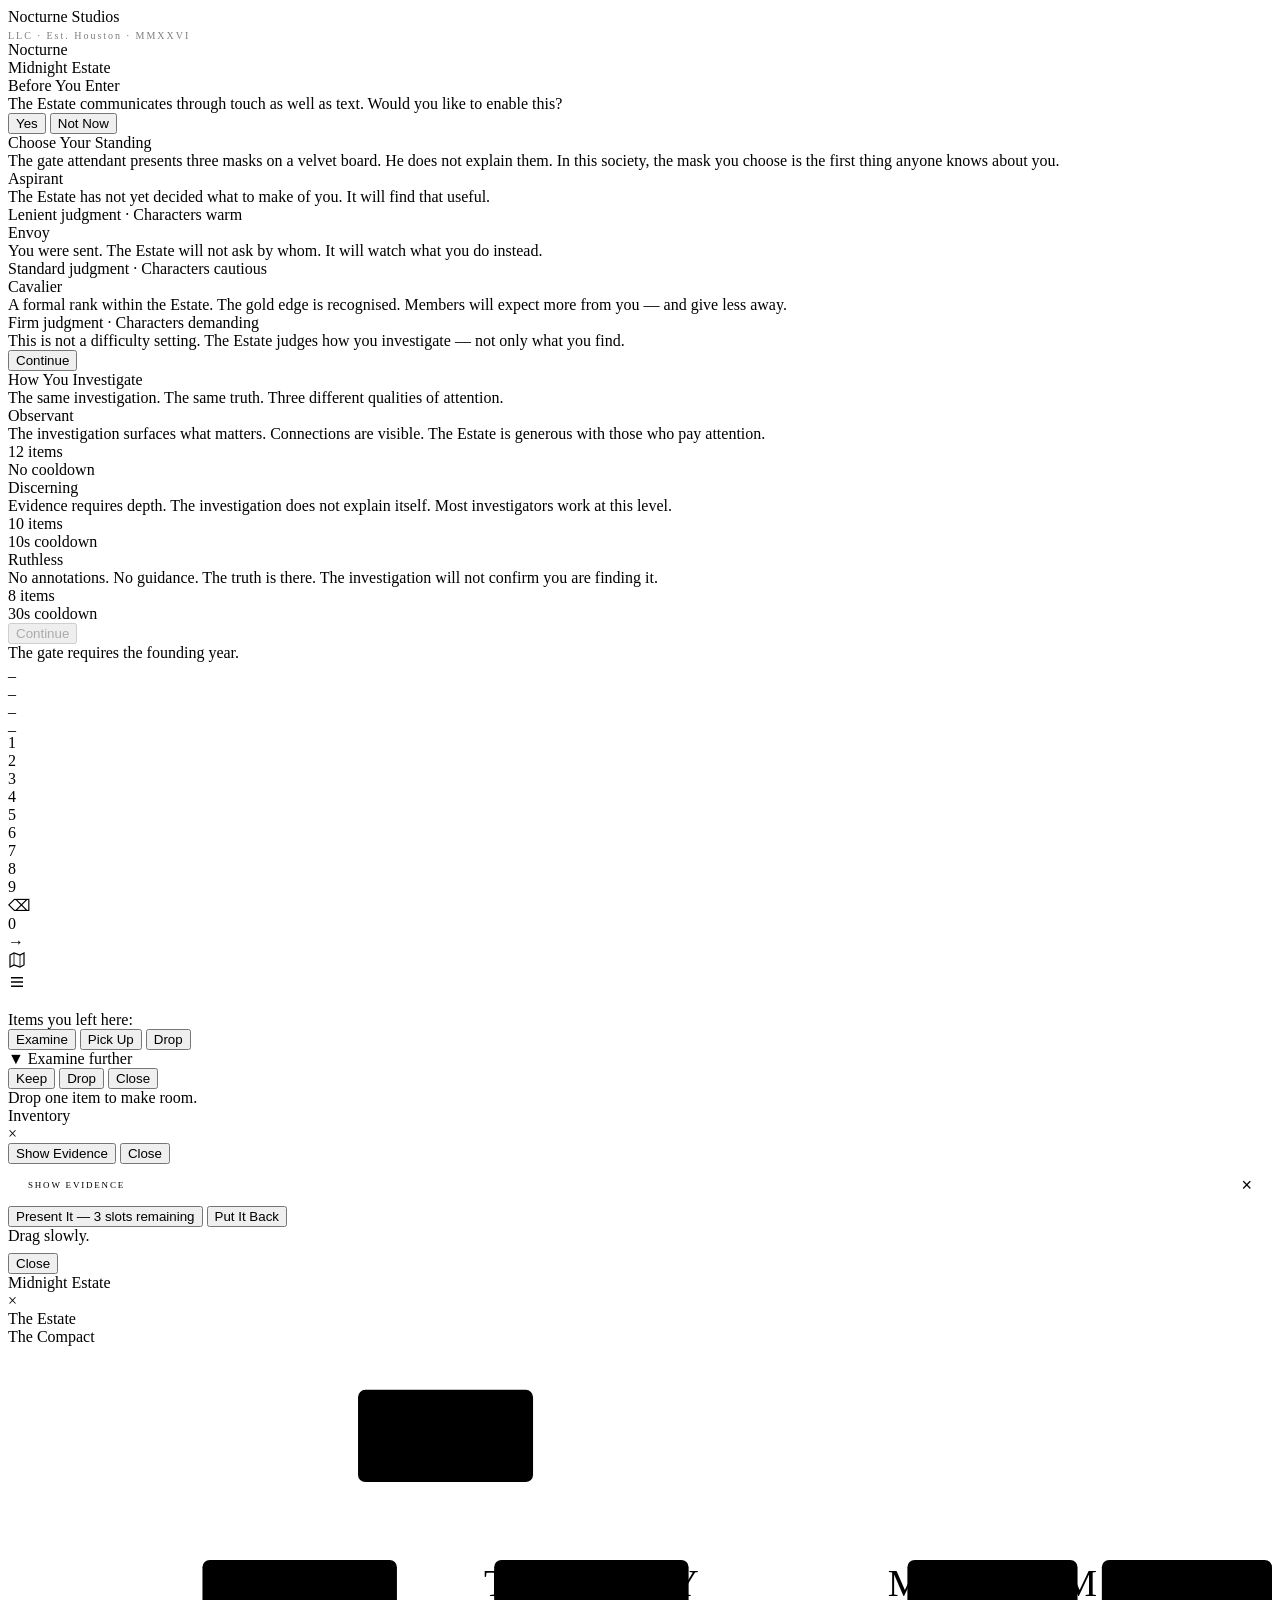
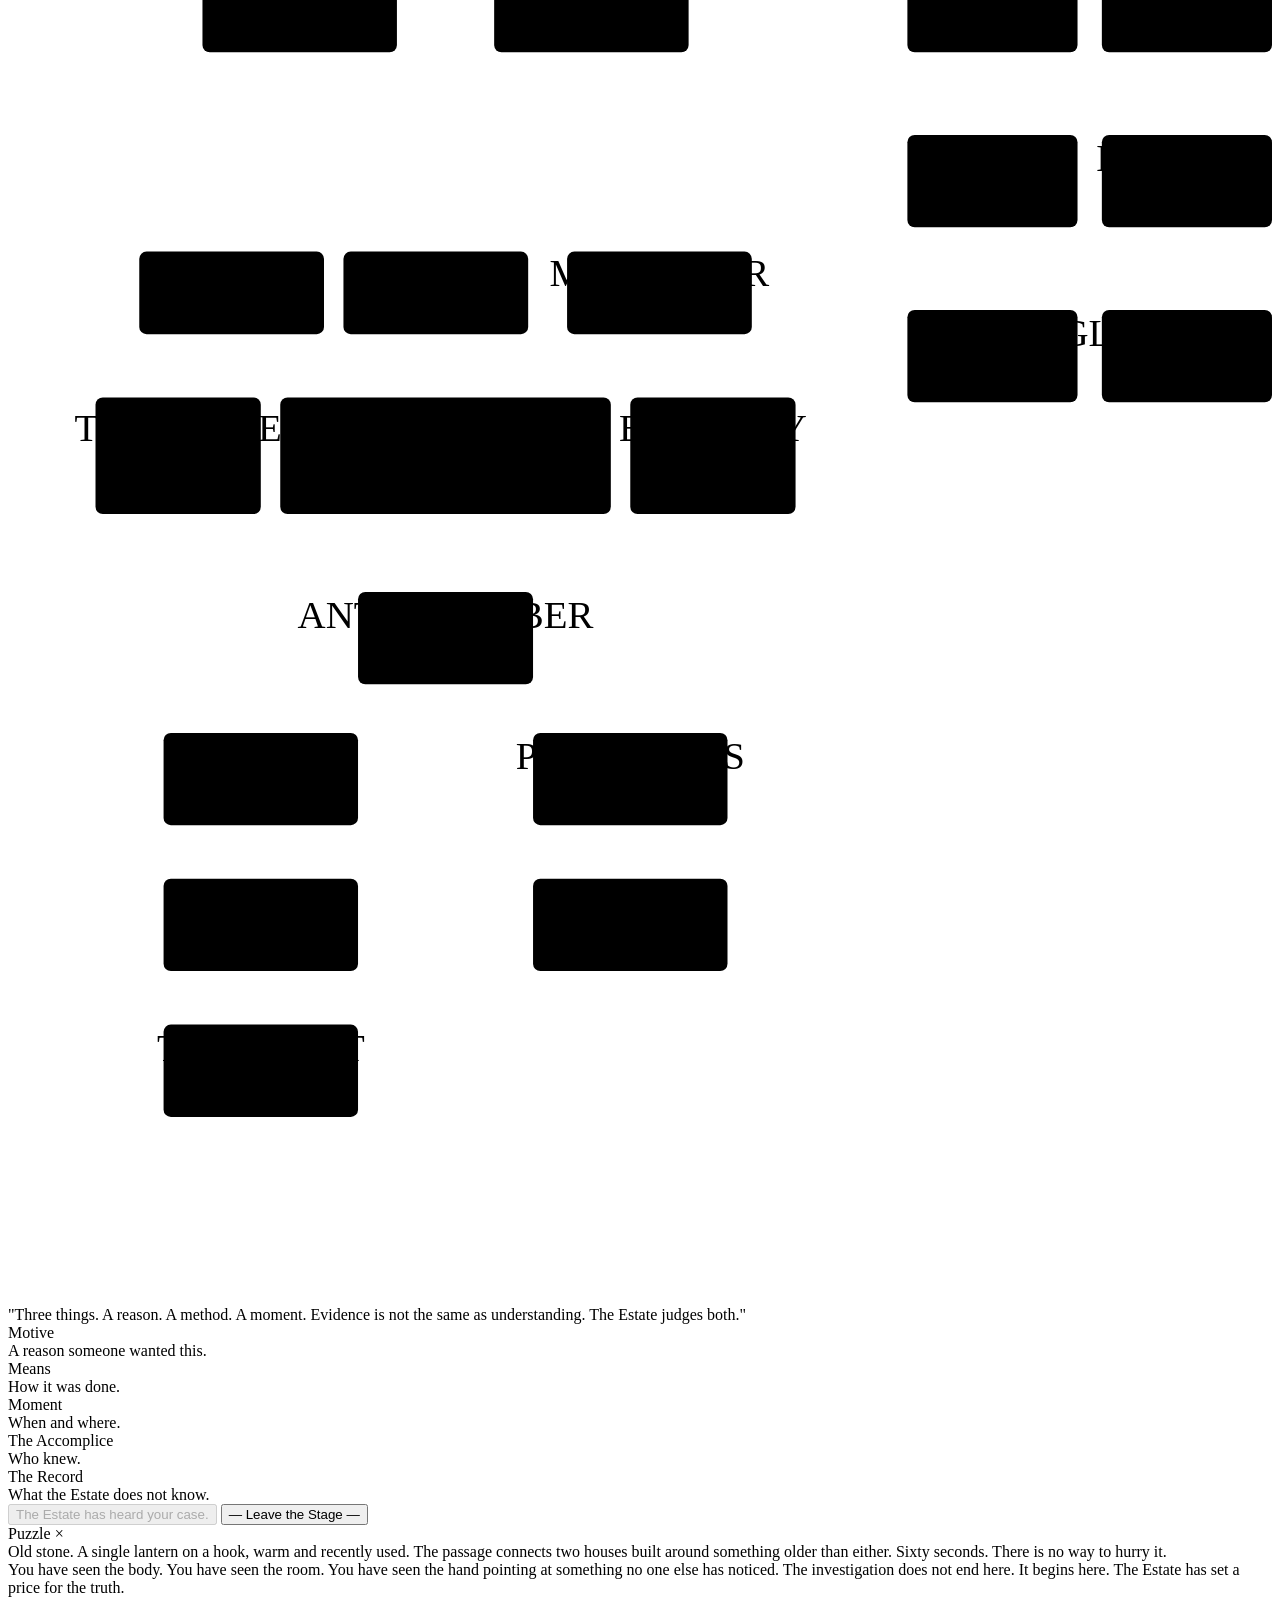
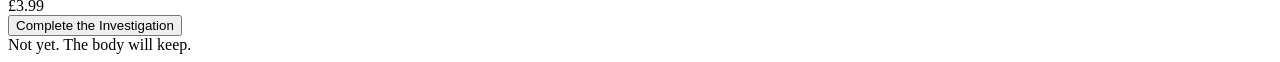
==== index.html @ f61acec4 "Add files via upload" ====
<!DOCTYPE html>
<html lang="en">
<head>
  <meta charset="UTF-8">
  <meta name="viewport" content="width=device-width, initial-scale=1.0, maximum-scale=1.0, user-scalable=no">
  <meta name="mobile-web-app-capable" content="yes">
  <meta name="apple-mobile-web-app-capable" content="yes">
  <meta name="apple-mobile-web-app-status-bar-style" content="black-translucent">
  <meta name="theme-color" content="#0A0A0A">
  <title>Nocturne: Midnight Estate</title>
  <link rel="icon" href="data:image/svg+xml,<svg xmlns='http://www.w3.org/2000/svg' viewBox='0 0 100 100'><circle cx='50' cy='50' r='45' fill='%230A0A0A' stroke='%23B8960C' stroke-width='3'/><text y='65' x='50' text-anchor='middle' font-size='50' fill='%23B8960C'>N</text></svg>">
  <link rel="stylesheet" href="%PUBLIC_URL%/styles.css">
</head>
<body>
<div id="app">

  <!-- ── SCREEN 1: STUDIOS ─────────────────────────────── -->
  <div id="screen-studios" class="screen active">
    <div class="studios-name">Nocturne Studios</div>
    <div class="studios-name" style="font-size:10px;letter-spacing:0.2em;margin-top:4px;opacity:0.5;">LLC · Est. Houston · MMXXVI</div>
  </div>

  <!-- ── SCREEN 2: TITLE ───────────────────────────────── -->
  <div id="screen-title" class="screen">
    <div class="franchise-seal"><img src="%PUBLIC_URL%/assets/UI/nocturne-seal.png" style="width:60px;height:60px;object-fit:contain;" onerror="this.style.display='none'"></div>
    <div class="title-rule"></div>
    <div class="game-title">Nocturne</div>
    <div class="game-subtitle">Midnight Estate</div>
  </div>

  <!-- ── SCREEN 3: ONBOARDING ──────────────────────────── -->
  <div id="screen-onboarding" class="screen">

    <!-- Step 1: Haptics -->
    <div class="onboarding-step active" id="step-haptics">
      <div class="onboarding-title">Before You Enter</div>
      <div class="onboarding-body">The Estate communicates through touch as well as text. Would you like to enable this?</div>
      <button class="btn-primary" id="btn-haptics-yes">Yes</button>
      <button class="btn-secondary" id="btn-haptics-no">Not Now</button>
    </div>

    <!-- Step 2: Mask -->
    <div class="onboarding-step" id="step-mask">
      <div class="onboarding-title">Choose Your Standing</div>
      <div class="mask-curator-framing">
        The gate attendant presents three masks on a velvet board. He does not explain them. In this society, the mask you choose is the first thing anyone knows about you.
      </div>
      <div class="mask-cards">
        <div class="mask-card" data-rank="aspirant">
          <img src="%PUBLIC_URL%/assets/UI/nocturne-mask-aspirant.png" style="width:48px;height:48px;object-fit:contain;" onerror="this.style.display='none'">
          <div class="mask-name">Aspirant</div>
          <div class="mask-desc">The Estate has not yet decided what to make of you. It will find that useful.</div>
          <div class="mask-pill">Lenient judgment · Characters warm</div>
        </div>
        <div class="mask-card selected" data-rank="envoy">
          <img src="%PUBLIC_URL%/assets/UI/nocturne-mask-envoy.png" style="width:48px;height:48px;object-fit:contain;" onerror="this.style.display='none'">
          <div class="mask-name">Envoy</div>
          <div class="mask-desc">You were sent. The Estate will not ask by whom. It will watch what you do instead.</div>
          <div class="mask-pill">Standard judgment · Characters cautious</div>
        </div>
        <div class="mask-card" data-rank="cavalier">
          <img src="%PUBLIC_URL%/assets/UI/nocturne-mask-cavalier.png" style="width:48px;height:48px;object-fit:contain;" onerror="this.style.display='none'">
          <div class="mask-name">Cavalier</div>
          <div class="mask-desc">A formal rank within the Estate. The gold edge is recognised. Members will expect more from you — and give less away.</div>
          <div class="mask-pill">Firm judgment · Characters demanding</div>
        </div>
      </div>
      <div class="mask-footer">This is not a difficulty setting. The Estate judges how you investigate — not only what you find.</div>
      <button class="btn-primary" id="btn-mask-continue">Continue</button>
    </div>

    <!-- Step 3: Difficulty -->
    <div class="onboarding-step" id="step-difficulty">
      <div class="onboarding-title">How You Investigate</div>
      <div class="mask-curator-framing">
        The same investigation. The same truth. Three different qualities of attention.
      </div>
      <div class="difficulty-cards">
        <div class="difficulty-card" data-difficulty="observant">
          <div>
            <div class="diff-name">Observant</div>
            <div class="diff-sub">The investigation surfaces what matters. Connections are visible. The Estate is generous with those who pay attention.</div>
          </div>
          <div class="diff-meta">12 items<br>No cooldown</div>
        </div>
        <div class="difficulty-card" data-difficulty="discerning">
          <div>
            <div class="diff-name">Discerning</div>
            <div class="diff-sub">Evidence requires depth. The investigation does not explain itself. Most investigators work at this level.</div>
          </div>
          <div class="diff-meta">10 items<br>10s cooldown</div>
        </div>
        <div class="difficulty-card" data-difficulty="ruthless">
          <div>
            <div class="diff-name">Ruthless</div>
            <div class="diff-sub">No annotations. No guidance. The truth is there. The investigation will not confirm you are finding it.</div>
          </div>
          <div class="diff-meta">8 items<br>30s cooldown</div>
        </div>
      </div>
      <button class="btn-primary" id="btn-diff-continue" disabled>Continue</button>
    </div>

    <!-- Step 5: Gate -->
    <div class="onboarding-step" id="step-gate">
      <div class="gate-wrap">
        <div class="gate-instruction">The gate requires the founding year.</div>
        <div class="gate-dials">
          <div class="gate-dial" id="dial-0">_</div>
          <div class="gate-dial" id="dial-1">_</div>
          <div class="gate-dial" id="dial-2">_</div>
          <div class="gate-dial" id="dial-3">_</div>
        </div>
        <div class="gate-keypad" id="gate-keypad">
          <div class="gate-key" data-key="1">1</div>
          <div class="gate-key" data-key="2">2</div>
          <div class="gate-key" data-key="3">3</div>
          <div class="gate-key" data-key="4">4</div>
          <div class="gate-key" data-key="5">5</div>
          <div class="gate-key" data-key="6">6</div>
          <div class="gate-key" data-key="7">7</div>
          <div class="gate-key" data-key="8">8</div>
          <div class="gate-key" data-key="9">9</div>
          <div class="gate-key delete" data-key="delete">⌫</div>
          <div class="gate-key" data-key="0">0</div>
          <div class="gate-key" data-key="enter" style="color:var(--gold);">→</div>
        </div>
      </div>
    </div>

  </div><!-- /screen-onboarding -->

  <!-- ── SCREEN 4: GAME ─────────────────────────────────── -->
  <div id="screen-game" class="screen">

    <!-- Train screens — inside game screen so z-indexes work against room layer -->
    <div id="train-screen" style="display:none;">
      <div id="train-bg"></div>
      <!-- Atmospheric effects -->
      <div id="train-window-flicker"></div>
      <div id="train-sun-ray"></div>
      <div id="train-dust"></div>
      <div id="train-header">
        <span id="train-car-label">The Compartment</span>
      </div>
      <div id="train-narrator"></div>
      <div id="train-portrait-zone"></div>
      <div id="train-dialogue-area"></div>
      <div id="train-questions"></div>
      <div id="train-nav"></div>
    </div><!-- /train-screen -->

    <div id="train-gate-screen" style="display:none;">
      <div id="train-gate-bg"></div>
      <div id="gate-moonbeam"></div>
      <div id="gate-fog-near"></div>
      <div id="gate-fog-far"></div>
      <div id="gate-particles"></div>
      <div id="train-gate-content">
        <div id="train-gate-text"></div>
        <div id="train-gate-btn-area"></div>
      </div>
    </div>

    <div id="train-accusation-screen" style="display:none;">
      <div id="train-accusation-prompt">Someone on this train took your wallet while you slept. One of these three people. You have no evidence. You have instinct. The train doesn't slow for indecision.</div>
      <div id="train-accusation-portraits">
        <!-- Three portrait cards injected by train.js -->
      </div>
    </div>

    <div id="train-invitation-screen" style="display:none;">
      <div id="invitation-card-visual">
        <img src="%PUBLIC_URL%/assets/UI/nocturne-invitation-card.png"
             style="width:180px;height:auto;object-fit:contain;"
             onerror="this.style.opacity='0.4'">
      </div>
      <div id="invitation-ref-display">Reference: 1847</div>
      <div id="invitation-password-field">
        <input id="invitation-password-input"
               type="password"
               inputmode="numeric"
               maxlength="4"
               placeholder="_ _ _ _"
               style="display:none;">
        <div id="invitation-greyed-msg" style="display:none;">You were not expected.</div>
      </div>
      <div id="invitation-begin-again" style="display:none;">
        <button onclick="trainBeginAgain()">Begin Again</button>
      </div>
    </div>

    <!-- Top bar -->
    <div id="top-bar">
      <!-- Map -->
      <div id="map-btn" onclick="openMap()">
        <svg width="18" height="18" viewBox="0 0 18 18" fill="none">
          <path d="M2 4 L6 2 L12 4 L16 2 V14 L12 16 L6 14 L2 16 V4Z" stroke="currentColor" stroke-width="1.2" fill="none"/>
          <path d="M6 2 V14 M12 4 V16" stroke="currentColor" stroke-width="0.8"/>
        </svg>
      </div>

      <!-- Centre — three slot systems -->
      <div id="slot-systems">

        <!-- Backpack + inventory count -->
        <div id="inv-slot" data-hud-gate onclick="openInventory()" title="Inventory" style="display:none;">
          <svg width="16" height="16" viewBox="0 0 16 16" fill="none">
            <path d="M5 5 C5 3 11 3 11 5" stroke="currentColor" stroke-width="1.2" fill="none"/>
            <rect x="2" y="5" width="12" height="9" rx="1.5" stroke="currentColor" stroke-width="1.2" fill="none"/>
            <path d="M6 8 H10" stroke="currentColor" stroke-width="1"/>
          </svg>
          <span id="inventory-counter">0/10</span>
        </div>

        <!-- Mask + deception pips (3 slots) -->
        <div id="deception-slot" data-hud-gate title="Deception slots" style="display:none;">
          <svg width="14" height="14" viewBox="0 0 14 14" fill="none">
            <path d="M2 5 C2 3 12 3 12 5 C12 9 10 11 7 11 C4 11 2 9 2 5Z" stroke="currentColor" stroke-width="1.2" fill="none"/>
            <path d="M4 6 C4 5 5.5 4.5 7 5" stroke="currentColor" stroke-width="0.8" stroke-linecap="round"/>
            <path d="M10 6 C10 5 8.5 4.5 7 5" stroke="currentColor" stroke-width="0.8" stroke-linecap="round"/>
          </svg>
          <div id="deception-pips">
            <div class="slot-pip active" id="dec-pip-1"></div>
            <div class="slot-pip active" id="dec-pip-2"></div>
            <div class="slot-pip active" id="dec-pip-3"></div>
          </div>
        </div>

      </div>

      <!-- Settings / menu -->
      <div id="settings-btn" onclick="openSettings()">
        <svg width="18" height="18" viewBox="0 0 18 18" fill="none">
          <rect x="3" y="4"    width="12" height="1.5" fill="currentColor"/>
          <rect x="3" y="8.25" width="12" height="1.5" fill="currentColor"/>
          <rect x="3" y="12.5" width="12" height="1.5" fill="currentColor"/>
        </svg>
      </div>
    </div>

    <!-- Rooms container -->
    <div id="rooms-container">
      <!-- Rooms injected by room JS files -->
    </div>

    <!-- Room nav buttons -->
    <div id="room-nav">
      <!-- Populated by renderRoomNav() -->
    </div>

    <!-- Room description overlay -->
    <div id="room-description">
      <p id="room-description-text"></p>
    </div>

    <!-- Dropped item tray -->
    <div id="drop-tray">
      <div id="drop-tray-label">Items you left here:</div>
      <div id="drop-tray-items"></div>
    </div>

  </div><!-- /screen-game -->

  <!-- ── TAP POPUP (global) ─────────────────────────────── -->
  <div id="tap-popup">
    <button class="popup-btn primary" id="popup-examine" onclick="handlePopupExamine()">Examine</button>
    <button class="popup-btn" id="popup-pickup" onclick="handlePopupPickUp()">Pick Up</button>
    <button class="popup-btn drop" id="popup-drop" onclick="handlePopupDrop()">Drop</button>
  </div>

  <!-- ── EXAMINE PANEL (global) ────────────────────────── -->
  <div id="examine-panel">
    <div id="examine-visual"></div>
    <div id="examine-text"></div>
    <div id="examine-more" onclick="handleExamineMore()">▼ Examine further</div>
    <div id="examine-actions">
      <button class="btn-keep" id="btn-examine-keep" onclick="handleExamineKeep()">Keep</button>
      <button class="btn-drop" id="btn-examine-drop" onclick="handleExamineDrop()">Drop</button>
      <button class="btn-close" id="btn-examine-close" onclick="closeExaminePanel(); if(gameState.currentRoom==='wine-cellar' && !gameState.tunnelFound){setTimeout(()=>{NocturneEngine.emit('tunnelDoorOpens',{});NocturneEngine.emit('tunnelEntered',{});},200);}else if(gameState.currentRoom==='wine-cellar' && gameState.tunnelFound){navigateTo('c6-tunnel');if(typeof renderCurrentRoom==='function')renderCurrentRoom();if(typeof renderRoomNav==='function')renderRoomNav();}">Close</button>
    </div>
  </div>

  <!-- ── INLINE DROP SELECTOR ──────────────────────────── -->
  <div id="drop-selector-panel">
    <div id="drop-selector-instruction">Drop one item to make room.</div>
    <div id="drop-selector-grid"></div>
    <div id="drop-selector-incoming"></div>
  </div>

  <!-- ── INVENTORY PANEL ───────────────────────────────── -->
  <div id="inventory-panel">
    <div class="inventory-header">
      <span>Inventory</span>
      <div class="inventory-close" onclick="closeInventory()">×</div>
    </div>
    <div id="combine-hint" class="combine-hint" style="display:none;">Tap two items to combine.</div>
    <div id="inventory-grid"></div>
  </div>

  <!-- ── CONVERSATION PANEL ────────────────────────────── -->
  <div id="conversation-panel" class="composure-normal">
    <!-- Portrait zone — floats on room background -->
    <div id="conv-portrait-zone"></div>
    <!-- Dialogue — below portrait -->
    <div id="char-response"></div>
    <!-- Questions -->
    <div id="questions-list"></div>
    <!-- Bottom bar: deception + dismiss -->
    <div id="conv-bottom-bar">
      <button id="btn-show-evidence" onclick="openDeceptionSelector()">Show Evidence</button>
      <button id="btn-dismiss-conv" onclick="closeConversation()">Close</button>
    </div>
  </div>

  <!-- ── DECEPTION SELECTOR ────────────────────────────── -->
  <div id="deception-panel">
    <div style="display:flex;align-items:center;justify-content:space-between;padding:12px 20px;border-bottom:1px solid var(--border);">
      <div style="font-size:9px;color:var(--gold);letter-spacing:0.2em;text-transform:uppercase;">Show Evidence</div>
      <div id="deception-slot-counter" style="font-size:9px;color:var(--gold-dim);letter-spacing:0.1em;"></div>
      <button onclick="closeDeceptionPanel()" style="background:transparent;border:none;color:var(--cream-dim);font-size:18px;cursor:pointer;padding:0 0 0 16px;line-height:1;">×</button>
    </div>
    <div id="deception-items-list"></div>
    <button id="btn-present-it" onclick="presentDeception()">Present It — 3 slots remaining</button>
    <button id="btn-put-back" onclick="putDeceptionBack()">Put It Back</button>
  </div>

  <!-- ── SLOW DRAG PANEL ───────────────────────────────── -->
  <div id="slow-drag-panel">
    <div id="slow-drag-instruction">Drag slowly.</div>
    <div id="slow-drag-surface">
      <div id="slow-drag-reveal"></div>
      <div id="slow-drag-text" style="position:absolute;inset:0;display:flex;align-items:center;justify-content:center;padding:20px;font-size:13px;color:var(--cream);text-align:center;line-height:1.7;opacity:0;transition:opacity 400ms;"></div>
    </div>
    <div class="drag-complete-actions" id="drag-complete-actions" style="display:none;">
      <button class="btn-keep" id="btn-drag-keep" onclick="handleDragKeep()">Keep</button>
      <button class="btn-drop" id="btn-drag-drop" onclick="handleDragDrop()">Drop</button>
    </div>
    <button class="btn-secondary" onclick="closeSlowDragPanel()" style="margin-top:8px;">Close</button>
  </div>

  <!-- ── MAP PANEL ─────────────────────────────────────── -->
  <div id="map-panel">
    <div id="map-header">
      <span id="map-title">Midnight Estate</span>
      <div id="map-close" onclick="closeMap()">×</div>
    </div>
    <div id="map-tabs">
      <div class="map-tab active" id="map-tab-estate" onclick="switchMapTab('estate')">The Estate</div>
      <div class="map-tab" id="map-tab-compact" onclick="switchMapTab('compact')">The Compact</div>
    </div>
    <div id="map-svg-container">

      <!-- ESTATE MAP -->
      <svg id="map-svg-estate" viewBox="0 0 520 640" xmlns="http://www.w3.org/2000/svg">
        <defs>
          <filter id="map-glow">
            <feGaussianBlur stdDeviation="1.5" result="blur"/>
            <feMerge><feMergeNode in="blur"/><feMergeNode in="SourceGraphic"/></feMerge>
          </filter>
        </defs>

        <!-- Corridor connection lines — drawn beneath rooms. All hidden until endpoints discovered. -->
        <g id="map-corridors" stroke="#1e1c18" stroke-width="8" stroke-linecap="round">
          <!-- ═══ FREE TIER ═══ -->
          <line id="mle-foyer-gallery"              x1="172" y1="52"  x2="140" y2="88"  style="display:none;"/>
          <line id="mle-foyer-study"                x1="208" y1="52"  x2="228" y2="88"  style="display:none;"/>
          <line id="mle-gallery-terrace"            x1="130" y1="126" x2="160" y2="208" style="display:none;"/>
          <line id="mle-terrace-ballroom"           x1="176" y1="243" x2="176" y2="268" style="display:none;"/>
          <line id="mle-terrace-maids-quarters"     x1="214" y1="225" x2="230" y2="225" style="display:none;"/>
          <line id="mle-terrace-groundskeeper-cottage" x1="138" y1="225" x2="130" y2="225" style="display:none;"/>
          <line id="mle-ballroom-stage"             x1="104" y1="292" x2="112" y2="292" style="display:none;"/>
          <line id="mle-ballroom-balcony"           x1="248" y1="292" x2="256" y2="292" style="display:none;"/>
          <line id="mle-ballroom-antechamber"       x1="180" y1="316" x2="180" y2="348" style="display:none;"/>
          <!-- ═══ PAYWALL — dashed lines from Antechamber ═══ -->
          <line id="mle-antechamber-library"        x1="156" y1="386" x2="120" y2="406" stroke-dasharray="4 3" stroke="#1a1814" style="display:none;"/>
          <line id="mle-antechamber-physicians"     x1="204" y1="386" x2="240" y2="406" stroke-dasharray="4 3" stroke="#1a1814" style="display:none;"/>
          <!-- ═══ PAID TIER ═══ -->
          <line id="mle-library-smoking"            x1="104" y1="444" x2="104" y2="466" style="display:none;"/>
          <line id="mle-physicians-archive-path"    x1="256" y1="444" x2="256" y2="466" style="display:none;"/>
          <line id="mle-smoking-archive-path"       x1="144" y1="485" x2="216" y2="485" style="display:none;"/>
          <line id="mle-smoking-vault"              x1="104" y1="504" x2="104" y2="526" style="display:none;"/>
          <!-- Vault → Wine Cellar (secret — hidden until cellarFound, not drawn) -->
          <!-- Archive → Hedge Path (secret — hidden until hedgeGapFound, not drawn) -->
          <!-- ═══════════ EAST WING CORRIDORS ═══════════ -->
          <line id="mle-study-map-room"             x1="280" y1="107" x2="370" y2="107" style="display:none;"/>
          <line id="mle-map-room-dining-room"       x1="440" y1="107" x2="450" y2="107" style="display:none;"/>
          <line id="mle-map-room-trophy-room"       x1="405" y1="126" x2="405" y2="160" style="display:none;"/>
          <line id="mle-dining-room-billiard-room"  x1="485" y1="126" x2="485" y2="160" style="display:none;"/>
          <line id="mle-trophy-room-weapons-room"   x1="405" y1="198" x2="405" y2="232" style="display:none;"/>
          <line id="mle-billiard-room-conservatory" x1="485" y1="198" x2="485" y2="232" style="display:none;"/>
          <line id="mle-weapons-room-conservatory"  x1="440" y1="251" x2="450" y2="251" style="display:none;"/>
        </g>

        <!-- FREE TIER ROOMS -->
        <g class="map-room undiscovered" id="mr-foyer" data-room="foyer">
          <rect x="144" y="18" width="72" height="38" rx="3"/>
          <text x="180" y="33" text-anchor="middle" class="map-room-label">FOYER</text>
          <circle class="map-current-dot" cx="180" cy="37" r="3"/>
        </g>

        <g class="map-room undiscovered" id="mr-gallery" data-room="gallery">
          <rect x="80" y="88" width="80" height="38" rx="3"/>
          <text x="120" y="103" text-anchor="middle" class="map-room-label">GALLERY</text>
          <circle class="map-current-dot" cx="120" cy="107" r="3"/>
        </g>

        <g class="map-room undiscovered" id="mr-study" data-room="study">
          <rect x="200" y="88" width="80" height="38" rx="3"/>
          <text x="240" y="103" text-anchor="middle" class="map-room-label">THE STUDY</text>
          <circle class="map-current-dot" cx="240" cy="107" r="3"/>
        </g>

        <g class="map-room undiscovered" id="mr-archive-path" data-room="archive-path">
          <rect x="216" y="466" width="80" height="38" rx="3"/>
          <text x="256" y="481" text-anchor="middle" class="map-room-label">ARCHIVE</text>
          <circle class="map-current-dot" cx="256" cy="485" r="3"/>
        </g>

        <g class="map-room undiscovered" id="mr-terrace" data-room="terrace">
          <rect x="138" y="208" width="76" height="34" rx="3"/>
          <text x="176" y="222" text-anchor="middle" class="map-room-label">TERRACE</text>
          <circle class="map-current-dot" cx="176" cy="225" r="3"/>
        </g>

        <!-- GROUNDSKEEPER COTTAGE — left of terrace -->
        <g class="map-room undiscovered" id="mr-groundskeeper-cottage" data-room="groundskeeper-cottage">
          <rect x="54" y="208" width="76" height="34" rx="3"/>
          <text x="92" y="220" text-anchor="middle" class="map-room-label">COTTAGE</text>
          <circle class="map-current-dot" cx="92" cy="225" r="3"/>
        </g>

        <!-- MAID'S QUARTERS — right of terrace -->
        <g class="map-room undiscovered" id="mr-maids-quarters" data-room="maids-quarters">
          <rect x="230" y="208" width="76" height="34" rx="3"/>
          <text x="268" y="222" text-anchor="middle" class="map-room-label">MAID'S QTR</text>
          <circle class="map-current-dot" cx="268" cy="225" r="3"/>
        </g>

        <!-- PAID TIER ROOMS -->
        <g class="map-room undiscovered" id="mr-ballroom" data-room="ballroom">
          <rect x="112" y="268" width="136" height="48" rx="3"/>
          <text x="180" y="286" text-anchor="middle" class="map-room-label">THE BALLROOM</text>
          <circle class="map-current-dot" cx="180" cy="290" r="3"/>
        </g>

        <g class="map-room undiscovered" id="mr-antechamber" data-room="antechamber">
          <rect x="144" y="348" width="72" height="38" rx="3"/>
          <text x="180" y="363" text-anchor="middle" class="map-room-label">ANTECHAMBER</text>
          <circle class="map-current-dot" cx="180" cy="367" r="3"/>
        </g>

        <g class="map-room undiscovered" id="mr-stage" data-room="stage">
          <rect x="36" y="268" width="68" height="48" rx="3"/>
          <text x="70" y="286" text-anchor="middle" class="map-room-label">THE STAGE</text>
          <circle class="map-current-dot" cx="70" cy="290" r="3"/>
        </g>

        <!-- Balcony — east of ballroom, free tier (push scene) -->
        <g class="map-room undiscovered" id="mr-balcony" data-room="balcony">
          <rect x="256" y="268" width="68" height="48" rx="3"/>
          <text x="290" y="286" text-anchor="middle" class="map-room-label">BALCONY</text>
          <circle class="map-current-dot" cx="290" cy="290" r="3"/>
        </g>

        <g class="map-room undiscovered" id="mr-library" data-room="library">
          <rect x="64" y="406" width="80" height="38" rx="3"/>
          <text x="104" y="421" text-anchor="middle" class="map-room-label">LIBRARY</text>
          <circle class="map-current-dot" cx="104" cy="425" r="3"/>
        </g>

        <g class="map-room undiscovered" id="mr-physicians" data-room="physicians">
          <rect x="216" y="406" width="80" height="38" rx="3"/>
          <text x="256" y="421" text-anchor="middle" class="map-room-label">PHYSICIANS</text>
          <circle class="map-current-dot" cx="256" cy="425" r="3"/>
        </g>

        <g class="map-room undiscovered" id="mr-smoking" data-room="smoking">
          <rect x="64" y="466" width="80" height="38" rx="3"/>
          <text x="104" y="481" text-anchor="middle" class="map-room-label">SMOKING</text>
          <circle class="map-current-dot" cx="104" cy="485" r="3"/>
        </g>

        <g class="map-room undiscovered" id="mr-vault" data-room="vault">
          <rect x="64" y="526" width="80" height="38" rx="3"/>
          <text x="104" y="541" text-anchor="middle" class="map-room-label">THE VAULT</text>
          <circle class="map-current-dot" cx="104" cy="545" r="3"/>
        </g>

        <!-- SECRET — wine cellar. display:none until cellarFound -->
        <g class="map-room undiscovered map-secret" id="mr-wine-cellar" data-room="wine-cellar" style="display:none;">
          <rect x="64" y="586" width="80" height="38" rx="3"/>
          <text x="104" y="601" text-anchor="middle" class="map-room-label">WINE CELLAR</text>
          <circle class="map-current-dot" cx="104" cy="605" r="3"/>
        </g>

        <!-- ═══════════════ EAST WING ═══════════════ -->
        <!-- Attached to the Study by a long connecting corridor. -->
        <!-- Two symmetric columns × three rows. Inner col center x=405, outer col center x=485. -->

        <!-- Row 1 -->
        <g class="map-room undiscovered" id="mr-map-room" data-room="map-room">
          <rect x="370" y="88" width="70" height="38" rx="3"/>
          <text x="405" y="103" text-anchor="middle" class="map-room-label">MAP ROOM</text>
          <circle class="map-current-dot" cx="405" cy="107" r="3"/>
        </g>

        <g class="map-room undiscovered" id="mr-dining-room" data-room="dining-room">
          <rect x="450" y="88" width="70" height="38" rx="3"/>
          <text x="485" y="103" text-anchor="middle" class="map-room-label">DINING</text>
          <circle class="map-current-dot" cx="485" cy="107" r="3"/>
        </g>

        <!-- Row 2 -->
        <g class="map-room undiscovered" id="mr-trophy-room" data-room="trophy-room">
          <rect x="370" y="160" width="70" height="38" rx="3"/>
          <text x="405" y="175" text-anchor="middle" class="map-room-label">TROPHY</text>
          <circle class="map-current-dot" cx="405" cy="179" r="3"/>
        </g>

        <g class="map-room undiscovered" id="mr-billiard-room" data-room="billiard-room">
          <rect x="450" y="160" width="70" height="38" rx="3"/>
          <text x="485" y="175" text-anchor="middle" class="map-room-label">BILLIARD</text>
          <circle class="map-current-dot" cx="485" cy="179" r="3"/>
        </g>

        <!-- Row 3 -->
        <g class="map-room undiscovered" id="mr-weapons-room" data-room="weapons-room">
          <rect x="370" y="232" width="70" height="38" rx="3"/>
          <text x="405" y="247" text-anchor="middle" class="map-room-label">ARMORY</text>
          <circle class="map-current-dot" cx="405" cy="251" r="3"/>
        </g>

        <g class="map-room undiscovered" id="mr-conservatory" data-room="conservatory">
          <rect x="450" y="232" width="70" height="38" rx="3"/>
          <text x="485" y="247" text-anchor="middle" class="map-room-label">GLASSHOUSE</text>
          <circle class="map-current-dot" cx="485" cy="251" r="3"/>
        </g>

        <!-- TUNNEL — completely absent. Never shown. Not even faint. -->
        <!-- mr-tunnel intentionally omitted from Estate map -->

        <!-- Drop dots layer -->
        <g id="map-drop-dots-estate"></g>

        <!-- Map legend -->

      </svg>

      <!-- COMPACT MAP — hidden until tunnelFound -->
                        <svg id="map-svg-compact" viewBox="-40 0 440 360" xmlns="http://www.w3.org/2000/svg" style="display:none;">
        <defs>
          <filter id="map-glow-c">
            <feGaussianBlur stdDeviation="1.5" result="blur"/>
            <feMerge><feMergeNode in="blur"/><feMergeNode in="SourceGraphic"/></feMerge>
          </filter>
        </defs>

        <g id="map-corridors-compact" stroke="#1e1c14" stroke-width="8" stroke-linecap="round">
          <line id="mcl-c6-c1"  x1="180" y1="48"  x2="180" y2="89"  style="display:none;"/>
          <line id="mcl-c1-c3"  x1="180" y1="127" x2="80"  y2="169" style="display:none;"/>
          <line id="mcl-c1-c7"  x1="180" y1="127" x2="280" y2="169" style="display:none;"/>
          <line id="mcl-c1-c5"  x1="180" y1="127" x2="80"  y2="249" style="display:none;"/>
          <line id="mcl-c1-c8"  x1="180" y1="127" x2="280" y2="249" style="display:none;"/>
          <line id="mcl-c3-c5"  x1="80"  y1="207" x2="80"  y2="249" style="display:none;"/>
          <line id="mcl-c7-c8"  x1="280" y1="207" x2="280" y2="249" style="display:none;"/>
        </g>

        <!-- Row 1: Tunnel -->
        <g class="map-room undiscovered" id="mr-c6-tunnel" data-room="c6-tunnel">
          <rect x="134" y="10" width="92" height="38" rx="3"/>
          <text x="180" y="25" text-anchor="middle" class="map-room-label">TUNNEL MOUTH</text>
          <circle class="map-current-dot" cx="180" cy="29" r="3"/>
        </g>

        <!-- Row 2: Arrival -->
        <g class="map-room undiscovered" id="mr-c1-arrival" data-room="c1-arrival">
          <rect x="134" y="89" width="92" height="38" rx="3"/>
          <text x="180" y="104" text-anchor="middle" class="map-room-label">ARRIVAL</text>
          <circle class="map-current-dot" cx="180" cy="108" r="3"/>
        </g>

        <!-- Row 3: Original | Study -->
        <g class="map-room undiscovered" id="mr-c3-original" data-room="c3-original">
          <rect x="34" y="169" width="92" height="38" rx="3"/>
          <text x="80" y="184" text-anchor="middle" class="map-room-label">ORIGINAL</text>
          <circle class="map-current-dot" cx="80" cy="188" r="3"/>
        </g>

        <g class="map-room undiscovered" id="mr-c7-study" data-room="c7-study">
          <rect x="234" y="169" width="92" height="38" rx="3"/>
          <text x="280" y="184" text-anchor="middle" class="map-room-label">THE STUDY</text>
          <circle class="map-current-dot" cx="280" cy="188" r="3"/>
        </g>

        <!-- Row 4: Letters | Gallery -->
        <g class="map-room undiscovered" id="mr-c5-correspondence" data-room="c5-correspondence">
          <rect x="34" y="249" width="92" height="38" rx="3"/>
          <text x="80" y="264" text-anchor="middle" class="map-room-label">LETTERS</text>
          <circle class="map-current-dot" cx="80" cy="268" r="3"/>
        </g>

        <g class="map-room undiscovered" id="mr-c8-gallery" data-room="c8-gallery">
          <rect x="234" y="249" width="92" height="38" rx="3"/>
          <text x="280" y="264" text-anchor="middle" class="map-room-label">GALLERY</text>
          <circle class="map-current-dot" cx="280" cy="268" r="3"/>
        </g>

        <g id="map-drop-dots-compact"></g>
        <text x="18" y="352" font-size="7" fill="#3a3424" letter-spacing="0.1em">THE SOVEREIGN COMPACT · REFERENCE ONLY</text>
      </svg>

    </div>
  </div>

  <!-- ── STAGE SCREEN ───────────────────────────────────── -->
  <div id="stage-screen">
    <div class="stage-curator-line" id="stage-curator-line">
      "Three things. A reason. A method. A moment. Evidence is not the same as understanding. The Estate judges both."
    </div>
    <div id="stage-pedestals">
      <div class="pedestal" id="pedestal-motive" onclick="tapPedestal('motive')">
        <div class="pedestal-label">Motive</div>
        <div class="pedestal-item" id="pedestal-motive-item"><span class="pedestal-empty">A reason someone wanted this.</span></div>
      </div>
      <div class="pedestal" id="pedestal-means" onclick="tapPedestal('means')">
        <div class="pedestal-label">Means</div>
        <div class="pedestal-item" id="pedestal-means-item"><span class="pedestal-empty">How it was done.</span></div>
      </div>
      <div class="pedestal" id="pedestal-moment" onclick="tapPedestal('moment')">
        <div class="pedestal-label">Moment</div>
        <div class="pedestal-item" id="pedestal-moment-item"><span class="pedestal-empty">When and where.</span></div>
      </div>
      <div class="pedestal hidden" id="pedestal-accomplice" onclick="tapPedestal('accomplice')" style="border-color:var(--silver);">
        <div class="pedestal-label" style="color:var(--silver);">The Accomplice</div>
        <div class="pedestal-item" id="pedestal-accomplice-item"><span class="pedestal-empty">Who knew.</span></div>
      </div>
      <div class="pedestal hidden" id="pedestal-record" onclick="tapPedestal('record')" style="border-color:var(--gold-dim);">
        <div class="pedestal-label" style="color:var(--gold-dim);">The Record</div>
        <div class="pedestal-item" id="pedestal-record-item"><span class="pedestal-empty">What the Estate does not know.</span></div>
      </div>
    </div>
    <button id="btn-confirm-accusation" onclick="confirmAccusation()" disabled>The Estate has heard your case.</button>
    <button class="btn-secondary" onclick="closeStage()">— Leave the Stage —</button>
  </div>

  <!-- ── PUZZLE PANEL ───────────────────────────────────── -->
  <div id="puzzle-panel">
    <div class="puzzle-header">
      <span class="puzzle-title" id="puzzle-title">Puzzle</span>
      <span class="puzzle-close" id="puzzle-close-btn" onclick="closePuzzle()">×</span>
    </div>
    <div class="puzzle-body" id="puzzle-body">
      <!-- Puzzle content injected by puzzles.js -->
    </div>
  </div>

  <!-- ── TUNNEL SCREEN ──────────────────────────────────── -->
  <div id="tunnel-screen">
    <div class="tunnel-description" id="tunnel-description">
      Old stone. A single lantern on a hook, warm and recently used.
      The passage connects two houses built around something older than either.
      Sixty seconds. There is no way to hurry it.
    </div>
  </div>

  <!-- ── PAYWALL SCREEN ─────────────────────────────────── -->
  <div id="paywall-screen">
    <div class="paywall-curator-reflection" id="paywall-curator-text">
      You have seen the body. You have seen the room. You have seen the hand pointing at something no one else has noticed. The investigation does not end here. It begins here. The Estate has set a price for the truth.
    </div>
    <div class="paywall-price" id="paywall-price">£3.99</div>
    <div class="paywall-action">
      <button class="btn-primary" id="btn-paywall-purchase" onclick="handlePurchase()">Complete the Investigation</button>
    </div>
    <div class="paywall-not-now" onclick="handlePaywallDecline()">Not yet. The body will keep.</div>
  </div>

  <!-- ── VERDICT SCREEN ─────────────────────────────────── -->
  <div id="verdict-screen">
    <div id="verdict-cast"></div>
    <div id="verdict-curator-line"></div>
    <div id="verdict-name"></div>
    <div id="verdict-second-name"></div>
    <div id="verdict-evidence"></div>
    <div id="verdict-tone-text"></div>
    <div id="verdict-final-line"></div>
  </div>

  <!-- ── ITEM EMERGE (animation element) ───────────────── -->
  <div id="item-emerge"></div>

</div><!-- /app -->

<!-- ── SCRIPTS ────────────────────────────────────────────── -->
<script src="%PUBLIC_URL%/engine.js"></script>
<script src="%PUBLIC_URL%/onboarding.js"></script>
<script src="%PUBLIC_URL%/sounds.js"></script>
<script src="%PUBLIC_URL%/manor.js"></script>
<script src="%PUBLIC_URL%/characters.js"></script>
<script src="%PUBLIC_URL%/paid-tier.js"></script>
<script src="%PUBLIC_URL%/puzzles.js"></script>
<script src="%PUBLIC_URL%/inventory.js"></script>
<script src="%PUBLIC_URL%/map.js"></script>
<script src="%PUBLIC_URL%/verdict.js"></script>
<script src="%PUBLIC_URL%/tunnel.js"></script>
<script src="%PUBLIC_URL%/train.js"></script>
<script src="%PUBLIC_URL%/train-voice.js"></script>
<script src="%PUBLIC_URL%/compact.js"></script>
<script src="%PUBLIC_URL%/compact-characters.js"></script>
<script src="%PUBLIC_URL%/notepad.js"></script>
<script src="%PUBLIC_URL%/board.js"></script>
<script src="%PUBLIC_URL%/ambient.js"></script>
<script src="%PUBLIC_URL%/billiards.js"></script>
<script src="%PUBLIC_URL%/chess.js"></script>

<script src="%PUBLIC_URL%/ui.js"></script>
<script src="%PUBLIC_URL%/rowe.js"></script>
<script src="%PUBLIC_URL%/prologue.js"></script>
<script src="%PUBLIC_URL%/interrogation.js"></script>
<script src="%PUBLIC_URL%/behavioral_logger.js"></script>
<script src="%PUBLIC_URL%/nis.js"></script>
<script src="%PUBLIC_URL%/career.js"></script>

<!-- Stubs for incomplete modules -->
<script>
  window.tunnel = window.tunnel || null;
  window.compactCharacters = window.compactCharacters || null;
  // No generate.js. No PRICE_SCENARIO. Fixed truth only.
</script>

<script>
  // ── VIEWPORT HEIGHT FIX ───────────────────────────────────
  // Fixes browser chrome eating layout on mobile.
  // Sets --app-height to actual visible height, not CSS vh.
  // Runs immediately, then updates on resize/orientation change.
  function setAppHeight() {
    document.documentElement.style.setProperty('--app-height', window.innerHeight + 'px');
  }
  setAppHeight();
  window.addEventListener('resize', setAppHeight);
  window.addEventListener('orientationchange', () => setTimeout(setAppHeight, 100));
</script>

<script>
  // ── BOOTSTRAP ────────────────────────────────────────────
  document.addEventListener('DOMContentLoaded', () => {
    initOnboarding();
    initUI();

    const _devRoomTarget = localStorage.getItem('devRoom');

    NocturneEngine.on('engineReady', ({ loaded }) => {
      const hasValidSave = loaded && gameState.rooms && gameState.rooms.foyer &&
        gameState.currentRoom && gameState.currentRoom !== '';

      if (hasValidSave || _devRoomTarget) {
        showScreen('screen-game');
        if (typeof initRooms === 'function') initRooms();
        if (typeof initMapUI === 'function') initMapUI();
        if (typeof initTunnel === 'function') initTunnel();
        if (typeof initPaidTier === 'function' && gameState.paidTierUnlocked) initPaidTier();
        if (typeof initCompact === 'function') initCompact();
        if (typeof initMap === 'function') initMap();
        if (typeof initNotepad === 'function') initNotepad();
        updateInventoryCounter();

        // PROLOGUE — if save predates paywall, force prologue mingle from foyer.
        // Dev room takes precedence (skip prologue when debugging a specific room).
        if (!_devRoomTarget && !gameState.paidTierUnlocked && typeof window.startPrologue === 'function') {
          window.startPrologue();
        }

        if (_devRoomTarget) {
          setTimeout(() => {
            if (_devRoomTarget.startsWith('c') && typeof arriveAtCompact === 'function') {
              arriveAtCompact('cellar');
            }
            if (typeof navigateTo === 'function') navigateTo(_devRoomTarget);
            if (typeof renderCurrentRoom === 'function') renderCurrentRoom();
            if (typeof renderRoomNav === 'function') renderRoomNav();
          }, 800);
        }
      } else {
        // Clear any stale/partial save and start fresh
        try { localStorage.removeItem('nocturne_save'); } catch(e) {}
        newGame();
        startOpeningSequence();
      }
    });

    initEngine();
    if (typeof initTunnel === "function") initTunnel();
  });
</script>

</body>
</html>
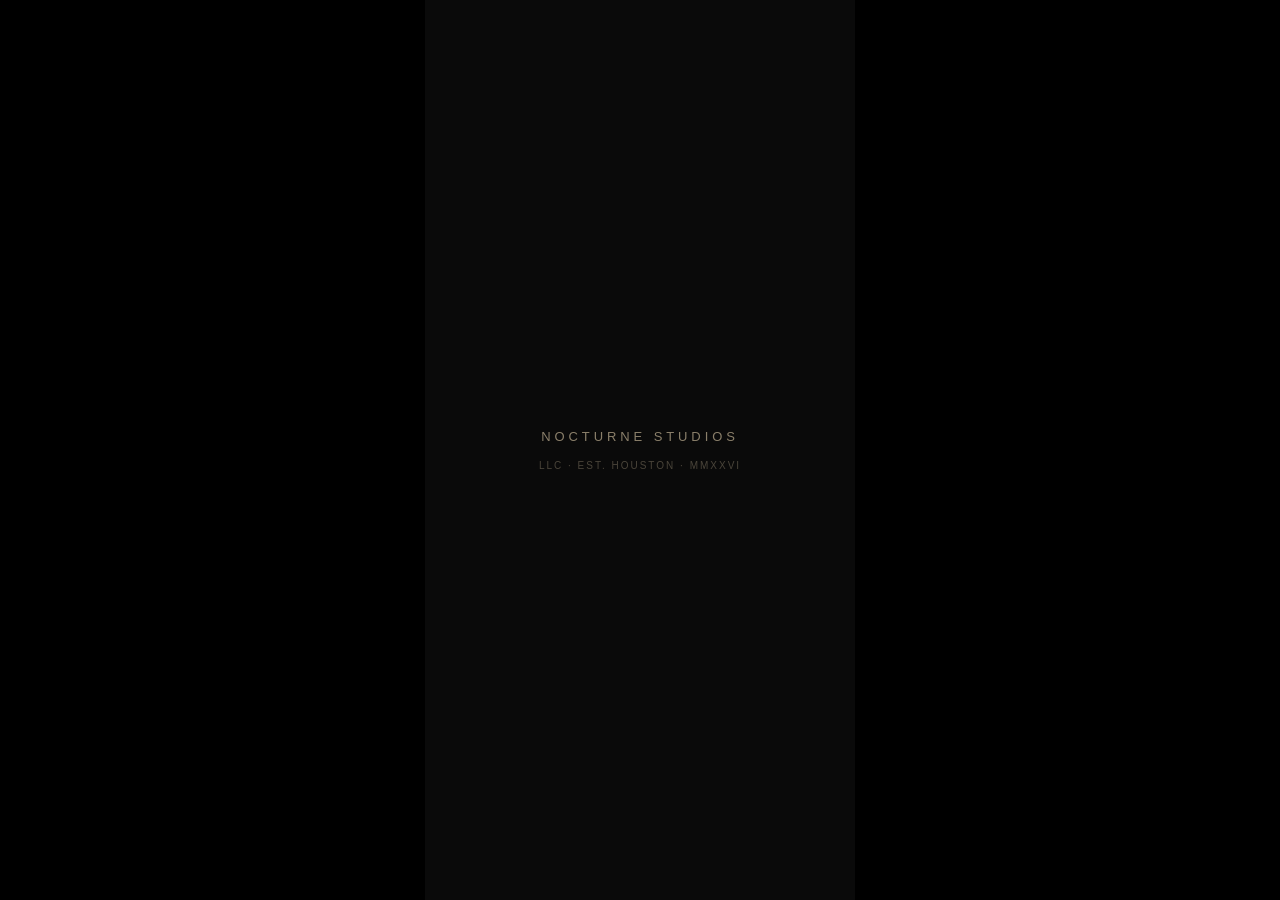
==== commit 97a58a09: "Add files via upload" ====
--- a/index.html
+++ b/index.html
@@ -9,7 +9,7 @@
   <meta name="theme-color" content="#0A0A0A">
   <title>Nocturne: Midnight Estate</title>
   <link rel="icon" href="data:image/svg+xml,<svg xmlns='http://www.w3.org/2000/svg' viewBox='0 0 100 100'><circle cx='50' cy='50' r='45' fill='%230A0A0A' stroke='%23B8960C' stroke-width='3'/><text y='65' x='50' text-anchor='middle' font-size='50' fill='%23B8960C'>N</text></svg>">
-  <link rel="stylesheet" href="%PUBLIC_URL%/styles.css">
+  <link rel="stylesheet" href="./styles.css">
 </head>
 <body>
 <div id="app">
@@ -22,7 +22,7 @@
 
   <!-- ── SCREEN 2: TITLE ───────────────────────────────── -->
   <div id="screen-title" class="screen">
-    <div class="franchise-seal"><img src="%PUBLIC_URL%/assets/UI/nocturne-seal.png" style="width:60px;height:60px;object-fit:contain;" onerror="this.style.display='none'"></div>
+    <div class="franchise-seal"><img src="./assets/UI/nocturne-seal.png" style="width:60px;height:60px;object-fit:contain;" onerror="this.style.display='none'"></div>
     <div class="title-rule"></div>
     <div class="game-title">Nocturne</div>
     <div class="game-subtitle">Midnight Estate</div>
@@ -47,19 +47,19 @@
       </div>
       <div class="mask-cards">
         <div class="mask-card" data-rank="aspirant">
-          <img src="%PUBLIC_URL%/assets/UI/nocturne-mask-aspirant.png" style="width:48px;height:48px;object-fit:contain;" onerror="this.style.display='none'">
+          <img src="./assets/UI/nocturne-mask-aspirant.png" style="width:48px;height:48px;object-fit:contain;" onerror="this.style.display='none'">
           <div class="mask-name">Aspirant</div>
           <div class="mask-desc">The Estate has not yet decided what to make of you. It will find that useful.</div>
           <div class="mask-pill">Lenient judgment · Characters warm</div>
         </div>
         <div class="mask-card selected" data-rank="envoy">
-          <img src="%PUBLIC_URL%/assets/UI/nocturne-mask-envoy.png" style="width:48px;height:48px;object-fit:contain;" onerror="this.style.display='none'">
+          <img src="./assets/UI/nocturne-mask-envoy.png" style="width:48px;height:48px;object-fit:contain;" onerror="this.style.display='none'">
           <div class="mask-name">Envoy</div>
           <div class="mask-desc">You were sent. The Estate will not ask by whom. It will watch what you do instead.</div>
           <div class="mask-pill">Standard judgment · Characters cautious</div>
         </div>
         <div class="mask-card" data-rank="cavalier">
-          <img src="%PUBLIC_URL%/assets/UI/nocturne-mask-cavalier.png" style="width:48px;height:48px;object-fit:contain;" onerror="this.style.display='none'">
+          <img src="./assets/UI/nocturne-mask-cavalier.png" style="width:48px;height:48px;object-fit:contain;" onerror="this.style.display='none'">
           <div class="mask-name">Cavalier</div>
           <div class="mask-desc">A formal rank within the Estate. The gold edge is recognised. Members will expect more from you — and give less away.</div>
           <div class="mask-pill">Firm judgment · Characters demanding</div>
@@ -171,7 +171,7 @@
 
     <div id="train-invitation-screen" style="display:none;">
       <div id="invitation-card-visual">
-        <img src="%PUBLIC_URL%/assets/UI/nocturne-invitation-card.png"
+        <img src="./assets/UI/nocturne-invitation-card.png"
              style="width:180px;height:auto;object-fit:contain;"
              onerror="this.style.opacity='0.4'">
       </div>
@@ -693,34 +693,34 @@
 </div><!-- /app -->
 
 <!-- ── SCRIPTS ────────────────────────────────────────────── -->
-<script src="%PUBLIC_URL%/engine.js"></script>
-<script src="%PUBLIC_URL%/onboarding.js"></script>
-<script src="%PUBLIC_URL%/sounds.js"></script>
-<script src="%PUBLIC_URL%/manor.js"></script>
-<script src="%PUBLIC_URL%/characters.js"></script>
-<script src="%PUBLIC_URL%/paid-tier.js"></script>
-<script src="%PUBLIC_URL%/puzzles.js"></script>
-<script src="%PUBLIC_URL%/inventory.js"></script>
-<script src="%PUBLIC_URL%/map.js"></script>
-<script src="%PUBLIC_URL%/verdict.js"></script>
-<script src="%PUBLIC_URL%/tunnel.js"></script>
-<script src="%PUBLIC_URL%/train.js"></script>
-<script src="%PUBLIC_URL%/train-voice.js"></script>
-<script src="%PUBLIC_URL%/compact.js"></script>
-<script src="%PUBLIC_URL%/compact-characters.js"></script>
-<script src="%PUBLIC_URL%/notepad.js"></script>
-<script src="%PUBLIC_URL%/board.js"></script>
-<script src="%PUBLIC_URL%/ambient.js"></script>
-<script src="%PUBLIC_URL%/billiards.js"></script>
-<script src="%PUBLIC_URL%/chess.js"></script>
-
-<script src="%PUBLIC_URL%/ui.js"></script>
-<script src="%PUBLIC_URL%/rowe.js"></script>
-<script src="%PUBLIC_URL%/prologue.js"></script>
-<script src="%PUBLIC_URL%/interrogation.js"></script>
-<script src="%PUBLIC_URL%/behavioral_logger.js"></script>
-<script src="%PUBLIC_URL%/nis.js"></script>
-<script src="%PUBLIC_URL%/career.js"></script>
+<script src="./engine.js"></script>
+<script src="./onboarding.js"></script>
+<script src="./sounds.js"></script>
+<script src="./manor.js"></script>
+<script src="./characters.js"></script>
+<script src="./paid-tier.js"></script>
+<script src="./puzzles.js"></script>
+<script src="./inventory.js"></script>
+<script src="./map.js"></script>
+<script src="./verdict.js"></script>
+<script src="./tunnel.js"></script>
+<script src="./train.js"></script>
+<script src="./train-voice.js"></script>
+<script src="./compact.js"></script>
+<script src="./compact-characters.js"></script>
+<script src="./notepad.js"></script>
+<script src="./board.js"></script>
+<script src="./ambient.js"></script>
+<script src="./billiards.js"></script>
+<script src="./chess.js"></script>
+
+<script src="./ui.js"></script>
+<script src="./rowe.js"></script>
+<script src="./prologue.js"></script>
+<script src="./interrogation.js"></script>
+<script src="./behavioral_logger.js"></script>
+<script src="./nis.js"></script>
+<script src="./career.js"></script>
 
 <!-- Stubs for incomplete modules -->
 <script>
--- a/styles.css
+++ b/styles.css
@@ -0,0 +1,2952 @@
+/* ============================================================
+   NOCTURNE: MIDNIGHT ESTATE — styles.css
+   KB v6 Final · Dark palette · Gold typography
+   Nocturne Studios LLC · MMXXVI
+   ============================================================ */
+
+/* ── RESET + ROOT ─────────────────────────────────────────── */
+*, *::before, *::after { box-sizing: border-box; margin: 0; padding: 0; }
+
+:root {
+  --gold:        #B8960C;
+  --gold-light:  #D4A920;
+  --gold-dim:    #7A6408;
+  --amber:       #EF9F27;
+  --bg:          #0A0A0A;
+  --bg-mid:      #111111;
+  --bg-surface:  #1A1A1A;
+  --cream:       #D4C9A8;
+  --cream-dim:   #8A7F6A;
+  --white:       #F0EDE8;
+  --silver:      #C8C8D4;
+  --text:        #D4C9A8;
+  --text-dim:    #6A6055;
+  --border:      #2A2520;
+  --shadow:      rgba(0,0,0,0.8);
+  --font:        'Georgia', 'Times New Roman', serif;
+  --font-ui:     'Arial', 'Helvetica', sans-serif;
+}
+
+html, body {
+  width: 100%; height: 100%;
+  background: #000;
+  color: var(--text);
+  font-family: var(--font);
+  font-size: 16px;
+  line-height: 1.5;
+  overflow: hidden;
+  -webkit-tap-highlight-color: transparent;
+  user-select: none;
+  display: flex;
+  justify-content: center;
+  align-items: flex-start;
+}
+
+:root {
+  --app-height: 100vh; /* overridden by JS on load */
+  --safe-top: env(safe-area-inset-top, 0px);
+  --safe-bottom: env(safe-area-inset-bottom, 0px);
+}
+
+#app {
+  width: 100%;
+  max-width: 430px;
+  height: var(--app-height);
+  position: relative;
+  overflow: hidden;
+  display: flex;
+  flex-direction: column;
+  background: var(--bg);
+  margin: 0 auto;
+}
+
+/* ── APP SHELL ────────────────────────────────────────────── */
+
+/* ── SCREENS ─────────────────────────────────────────────── */
+.screen {
+  position: absolute; inset: 0;
+  display: flex; flex-direction: column;
+  align-items: center; justify-content: center;
+  opacity: 0; pointer-events: none;
+  transition: opacity 300ms ease;
+}
+.screen.active { opacity: 1; pointer-events: all; }
+
+/* ── OPENING SCREENS ─────────────────────────────────────── */
+#screen-studios {
+  background: var(--bg);
+  gap: 8px;
+}
+#screen-studios .studios-name {
+  font-family: var(--font-ui);
+  font-size: 13px;
+  letter-spacing: 0.3em;
+  color: var(--cream-dim);
+  text-transform: uppercase;
+}
+
+#screen-title {
+  background: var(--bg);
+  gap: 24px;
+}
+.franchise-seal {
+  width: 80px; height: 80px;
+  border: 1px solid var(--gold-dim);
+  border-radius: 50%;
+  display: flex; align-items: center; justify-content: center;
+}
+.franchise-seal svg { width: 50px; height: 50px; fill: var(--gold-dim); }
+.title-rule { width: 120px; height: 1px; background: var(--gold-dim); }
+.game-title {
+  font-size: 32px;
+  letter-spacing: 0.2em;
+  color: var(--cream);
+  text-transform: uppercase;
+}
+.game-subtitle {
+  font-size: 13px;
+  letter-spacing: 0.3em;
+  color: var(--cream-dim);
+  text-transform: uppercase;
+}
+
+/* ── ONBOARDING ──────────────────────────────────────────── */
+#screen-onboarding {
+  background: var(--bg);
+  padding: 40px 32px;
+  gap: 0;
+}
+.onboarding-step {
+  display: none; flex-direction: column;
+  width: 100%; max-width: 380px;
+  gap: 24px;
+}
+.onboarding-step.active { display: flex; }
+
+#step-haptics,
+#step-difficulty,
+#step-invitation { align-items: center; }
+
+.onboarding-title {
+  font-size: 11px; letter-spacing: 0.35em;
+  text-transform: uppercase; color: var(--gold);
+  text-align: center;
+}
+.onboarding-body { font-size: 15px; line-height: 1.7; color: var(--cream-dim); text-align: center; }
+
+/* Mask cards */
+.mask-cards { display: flex; gap: 12px; justify-content: center; }
+.mask-card {
+  flex: 1; max-width: 110px;
+  border: 1px solid var(--border);
+  padding: 16px 10px;
+  display: flex; flex-direction: column; align-items: center;
+  gap: 8px; cursor: pointer;
+  transition: border-color 200ms;
+}
+.mask-card.selected { border-color: var(--gold); }
+.mask-card .mask-name {
+  font-size: 11px; letter-spacing: 0.2em;
+  text-transform: uppercase; color: var(--cream);
+}
+.mask-card .mask-desc { font-size: 11px; color: var(--cream-dim); text-align: center; }
+.mask-pill {
+  font-size: 10px; color: var(--gold-dim); text-align: center;
+  letter-spacing: 0.08em; margin-top: 2px;
+}
+.mask-curator-framing {
+  font-size: 11px; color: var(--cream-dim); line-height: 1.7;
+  text-align: center; padding: 12px 0;
+  border-top: 1px solid var(--border); border-bottom: 1px solid var(--border);
+  margin: 4px 0;
+}
+.mask-footer {
+  font-size: 11px; color: var(--cream-dim);
+  text-align: center; font-style: italic; padding: 0 8px;
+}
+
+/* Difficulty cards */
+.difficulty-cards { display: flex; flex-direction: column; gap: 10px; }
+.difficulty-card {
+  border: 1px solid var(--border);
+  padding: 14px 16px;
+  display: flex; justify-content: space-between; align-items: center;
+  cursor: pointer; transition: border-color 200ms;
+}
+.difficulty-card.selected { border-color: var(--gold); }
+.difficulty-card .diff-name {
+  font-size: 13px; letter-spacing: 0.15em; text-transform: uppercase; color: var(--cream);
+}
+.difficulty-card .diff-sub {
+  font-size: 11px; color: var(--cream-dim); line-height: 1.6; margin-top: 4px;
+}
+.difficulty-card .diff-meta { font-size: 11px; color: var(--cream-dim); text-align: right; }
+
+/* Invitation card */
+.invitation-card {
+  width: 260px; border: 1px solid var(--gold-dim);
+  padding: 32px 24px;
+  display: flex; flex-direction: column; align-items: center;
+  gap: 16px; background: var(--bg-surface);
+}
+.invitation-text { font-size: 13px; letter-spacing: 0.1em; color: var(--cream); text-align: center; }
+.invitation-ref { font-size: 11px; color: var(--gold-dim); letter-spacing: 0.2em; }
+.wax-seal { width: 48px; height: 48px; }
+
+/* Gate */
+.gate-wrap { display: flex; flex-direction: column; align-items: center; gap: 20px; width: 100%; }
+.gate-instruction { font-size: 13px; letter-spacing: 0.1em; color: var(--cream-dim); text-align: center; }
+.gate-dials { display: flex; gap: 6px; }
+.gate-dial {
+  width: 44px; height: 56px;
+  border: 1px solid var(--border);
+  display: flex; align-items: center; justify-content: center;
+  font-size: 24px; color: var(--gold); font-family: var(--font-ui);
+  background: var(--bg-surface);
+  transition: border-color 200ms;
+}
+.gate-dial.active { border-color: var(--gold); }
+.gate-keypad {
+  display: grid; grid-template-columns: repeat(3, 56px);
+  gap: 8px; margin-top: 8px;
+}
+.gate-key {
+  height: 48px; background: var(--bg-surface);
+  border: 1px solid var(--border);
+  color: var(--cream); font-size: 18px;
+  display: flex; align-items: center; justify-content: center;
+  cursor: pointer; transition: background 150ms;
+}
+.gate-key:active { background: var(--bg-mid); }
+.gate-key.delete { font-size: 14px; color: var(--cream-dim); }
+
+/* Buttons */
+.btn-primary {
+  padding: 14px 32px;
+  border: 1px solid var(--gold);
+  color: var(--gold); background: transparent;
+  font-family: var(--font-ui); font-size: 11px;
+  letter-spacing: 0.25em; text-transform: uppercase;
+  cursor: pointer; transition: background 150ms, color 150ms;
+  width: 100%; max-width: 260px;
+  display: block; margin: 0 auto;
+}
+.btn-primary:active { background: var(--gold); color: var(--bg); }
+.btn-secondary {
+  padding: 10px 24px;
+  border: none; color: var(--cream-dim); background: transparent;
+  font-size: 11px; letter-spacing: 0.15em;
+  text-transform: uppercase; cursor: pointer;
+}
+
+/* ── GAME SCREEN ─────────────────────────────────────────── */
+#screen-game {
+  background: var(--bg);
+  padding: 0;
+  justify-content: flex-start;
+  overflow: hidden;
+}
+
+#rooms-container {
+  position: absolute;
+  inset: 0;
+}
+
+/* Top bar */
+#top-bar {
+  position: absolute; top: 0; left: 0; right: 0;
+  height: 48px; z-index: 30;
+  display: flex; align-items: center; justify-content: space-between;
+  padding: 0 12px;
+  background: linear-gradient(to bottom, rgba(10,10,10,0.95) 60%, transparent);
+}
+#map-btn, #settings-btn {
+  width: 44px; height: 44px;
+  display: flex; align-items: center; justify-content: center;
+  cursor: pointer; color: var(--cream); flex-shrink: 0;
+  touch-action: manipulation;
+  -webkit-tap-highlight-color: transparent;
+  user-select: none;
+}
+#map-btn svg *, #settings-btn svg * {
+  stroke: var(--cream); fill: var(--cream);
+}
+
+/* Centre slot systems */
+#slot-systems {
+  display: flex; align-items: center; gap: 16px; flex: 1;
+  justify-content: center;
+}
+
+/* Backpack / inventory */
+#inv-slot {
+  display: flex; align-items: center; gap: 5px;
+  cursor: pointer; color: var(--cream);
+}
+#inv-slot svg * { stroke: var(--cream); }
+#inventory-counter {
+  font-family: var(--font-ui); font-size: 11px;
+  letter-spacing: 0.12em; color: var(--gold);
+}
+#inventory-counter.amber { color: var(--amber); }
+#inventory-counter.red   { color: #C84040; }
+
+/* Ear slot / deception slot shared */
+#ear-slot, #deception-slot {
+  display: flex; align-items: center; gap: 5px;
+  color: var(--cream-dim);
+}
+#ear-slot svg *, #deception-slot svg * {
+  stroke: var(--cream-dim);
+}
+
+/* Slot pips — 3 dots per system */
+#ear-pips, #deception-pips {
+  display: flex; gap: 3px; align-items: center;
+}
+.slot-pip {
+  width: 5px; height: 5px; border-radius: 50%;
+  background: var(--cream-dim);
+  transition: background 300ms, opacity 300ms;
+}
+.slot-pip.active   { background: var(--gold); }
+.slot-pip.spent    { background: transparent; border: 1px solid var(--border); }
+
+
+/* Room */
+.room {
+  position: absolute; inset: 0;
+  display: none;
+}
+.room.active { display: block; }
+
+.room-bg {
+  position: absolute;
+  top: 50%; left: 50%;
+  height: 100%;
+  aspect-ratio: 2 / 1;              /* 2:1 panoramic backgrounds */
+  transform: translate(-50%, -50%); /* starts centered */
+  background-size: 100% 100%;
+  background-position: center center;
+  background-color: var(--bg-mid);
+  transition: opacity 400ms;
+  will-change: transform;
+}
+.room-bg.fading { opacity: 0; }
+
+/* Vignette overlay — --vign-x shifts center opposite to pan for peripheral fade */
+.room-vignette {
+  position: absolute; inset: 0;
+  pointer-events: none; z-index: 2;
+  --vign-x: 50%;
+  background: radial-gradient(ellipse at var(--vign-x) center, transparent 40%, rgba(4,3,2,0.45) 80%, rgba(4,3,2,0.72) 100%);
+  transition: background 120ms linear;
+}
+
+/* Dust grain */
+.room-dust {
+  position: absolute; inset: 0;
+  pointer-events: none; z-index: 3; opacity: 0;
+  background-image: url("data:image/svg+xml,%3Csvg viewBox='0 0 200 200' xmlns='http://www.w3.org/2000/svg'%3E%3Cfilter id='n'%3E%3CfeTurbulence type='fractalNoise' baseFrequency='0.9' numOctaves='4' stitchTiles='stitch'/%3E%3C/filter%3E%3Crect width='100%25' height='100%25' filter='url(%23n)' opacity='0.08'/%3E%3C/svg%3E");
+  background-size: 180px 180px; mix-blend-mode: overlay;
+  animation: dust-drift 18s linear infinite;
+}
+.room.active .room-dust { opacity: 1; transition: opacity 800ms ease 300ms; }
+@keyframes dust-drift { 0% { background-position: 0 0; } 100% { background-position: 180px 60px; } }
+
+/* Ballroom — body visible at rest */
+#room-ballroom .room-bg { background-position: center bottom; }
+
+/* Item thumbnail hotspots */
+.hotspot.no-star::before { display: none; }
+.hotspot.item-thumb-hotspot { background: transparent; }
+.hotspot.item-thumb-hotspot::before { display: none; }
+.hotspot.item-thumb-hotspot:active { opacity: 0.7; }
+
+/* Parallax entry */
+.room-bg.parallax-enter {
+  animation: parallax-settle 800ms cubic-bezier(.25,.8,.25,1) forwards;
+}
+@keyframes parallax-settle {
+  0%   { opacity: 0; }
+  100% { opacity: 1; }
+}
+
+/* Hour window filters */
+.hour-early_morning .room-bg  { filter: brightness(0.8) hue-rotate(-5deg); }
+.hour-day .room-bg             { filter: brightness(0.9); }
+.hour-golden_hour .room-bg     { filter: brightness(1.0) sepia(0.1); }
+.hour-evening .room-bg         { filter: brightness(0.85) sepia(0.05); }
+.hour-late .room-bg            { filter: brightness(0.7) sepia(0.1); }
+.hour-deep_night .room-bg      { filter: brightness(0.5) sepia(0.15); }
+
+/* Hotspot layer — matches .room-bg dimensions so hotspot % coords map to image */
+.hotspot-layer {
+  position: absolute;
+  top: 50%; left: 50%;
+  height: 100%;
+  aspect-ratio: 2 / 1;
+  transform: translate(-50%, -50%);
+  z-index: 10;
+}
+.hotspot {
+  position: absolute;
+  cursor: pointer;
+}
+.hotspot:active { opacity: 0.8; }
+
+.hotspot::before {
+  content: '✦';
+  position: absolute;
+  top: 50%; left: 50%;
+  transform: translate(-50%, -50%);
+  font-size: 14px;
+  color: rgba(184,150,12,0.9);
+  pointer-events: none;
+  animation: hotspot-glint 2.4s ease-in-out infinite;
+  text-shadow: 0 0 6px rgba(184,150,12,0.6), 0 0 12px rgba(184,150,12,0.3);
+  line-height: 1;
+}
+.hotspot:nth-child(2)::before { animation-delay: 0.4s; }
+.hotspot:nth-child(3)::before { animation-delay: 0.8s; }
+.hotspot:nth-child(4)::before { animation-delay: 1.2s; }
+.hotspot:nth-child(5)::before { animation-delay: 1.6s; }
+.hotspot.essential-left::before { display: none; }
+.hotspot.item-collected::before { display: none; }
+.hotspot.item-collected { pointer-events: none; }
+
+@keyframes hotspot-glint {
+  0%, 100% { opacity: 0.2; transform: translate(-50%, -50%) scale(0.7); }
+  50%       { opacity: 1.0; transform: translate(-50%, -50%) scale(1.1); }
+}
+
+/* Room entry tell — one pulse per room entry, staggered, then gone */
+/* The room acknowledges you arrived. After that it's your investigation. */
+.hotspot.entry-pulse {
+  animation: entryPulse 400ms ease-out forwards;
+}
+@keyframes entryPulse {
+  0%   { box-shadow: 0 0 0 0 rgba(184,150,12,0); }
+  40%  { box-shadow: 0 0 8px 4px rgba(184,150,12,0.25); }
+  100% { box-shadow: 0 0 0 0 rgba(184,150,12,0); }
+}
+
+/* Character layer */
+.char-layer {
+  position: absolute; inset: 0;
+  z-index: 20; pointer-events: none;
+}
+.char-dot {
+  position: absolute;
+  width: 75%;
+  max-width: 260px;
+  height: calc(var(--app-height) * 0.35);
+  max-height: 280px;
+  border-radius: 0;
+  background: var(--bg);
+  left: 50%;
+  top: 50%;
+  transform: translate(-50%, -50%);
+  pointer-events: all;
+  cursor: pointer;
+  transition: opacity 300ms, border-color 300ms;
+  overflow: hidden;
+  border: 1px solid rgba(184,150,12,0.25);
+}
+.char-dot.clock-gated { opacity: 0.4; filter: grayscale(0.8); }
+.char-dot.exhausted   { opacity: 0; pointer-events: none; }
+
+/* Room description */
+#room-description {
+  position: absolute; top: 0; left: 0; right: 0;
+  z-index: 25; padding: 48px 24px 32px;
+  background: linear-gradient(to bottom, rgba(10,10,10,0.96) 60%, rgba(10,10,10,0.4) 85%, transparent 100%);
+  transform: translateY(-100%);
+  transition: transform 400ms ease-out;
+  cursor: pointer;
+}
+#room-description.visible { transform: translateY(0); }
+#room-description p {
+  font-size: 13px; color: var(--cream-dim);
+  line-height: 1.6; text-align: center;
+}
+
+/* ── NARRATOR HINT ───────────────────────────────────────── */
+.narrator-hint {
+  text-align: center;
+  font-size: 9px;
+  letter-spacing: 0.25em;
+  color: var(--gold-dim);
+  margin-top: 16px;
+  text-transform: uppercase;
+  animation: hint-pulse 1.8s ease-in-out infinite;
+}
+@keyframes hint-pulse {
+  0%, 100% { opacity: 0.4; }
+  50%       { opacity: 0.85; }
+}
+
+/* ── TAP POPUP ───────────────────────────────────────────── */
+#tap-popup {
+  position: fixed; z-index: 40;
+  display: none; flex-direction: column; gap: 2px;
+  pointer-events: all;
+}
+#tap-popup.visible { display: flex; }
+.popup-btn {
+  padding: 10px 18px;
+  border: 1px solid var(--border);
+  background: rgba(10,10,10,0.95);
+  color: var(--cream);
+  font-family: var(--font-ui); font-size: 12px;
+  letter-spacing: 0.15em; text-transform: uppercase;
+  cursor: pointer; white-space: nowrap;
+  transition: border-color 150ms, color 150ms;
+}
+.popup-btn:active { border-color: var(--gold); color: var(--gold); }
+.popup-btn.primary { border-color: var(--gold); color: var(--gold); }
+.popup-btn.drop    { color: var(--amber); border-color: var(--amber); }
+
+/* ── EXAMINE PANEL ───────────────────────────────────────── */
+#examine-panel {
+  position: absolute; bottom: 0; left: 0; right: 0; z-index: 50;
+  background: rgba(10,10,10,0.97);
+  border-top: 1px solid var(--border);
+  padding: 20px 20px 32px;
+  max-height: 60vh; overflow-y: auto;
+  transform: translateY(100%);
+  transition: transform 300ms ease-out;
+  display: flex; flex-direction: column; gap: 16px;
+}
+#examine-panel.open { transform: translateY(0); }
+
+#examine-visual {
+  text-align: center; min-height: 80px;
+  display: flex; align-items: center; justify-content: center;
+}
+#examine-visual img { max-height: 80px; max-width: 100%; }
+
+#examine-text {
+  font-size: 14px; line-height: 1.7;
+  color: var(--cream); text-align: left;
+}
+
+#examine-more {
+  display: none; font-size: 11px;
+  color: var(--gold-dim); text-align: center;
+  letter-spacing: 0.2em; cursor: pointer;
+  padding: 4px 0;
+}
+
+#examine-actions {
+  display: flex; gap: 10px; flex-wrap: wrap;
+}
+.btn-keep  { flex: 1; padding: 13px; border: 1px solid var(--gold); color: var(--gold); background: transparent; font-family: var(--font-ui); font-size: 11px; letter-spacing: 0.2em; text-transform: uppercase; cursor: pointer; }
+.btn-drop  { flex: 1; padding: 13px; border: 1px solid var(--amber); color: var(--amber); background: transparent; font-family: var(--font-ui); font-size: 11px; letter-spacing: 0.2em; text-transform: uppercase; cursor: pointer; }
+.btn-close { flex: 1; padding: 13px; border: 1px solid var(--border); color: var(--cream-dim); background: transparent; font-family: var(--font-ui); font-size: 11px; letter-spacing: 0.2em; text-transform: uppercase; cursor: pointer; }
+
+/* ── INLINE DROP SELECTOR ────────────────────────────────── */
+#drop-selector-panel {
+  position: absolute; inset: 0; z-index: 55;
+  background: rgba(10,10,10,0.98);
+  display: flex; flex-direction: column;
+  padding: 20px;
+  transform: translateY(100%);
+  transition: transform 300ms ease-out;
+}
+#drop-selector-panel.open { transform: translateY(0); }
+
+#drop-selector-instruction {
+  font-size: 11px; letter-spacing: 0.2em;
+  text-transform: uppercase; color: var(--gold);
+  text-align: center; padding: 8px 0 16px;
+}
+#drop-selector-grid {
+  flex: 1; overflow-y: auto;
+  display: flex; flex-direction: column; gap: 8px;
+}
+.drop-card {
+  border: 1px solid var(--border);
+  padding: 14px 16px;
+  cursor: pointer; transition: border-color 200ms;
+}
+.drop-card:active { border-color: var(--amber); }
+.drop-card .drop-card-name {
+  font-size: 13px; color: var(--cream);
+}
+.drop-card.dropping {
+  animation: card-drop 300ms ease-in forwards;
+}
+@keyframes card-drop {
+  to { transform: translateY(80px); opacity: 0; }
+}
+#drop-selector-incoming {
+  margin-top: 16px; padding: 14px 16px;
+  border: 1px solid var(--amber);
+}
+.incoming-item {
+  font-size: 12px; color: var(--amber);
+  text-align: center; letter-spacing: 0.1em;
+}
+
+/* ── ITEM EMERGE ANIMATION ───────────────────────────────── */
+#item-emerge {
+  position: absolute; z-index: 60;
+  pointer-events: none;
+  display: none;
+}
+#item-emerge.animating {
+  display: block;
+  animation: item-emerge-fly 400ms ease-in forwards;
+}
+@keyframes item-emerge-fly {
+  0%   { transform: scale(1); opacity: 1; }
+  100% { transform: scale(0.3) translate(var(--emerge-x), var(--emerge-y)); opacity: 0.8; }
+}
+
+/* ── DROPPED ITEM TRAY ───────────────────────────────────── */
+#drop-tray {
+  position: absolute; bottom: 0; left: 0; right: 0; z-index: 35;
+  background: rgba(10,10,10,0.95);
+  border-top: 1px solid var(--border);
+  padding: 12px 16px;
+  transform: translateY(100%);
+  transition: transform 300ms ease-out;
+}
+#drop-tray.visible { transform: translateY(0); }
+#drop-tray-label {
+  font-size: 10px; letter-spacing: 0.25em;
+  text-transform: uppercase; color: var(--cream-dim);
+  margin-bottom: 8px;
+}
+#drop-tray-items {
+  display: flex; gap: 10px; overflow-x: auto;
+}
+.tray-item {
+  min-width: 60px; height: 60px;
+  border: 1px solid var(--border);
+  display: flex; flex-direction: column;
+  align-items: center; justify-content: center;
+  gap: 4px; cursor: pointer; padding: 4px;
+}
+.tray-item img { width: 32px; height: 32px; }
+.tray-item .tray-item-name {
+  font-size: 9px; text-align: center;
+  color: var(--cream-dim); line-height: 1.2;
+}
+
+/* ── INVENTORY PANEL ─────────────────────────────────────── */
+#inventory-panel {
+  position: absolute; bottom: 0; left: 0; right: 0; z-index: 45;
+  background: rgba(10,10,10,0.98);
+  border-top: 1px solid var(--border);
+  max-height: 70vh; overflow-y: auto;
+  transform: translateY(100%);
+  transition: transform 300ms ease-out;
+}
+#inventory-panel.open { transform: translateY(0); }
+
+.inventory-header {
+  padding: 16px 20px 12px;
+  border-bottom: 1px solid var(--border);
+  display: flex; justify-content: space-between; align-items: center;
+}
+.inventory-header span { font-size: 11px; letter-spacing: 0.25em; text-transform: uppercase; color: var(--gold); }
+.inventory-close { color: var(--cream-dim); cursor: pointer; font-size: 18px; }
+
+#inventory-grid {
+  display: flex; flex-direction: column; gap: 0;
+}
+.inv-item {
+  padding: 14px 20px;
+  border-bottom: 1px solid var(--border);
+  display: flex; justify-content: space-between; align-items: center;
+  cursor: pointer;
+}
+.inv-item.selected { border-left: 2px solid var(--gold); }
+.inv-item .inv-name { font-size: 13px; color: var(--cream); }
+.inv-item .inv-actions { display: flex; gap: 8px; }
+.inv-action-btn {
+  padding: 6px 12px;
+  border: 1px solid var(--border); background: transparent;
+  color: var(--cream-dim); font-size: 10px; letter-spacing: 0.1em;
+  text-transform: uppercase; cursor: pointer;
+}
+.inv-action-btn.drop-btn { color: var(--amber); border-color: var(--amber); }
+.combine-hint {
+  padding: 10px 20px;
+  font-size: 11px; color: var(--gold-dim);
+  text-align: center; letter-spacing: 0.1em;
+  border-bottom: 1px solid var(--border);
+}
+
+/* ── CHARACTER CONVERSATION ──────────────────────────────── */
+#conversation-panel {
+  position: absolute;
+  top: 25%;
+  left: 0;
+  right: 0;
+  bottom: 0;
+  z-index: 45;
+  display: flex;
+  flex-direction: column;
+  align-items: center;
+  background: rgba(10,8,5,0.98);
+  transform: translateY(100%);
+  transition: transform 300ms ease-out;
+  overflow: hidden;
+}
+#conversation-panel.open { transform: translateY(0); }
+
+/* Composure states — subtle colour shift on portrait border */
+#conversation-panel.composure-normal   { --conv-border: var(--gold); }
+#conversation-panel.composure-cracking { --conv-border: var(--gold); animation: composure-tremble 4s ease-in-out infinite; }
+#conversation-panel.composure-broken   { --conv-border: #6A4040; }
+@keyframes composure-tremble {
+  0%,100% { transform: translateY(0) translateX(0); }
+  92%  { transform: translateY(0) translateX(0); }
+  93%  { transform: translateY(0) translateX(-1px); }
+  94%  { transform: translateY(1px) translateX(1px); }
+  95%  { transform: translateY(-1px) translateX(-1px); }
+  96%  { transform: translateY(0) translateX(0); }
+}
+
+/* Portrait zone — floats on room background, scene visible */
+#conv-portrait-zone {
+  flex: 0 0 auto;
+  height: calc(var(--app-height, 100vh) * 0.22);
+  width: 42%;
+  align-self: center;
+  display: flex;
+  align-items: stretch;
+  min-height: 0;
+  position: relative;
+  z-index: 1;
+  overflow: hidden;
+}
+#conv-portrait-zone .conv-npc-card {
+  flex: 1;
+  max-width: 100%;
+  width: 100%;
+}
+
+/* Each character portrait card */
+.conv-npc-card {
+  position: relative;
+  flex: 1;
+  max-width: 100%;
+  height: 100%;
+  overflow: hidden;
+  border: 1px solid rgba(184,150,12,0.2);
+  cursor: pointer;
+  transition: filter 300ms ease, opacity 300ms ease, flex 300ms ease, border-color 300ms ease;
+}
+.conv-npc-card.inactive { filter: brightness(0.4); opacity: 0.7; flex: 0 0 38%; max-width: 38%; }
+.conv-npc-card.active   { border-color: rgba(184,150,12,0.45); flex: 0 0 48%; max-width: 48%; }
+
+/* Portrait image */
+.conv-npc-portrait {
+  position: absolute;
+  inset: 0;
+  background-size: cover;
+  background-position: center 25%;
+}
+
+/* Name label at bottom of card */
+.conv-npc-name-label {
+  position: absolute;
+  bottom: 0;
+  left: 0;
+  right: 0;
+  padding: 8px 10px;
+  background: linear-gradient(to bottom, transparent, rgba(8,5,3,0.88));
+  font-size: 10px;
+  color: var(--gold);
+  letter-spacing: 0.2em;
+  text-transform: uppercase;
+  font-family: var(--font-ui);
+  z-index: 2;
+}
+
+/* Dialogue — below portrait card */
+#char-response {
+  width: 100%;
+  box-sizing: border-box;
+  padding: 12px 20px 8px;
+  font-size: 13px;
+  line-height: 1.7;
+  color: var(--cream);
+  font-style: italic;
+  min-height: 52px;
+  max-height: 28vh;
+  overflow-y: auto;
+  -webkit-overflow-scrolling: touch;
+  flex-shrink: 1;
+  background: rgba(10,8,5,0.92);
+  border-top: 1px solid rgba(42,37,28,0.5);
+  position: relative;
+  z-index: 1;
+}
+
+/* Narrator observation — Callum's investigator voice, distinct from character speech.
+   Five visual differentiators from dialogue:
+   (1) different font family — sans-serif vs body serif
+   (2) left padding + margin — physically set apart
+   (3) glyph prefix — field-note marker in the margin
+   (4) cooler color shift — observation reads cool, speech reads warm
+   (5) paragraph break support — each italic observation gets room to land */
+#char-response .narrator {
+  display: block;
+  position: relative;
+  margin-top: 14px;
+  margin-left: 6px;
+  padding: 10px 12px 4px 22px;       /* left: 22px = space for the glyph */
+  border-top: 1px dashed rgba(120,140,160,0.35);
+  color: rgba(180,190,205,0.82);      /* cool pale blue-gray, not cream-dim */
+  font-family: 'Inter', 'Helvetica Neue', 'Arial', sans-serif;
+  font-size: 11.5px;
+  font-style: italic;
+  font-weight: 300;
+  letter-spacing: 0.025em;
+  line-height: 1.7;
+}
+
+/* Field-note glyph — small mark in the left margin, signals "annotation, not speech" */
+#char-response .narrator::before {
+  content: '·';
+  position: absolute;
+  left: 6px;
+  top: 10px;
+  font-size: 18px;
+  color: rgba(180,190,205,0.55);
+  font-style: normal;
+  line-height: 1;
+}
+
+/* Paragraph break support inside narrator — each sentence block gets spacing */
+#char-response .narrator p,
+#char-response .narrator br + span {
+  display: block;
+  margin-top: 8px;
+}
+#char-response .narrator p:first-child {
+  margin-top: 0;
+}
+
+/* Scroll fade — signals more content below */
+#char-response::after {
+  content: '';
+  position: sticky;
+  bottom: 0;
+  left: 0;
+  right: 0;
+  display: block;
+  height: 12px;
+  background: linear-gradient(to bottom, transparent, rgba(10,8,5,0.92));
+  pointer-events: none;
+  margin-top: -12px;
+}
+
+/* Tell annotation */
+#char-tell {
+  padding: 0 20px 8px;
+  font-size: 10px;
+  color: #4a4030;
+  font-style: italic;
+  border-top: 1px solid #1a1814;
+  margin-top: 4px;
+  background: rgba(10,8,5,0.92);
+}
+
+/* Questions */
+#questions-list {
+  width: 100%;
+  box-sizing: border-box;
+  display: flex;
+  flex-direction: column;
+  background: rgba(10,8,5,0.95);
+  border-top: 1px solid rgba(42,37,28,0.4);
+  flex: 1 1 0;
+  min-height: 0;
+  overflow-y: auto;
+  -webkit-overflow-scrolling: touch;
+  position: relative;
+  z-index: 1;
+}
+.question-item {
+  padding: 12px 20px;
+  border-bottom: 1px solid rgba(42,37,28,0.3);
+  font-size: 13px;
+  color: var(--cream-dim);
+  cursor: pointer;
+  transition: color 150ms;
+  letter-spacing: 0.02em;
+}
+.question-item:active { color: var(--cream); background: rgba(42,37,28,0.2); }
+
+/* Bottom bar */
+#composure-state-label {
+  display: block;
+  width: 100%;
+  padding: 6px 20px;
+  font-size: 9px;
+  color: rgba(184,150,12,0.45);
+  letter-spacing: 0.25em;
+  text-transform: uppercase;
+  font-family: var(--font-ui);
+  background: rgba(10,8,5,0.92);
+  border-bottom: 1px solid rgba(42,37,28,0.3);
+  box-sizing: border-box;
+  flex-shrink: 0;
+  pointer-events: none;
+  transition: color 600ms ease;
+}
+#composure-state-label.state-controlled { color: rgba(184,150,12,0.6); }
+#composure-state-label.state-strained   { color: rgba(180,100,40,0.7); }
+#composure-state-label.state-fractured  { color: rgba(160,40,40,0.8); }
+
+#conv-bottom-bar {
+  width: 100%;
+  box-sizing: border-box;
+  display: flex;
+  justify-content: space-between;
+  align-items: center;
+  border-top: 1px solid rgba(42,37,28,0.4);
+  background: rgba(10,8,5,0.97);
+  flex-shrink: 0;
+  position: relative;
+  z-index: 1;
+}
+#btn-show-evidence {
+  flex: 1;
+  padding: 13px 20px;
+  border: none;
+  background: transparent;
+  color: var(--gold);
+  font-family: var(--font-ui);
+  font-size: 10px;
+  letter-spacing: 0.2em;
+  text-transform: uppercase;
+  cursor: pointer;
+  text-align: left;
+}
+#btn-show-evidence:disabled,
+#btn-show-evidence.empty { color: var(--cream-dim); cursor: default; }
+#btn-dismiss-conv {
+  padding: 13px 20px;
+  border: none;
+  background: transparent;
+  color: var(--cream-dim);
+  font-size: 18px;
+  cursor: pointer;
+}
+
+#btn-dismiss-conv {
+  padding: 12px 20px;
+  border: none; border-top: 1px solid var(--border);
+  background: transparent; color: var(--cream-dim);
+  font-family: var(--font-ui); font-size: 11px;
+  letter-spacing: 0.15em; text-transform: uppercase;
+  cursor: pointer; text-align: center;
+}
+
+/* Deception selector */
+#deception-panel {
+  position: absolute; bottom: 0; left: 0; right: 0; z-index: 160;
+  background: rgba(8,5,3,0.99);
+  border-top: 1px solid var(--border);
+  max-height: 52vh; overflow-y: auto;
+  -webkit-overflow-scrolling: touch;
+  transform: translateY(100%);
+  transition: transform 300ms ease-out;
+}
+#deception-panel.open { transform: translateY(0); }
+
+#deception-slot-counter { font-size: 10px; color: var(--gold-dim); text-align: right; padding: 0 20px 8px; letter-spacing: 0.1em; }
+.deception-item-card {
+  padding: 13px 20px; border-bottom: 1px solid var(--border);
+  cursor: pointer; font-size: 13px; color: var(--cream);
+  transition: background 150ms, color 150ms;
+}
+.deception-item-card.selected {
+  background: rgba(184,150,12,0.12);
+  color: var(--gold);
+  border-left: 2px solid var(--gold);
+}
+.deception-item-card:active { opacity: 0.7; }
+.deception-wasted {
+  animation: deception-wasted-flash 1.8s ease forwards;
+}
+@keyframes deception-wasted-flash {
+  0%   { background: rgba(120,30,20,0.0); }
+  15%  { background: rgba(120,30,20,0.18); }
+  100% { background: rgba(120,30,20,0.0); }
+}
+
+/* ── STAGE GATE ─────────────────────────────────────────── */
+.stage-gate-overlay {
+  position: fixed; inset: 0; z-index: 200;
+  background: rgba(4,3,2,0.0);
+  display: flex; align-items: center; justify-content: center;
+  padding: 32px 24px;
+  transition: background 500ms ease;
+}
+.stage-gate-overlay.visible { background: rgba(4,3,2,0.96); }
+.stage-gate-card {
+  display: flex; flex-direction: column; align-items: center;
+  gap: 16px; max-width: 320px; width: 100%;
+  opacity: 0; transform: translateY(12px);
+  transition: opacity 500ms ease, transform 500ms ease;
+  text-align: center;
+}
+.stage-gate-overlay.visible .stage-gate-card { opacity: 1; transform: translateY(0); }
+.stage-gate-card--deep .stage-gate-title { color: var(--silver, #c0c0c0); }
+.stage-gate-card--deep .stage-gate-seal  { color: var(--silver, #c0c0c0); }
+.stage-gate-seal {
+  font-size: 20px; color: var(--gold-dim);
+  letter-spacing: 0.3em; margin-bottom: 4px;
+}
+.stage-gate-title {
+  font-family: var(--font-ui);
+  font-size: 9px; letter-spacing: 0.3em;
+  text-transform: uppercase; color: var(--gold); line-height: 1.6;
+}
+.stage-gate-body {
+  font-family: var(--font-body, Georgia);
+  font-size: 13px; color: var(--cream-dim);
+  font-style: italic; line-height: 1.7;
+  border-top: 1px solid var(--border);
+  border-bottom: 1px solid var(--border);
+  padding: 16px 0;
+}
+.stage-gate-record {
+  font-family: var(--font-ui); font-size: 9px;
+  letter-spacing: 0.15em; color: var(--silver, #c0c0c0);
+  text-transform: uppercase;
+}
+.stage-gate-warning {
+  font-family: var(--font-ui); font-size: 9px;
+  letter-spacing: 0.2em; color: rgba(160,60,40,0.7);
+  text-transform: uppercase;
+}
+.stage-gate-btn-primary {
+  width: 100%; padding: 14px 20px;
+  background: transparent; border: none;
+  border-top: 1px solid var(--gold);
+  color: var(--gold); font-family: var(--font-ui);
+  font-size: 11px; letter-spacing: 0.2em;
+  text-transform: uppercase; cursor: pointer;
+}
+.stage-gate-btn-secondary {
+  width: 100%; padding: 12px 20px;
+  background: transparent; border: none;
+  color: var(--cream-dim); font-family: var(--font-ui);
+  font-size: 11px; letter-spacing: 0.15em; cursor: pointer;
+}
+
+#btn-present-it {
+  display: none; width: 100%;
+  padding: 14px 20px; border: none; border-top: 1px solid var(--gold);
+  background: transparent; color: var(--gold);
+  font-family: var(--font-ui); font-size: 11px; letter-spacing: 0.2em;
+  text-transform: uppercase; cursor: pointer;
+}
+#btn-put-back {
+  display: none; width: 100%;
+  padding: 12px 20px; border: none; border-top: 1px solid var(--border);
+  background: transparent; color: var(--cream-dim);
+  font-family: var(--font-ui); font-size: 11px; letter-spacing: 0.2em;
+  text-transform: uppercase; cursor: pointer;
+}
+
+/* ── SLOW DRAG ────────────────────────────────────────────── */
+#slow-drag-panel {
+  position: absolute; inset: 0; z-index: 55;
+  background: rgba(10,10,10,0.97);
+  display: flex; flex-direction: column;
+  align-items: center; justify-content: center; gap: 20px;
+  opacity: 0; pointer-events: none;
+  transition: opacity 300ms;
+}
+#slow-drag-panel.open { opacity: 1; pointer-events: all; }
+#slow-drag-instruction {
+  font-size: 13px; color: var(--gold-dim);
+  letter-spacing: 0.2em; text-align: center;
+}
+#slow-drag-surface {
+  width: 80vw; height: 35vh;
+  border: 1px solid var(--border);
+  position: relative; overflow: hidden;
+  background: var(--bg-surface);
+}
+#slow-drag-reveal {
+  position: absolute; inset: 0;
+  background: var(--bg-surface);
+  transform-origin: left;
+  transition: none;
+}
+.drag-complete-actions { display: flex; gap: 12px; }
+
+/* ── MAP PANEL ────────────────────────────────────────────── */
+#map-panel {
+  position: absolute; inset: 0; z-index: 60;
+  background: #08070A;
+  display: flex; flex-direction: column;
+  opacity: 0; pointer-events: none;
+  transition: opacity 400ms ease;
+}
+#map-panel.open { opacity: 1; pointer-events: all; }
+
+#map-header {
+  padding: 18px 20px 12px;
+  border-bottom: 1px solid #1a1814;
+  display: flex; justify-content: space-between; align-items: center;
+  background: linear-gradient(to bottom, #0c0b0e, transparent);
+}
+#map-title {
+  font-size: 10px; letter-spacing: 0.3em;
+  text-transform: uppercase; color: var(--gold);
+  font-family: var(--font-ui);
+}
+#map-close { display: none; }
+#map-close:hover { color: var(--cream-dim); }
+
+#map-tabs {
+  display: flex;
+  border-bottom: 1px solid #1a1814;
+  background: #0a090c;
+}
+.map-tab {
+  flex: 1; padding: 11px 8px;
+  text-align: center; font-size: 9px;
+  letter-spacing: 0.25em; text-transform: uppercase;
+  color: #333; cursor: pointer;
+  border-bottom: 1px solid transparent;
+  transition: color 300ms, border-color 300ms;
+  font-family: var(--font-ui);
+}
+.map-tab.active { color: var(--gold); border-bottom-color: var(--gold); }
+#map-tab-compact { display: none; }
+#map-tab-compact.revealed {
+  display: block;
+  animation: tab-reveal 1000ms ease-out;
+}
+@keyframes tab-reveal {
+  0%   { opacity: 0; color: transparent; }
+  100% { opacity: 1; }
+}
+
+#map-svg-container {
+  flex: 1; overflow: auto;
+  position: relative;
+  /* Subtle parchment texture via gradient — the Estate's own cartography */
+  background:
+    radial-gradient(ellipse at 20% 20%, rgba(184,150,12,0.02) 0%, transparent 50%),
+    radial-gradient(ellipse at 80% 80%, rgba(184,150,12,0.015) 0%, transparent 50%),
+    #08070a;
+}
+
+#map-svg-estate,
+#map-svg-compact {
+  width: 100%;
+  height: auto;
+  display: block;
+}
+
+/* ── MAP ROOM STATES ──────────────────────────────────────── */
+.map-room { transition: opacity 400ms; cursor: default; }
+.map-room.undiscovered { display: none; }
+
+/* Adjacent — glimpsed through fog. Barely there. */
+.map-room.adjacent rect {
+  fill: none;
+  stroke: #1e1c18;
+  stroke-width: 1;
+}
+.map-room.adjacent .map-room-label { fill: #252220; }
+.map-room.adjacent .map-room-sub { display: none; }
+.map-room.adjacent .map-current-dot { display: none; }
+
+/* Visited — discovered. Warm stone. */
+.map-room.visited rect {
+  fill: #0f0e0b;
+  stroke: #2a2820;
+  stroke-width: 1;
+}
+.map-room.visited .map-room-label { fill: #6a6456; }
+.map-room.visited .map-room-sub { fill: #3a3630; }
+.map-room.visited .map-current-dot { display: none; }
+
+/* Completed — fully examined. */
+.map-room.completed rect {
+  fill: #0f0e0b;
+  stroke: #3a3420;
+  stroke-width: 1;
+}
+.map-room.completed .map-room-label { fill: #8a7e66; }
+.map-room.completed .map-room-sub { fill: #4a4438; }
+.map-room.completed .map-current-dot { display: none; }
+
+/* Current — where you are. Gold. */
+.map-room.current rect {
+  fill: #0f0e0b;
+  stroke: var(--gold);
+  stroke-width: 1.5;
+  filter: url(#map-glow);
+}
+.map-room.current .map-room-label { fill: var(--gold); }
+.map-room.current .map-room-sub { fill: var(--gold-dim); }
+.map-room.current .map-current-dot {
+  display: block;
+  fill: var(--gold);
+  opacity: 0.8;
+  animation: current-pulse 2s ease-in-out infinite;
+}
+
+@keyframes current-pulse {
+  0%,100% { opacity: 0.5; r: 2.5; }
+  50%      { opacity: 1;   r: 3.5; }
+}
+
+/* Secret rooms — revealed with amber accent */
+.map-room.map-secret.visited rect,
+.map-room.map-secret.current rect {
+  stroke: var(--amber);
+  stroke-dasharray: 3 2;
+}
+.map-room.map-secret.visited .map-room-label { fill: var(--amber); }
+
+/* Typography */
+.map-room-label {
+  font-family: var(--font-ui);
+  font-size: 7.5px;
+  letter-spacing: 0.18em;
+  text-transform: uppercase;
+  fill: #444;
+}
+.map-room-sub {
+  font-family: Georgia, serif;
+  font-size: 6px;
+  letter-spacing: 0.05em;
+  fill: #2a2820;
+  font-style: italic;
+}
+.map-current-dot { display: none; }
+
+/* Drop dots — amber, breathing */
+.map-drop-dot { fill: var(--amber); opacity: 0.7; }
+.map-drop-dot.pulse { animation: drop-pulse 2s ease-in-out infinite; }
+@keyframes drop-pulse { 50% { opacity: 0.3; } }
+
+/* ── STAGE SCREEN ─────────────────────────────────────────── */
+#stage-screen {
+  position: absolute; inset: 0; z-index: 65;
+  background: var(--bg);
+  display: flex; flex-direction: column;
+  align-items: center; justify-content: center;
+  opacity: 0; pointer-events: none;
+  transition: opacity 400ms;
+  padding: 40px 24px;
+  gap: 24px;
+}
+#stage-screen.active { opacity: 1; pointer-events: all; }
+
+.stage-curator-line {
+  font-size: 14px; font-style: italic;
+  color: var(--cream-dim); text-align: center;
+  line-height: 1.7; max-width: 320px;
+}
+#stage-pedestals {
+  display: flex; flex-direction: column; gap: 12px; width: 100%; max-width: 360px;
+}
+.pedestal {
+  border: 1px solid var(--border);
+  padding: 16px 20px; cursor: pointer;
+  transition: border-color 200ms;
+  min-height: 64px;
+  display: flex; flex-direction: column; gap: 6px;
+}
+.pedestal:active { border-color: var(--gold); }
+.pedestal.filled { border-color: var(--gold-dim); }
+.pedestal.hidden { display: none; }
+.pedestal-label {
+  font-size: 10px; letter-spacing: 0.3em;
+  text-transform: uppercase; color: var(--gold-dim);
+}
+.pedestal-item {
+  font-size: 13px; color: var(--cream);
+}
+.pedestal-empty {
+  font-size: 11px; color: var(--text-dim);
+  font-style: italic;
+}
+#pedestal-record { border-color: var(--gold-dim); }
+#pedestal-record .pedestal-label { color: var(--gold-dim); }
+
+#btn-confirm-accusation {
+  width: 100%; max-width: 360px;
+  padding: 16px;
+  border: 1px solid var(--border);
+  background: transparent; color: var(--cream-dim);
+  font-family: var(--font-ui); font-size: 11px;
+  letter-spacing: 0.25em; text-transform: uppercase;
+  cursor: default; transition: all 200ms;
+}
+#btn-confirm-accusation.enabled {
+  border-color: var(--gold); color: var(--gold); cursor: pointer;
+}
+#btn-confirm-accusation.enabled:active {
+  background: var(--gold); color: var(--bg);
+}
+
+/* ── PUZZLE PANELS ────────────────────────────────────────── */
+#puzzle-panel {
+  position: absolute; inset: 0; z-index: 70;
+  background: #0a0805;
+  display: flex; flex-direction: column;
+  opacity: 0; pointer-events: none;
+  transition: opacity 500ms ease;
+}
+#puzzle-panel.open { opacity: 1; pointer-events: all; }
+
+.puzzle-header {
+  position: absolute;
+  top: 0; left: 0; right: 0;
+  padding: 20px 24px;
+  display: flex; justify-content: space-between; align-items: flex-start;
+  z-index: 10;
+  pointer-events: none;
+}
+.puzzle-title {
+  font-size: 13px; letter-spacing: 0.3em;
+  text-transform: uppercase; color: var(--gold);
+  font-family: var(--font-ui);
+  text-shadow: 0 0 20px rgba(184,150,12,0.4);
+}
+.puzzle-close {
+  color: var(--cream-dim); cursor: pointer;
+  font-size: 22px; padding: 4px 8px;
+  pointer-events: all;
+  transition: opacity 400ms ease;
+  line-height: 1;
+}
+.puzzle-close:hover { color: var(--cream); }
+
+.puzzle-body { flex: 1; position: relative; overflow: hidden; }
+.puzzle-illustration { width: 100%; height: 100%; object-fit: contain; }
+
+/* ── VERDICT SCREEN ──────────────────────────────────────── */
+#verdict-screen {
+  position: absolute; inset: 0; z-index: 80;
+  background: var(--bg);
+  display: flex; flex-direction: column;
+  align-items: center; justify-content: center;
+  opacity: 0; pointer-events: none;
+  transition: opacity 800ms;
+  padding: 40px 32px; gap: 0;
+}
+#verdict-screen.active { opacity: 1; pointer-events: all; }
+
+#verdict-cast {
+  width: 100%; display: flex; justify-content: center;
+  gap: 6px; margin-bottom: 32px; opacity: 0;
+  transition: opacity 1000ms;
+}
+#verdict-cast.visible { opacity: 1; }
+.verdict-char-dot { width: 8px; height: 8px; border-radius: 50%; background: var(--cream-dim); }
+
+#verdict-curator-line {
+  font-size: 13px; color: var(--cream-dim); text-align: center;
+  font-style: italic; line-height: 1.7; max-width: 320px;
+  margin-bottom: 24px; opacity: 0; transition: opacity 800ms;
+}
+#verdict-curator-line.visible { opacity: 1; }
+
+#verdict-name {
+  font-size: 22px; letter-spacing: 0.15em;
+  text-transform: uppercase; color: var(--cream);
+  text-align: center; opacity: 0; transition: opacity 800ms;
+  margin-bottom: 8px;
+}
+#verdict-name.visible { opacity: 1; }
+#verdict-second-name {
+  font-size: 20px; letter-spacing: 0.15em;
+  text-transform: uppercase; color: var(--silver);
+  text-align: center; opacity: 0; transition: opacity 800ms;
+  margin-bottom: 24px;
+}
+#verdict-second-name.visible { opacity: 1; }
+
+#verdict-evidence {
+  font-size: 12px; color: var(--cream-dim); text-align: center;
+  letter-spacing: 0.05em; line-height: 1.8; margin-bottom: 24px;
+  opacity: 0; transition: opacity 800ms;
+}
+#verdict-evidence.visible { opacity: 1; }
+
+#verdict-tone-text {
+  font-size: 14px; color: var(--cream);
+  text-align: center; line-height: 1.7; max-width: 320px;
+  font-style: italic; opacity: 0; transition: opacity 800ms;
+  margin-bottom: 32px;
+}
+#verdict-tone-text.visible { opacity: 1; }
+
+#verdict-final-line {
+  font-size: 12px; color: var(--cream-dim); text-align: center;
+  letter-spacing: 0.05em; line-height: 1.6; max-width: 300px;
+  opacity: 0; transition: opacity 800ms;
+}
+#verdict-final-line.visible { opacity: 1; }
+
+/* ── TUNNEL SCREEN ───────────────────────────────────────── */
+#tunnel-screen {
+  position: absolute; inset: 0; z-index: 75;
+  background: #060504;
+  display: flex; flex-direction: column;
+  align-items: center; justify-content: center;
+  opacity: 0; pointer-events: none;
+  transition: opacity 800ms, background 3000ms;
+}
+#tunnel-screen.active { opacity: 1; pointer-events: all; }
+#tunnel-screen.warming { background: #0D0906; }
+.tunnel-description {
+  font-size: 13px; color: var(--cream-dim);
+  text-align: center; line-height: 1.7; max-width: 280px;
+  padding: 20px;
+}
+
+/* ── PAYWALL ─────────────────────────────────────────────── */
+#paywall-screen {
+  position: absolute; inset: 0; z-index: 70;
+  background: rgba(10,10,10,0.97);
+  display: flex; flex-direction: column;
+  align-items: center; justify-content: center;
+  padding: 40px 32px; gap: 24px;
+  opacity: 0; pointer-events: none;
+  transition: opacity 300ms;
+}
+#paywall-screen.active { opacity: 1; pointer-events: all; }
+.paywall-curator-reflection {
+  font-size: 12px; color: var(--cream-dim); text-align: center;
+  font-style: italic; line-height: 1.7; max-width: 300px;
+}
+.paywall-price {
+  font-size: 24px; color: var(--gold); letter-spacing: 0.1em;
+  font-family: var(--font-ui);
+}
+.paywall-action { width: 100%; max-width: 280px; }
+.paywall-not-now {
+  font-size: 11px; color: var(--cream-dim); text-align: center;
+  letter-spacing: 0.1em; cursor: pointer; padding: 12px;
+}
+
+/* ── COMPACT PALETTE (scoped) ────────────────────────────── */
+.compact-room {
+  --gold:       #C9A84C;
+  --bg:         #1A1510;
+  --bg-surface: #221A12;
+  --text:       #D4C9B8;
+  --border:     #3A3020;
+}
+
+/* ── CANDLE FLICKER ──────────────────────────────────────── */
+.candle-flicker-1 { animation: flicker1 8s ease-in-out infinite; }
+.candle-flicker-2 { animation: flicker2 6s ease-in-out infinite; }
+.candle-flicker-3 { animation: flicker3 10s ease-in-out infinite; }
+@keyframes flicker1 { 0%,100%{opacity:1} 47%{opacity:0.94} 48%{opacity:0.98} 49%{opacity:0.92} }
+@keyframes flicker2 { 0%,100%{opacity:1} 63%{opacity:0.96} 64%{opacity:0.90} 65%{opacity:0.97} }
+@keyframes flicker3 { 0%,100%{opacity:1} 31%{opacity:0.93} 32%{opacity:0.97} 33%{opacity:0.91} }
+
+/* Compact: no flicker */
+.compact-room .candle-flicker-1,
+.compact-room .candle-flicker-2,
+.compact-room .candle-flicker-3 { animation-duration: 0s; animation: none; }
+
+/* ── MISC ─────────────────────────────────────────────────── */
+.gold-rule { width: 80px; height: 1px; background: var(--gold-dim); margin: 0 auto; }
+.spacer { flex: 1; }
+.sr-only { position: absolute; width: 1px; height: 1px; overflow: hidden; clip: rect(0,0,0,0); }
+
+/* ── ROOM NAVIGATION ─────────────────────────────────────── */
+#room-nav {
+  position: absolute; bottom: 0; left: 0; right: 0;
+  z-index: 35; padding: 8px 8px 16px;
+  display: flex; flex-direction: column; align-items: center; gap: 0;
+  background: linear-gradient(to top, rgba(10,10,10,1) 60%, rgba(10,10,10,0.6) 80%, transparent 100%);
+  min-height: 60px;
+  pointer-events: none;
+}
+.room-nav-btn {
+  pointer-events: all;
+  padding: 6px 12px;
+  border: 1px solid var(--gold-dim); background: rgba(10,10,10,0.95);
+  color: var(--cream); font-family: var(--font-ui);
+  font-size: 9px; letter-spacing: 0.18em; text-transform: uppercase;
+  cursor: pointer; white-space: nowrap;
+  -webkit-tap-highlight-color: transparent;
+}
+.room-nav-btn:active { border-color: var(--gold); color: var(--gold); background: rgba(184,150,12,0.1); }
+.room-nav-btn.locked { color: var(--text-dim); border-color: var(--border); }
+
+/* Hotspots invisible — tap by feel/knowledge */
+.hotspot:hover { background: rgba(184,150,12,0.04); }
+
+/* ══════════════════════════════════════════════════════════
+   AMBIENT ENVIRONMENT — Rain, candles, room alive
+   KB v6 Section XIII · Nocturne Studios LLC · MMXXVI
+   ══════════════════════════════════════════════════════════ */
+
+/* ── RAIN OVERLAY ────────────────────────────────────────── */
+#rain-overlay {
+  position:absolute;inset:0;pointer-events:none;z-index:5;
+  overflow:hidden;opacity:0;transition:opacity 3000ms ease;
+}
+#rain-overlay.active { opacity:1; }
+.raindrop {
+  position:absolute;top:-20px;
+  width:1px;background:linear-gradient(to bottom,transparent,rgba(180,200,220,0.35));
+  animation:rainFall linear infinite;
+}
+@keyframes rainFall {
+  0%   { transform:translateY(0) translateX(0); opacity:0; }
+  10%  { opacity:1; }
+  90%  { opacity:0.6; }
+  100% { transform:translateY(120vh) translateX(-30px); opacity:0; }
+}
+
+/* ── CANDLE FLICKER OVERLAY ──────────────────────────────── */
+/* Applied to room-bg — three variants never sync */
+.room-bg.candle-room {
+  animation: candleLight 12s ease-in-out infinite;
+}
+@keyframes candleLight {
+  0%,100% { filter:inherit; }
+  15%     { filter:brightness(calc(var(--room-brightness,1) * 0.97)) sepia(var(--room-sepia,0)); }
+  16%     { filter:brightness(calc(var(--room-brightness,1) * 1.02)) sepia(var(--room-sepia,0)); }
+  47%     { filter:brightness(calc(var(--room-brightness,1) * 0.94)) sepia(var(--room-sepia,0)); }
+  48%     { filter:brightness(calc(var(--room-brightness,1) * 0.99)) sepia(var(--room-sepia,0)); }
+  73%     { filter:brightness(calc(var(--room-brightness,1) * 0.96)) sepia(var(--room-sepia,0)); }
+}
+.room-bg.candle-room-2 { animation: candleLight2 9s ease-in-out infinite; }
+@keyframes candleLight2 {
+  0%,100% { filter:inherit; }
+  28%     { filter:brightness(calc(var(--room-brightness,1) * 0.95)); }
+  29%     { filter:brightness(calc(var(--room-brightness,1) * 1.01)); }
+  61%     { filter:brightness(calc(var(--room-brightness,1) * 0.93)); }
+}
+.room-bg.candle-room-3 { animation: candleLight3 15s ease-in-out infinite; }
+@keyframes candleLight3 {
+  0%,100% { filter:inherit; }
+  19%     { filter:brightness(calc(var(--room-brightness,1) * 0.96)); }
+  52%     { filter:brightness(calc(var(--room-brightness,1) * 0.94)); }
+  53%     { filter:brightness(calc(var(--room-brightness,1) * 0.99)); }
+  81%     { filter:brightness(calc(var(--room-brightness,1) * 0.95)); }
+}
+/* Compact: still */
+.compact-room .room-bg { animation:none !important; }
+
+/* ── NEW ROOM FLASH ──────────────────────────────────────── */
+.room-nav-btn.newly-discovered {
+  animation: newRoomPulse 1.2s ease-in-out infinite;
+  border-color: var(--gold);
+  color: var(--gold);
+  box-shadow: 0 0 12px rgba(184,150,12,0.6);
+}
+@keyframes newRoomPulse {
+  0%,100% { opacity: 1; }
+  50%     { opacity: 0.4; }
+}
+
+/* ═══════════════════════════════════════════════════════════════
+   CHARACTER PORTRAIT — WORLD-CLASS REACTION SYSTEM
+   Three layers: ambient breathing (Layer 1), per-question beats
+   (Layer 2), per-character signatures (Layer 3). Replaces the
+   previous shake/tilt/red-tint system entirely.
+   
+   Design principle: stillness, gaze, and lighting shift.
+   Color-tint and shake are lazy — real interrogation reads in
+   micro-timing. A face that holds too long is more disturbing
+   than a face that shakes.
+═══════════════════════════════════════════════════════════════ */
+
+/* Base portrait — both per-character and legacy single portrait */
+#char-portrait,
+.conv-npc-portrait {
+  transition:
+    transform      600ms cubic-bezier(0.4, 0, 0.2, 1),
+    filter         800ms cubic-bezier(0.4, 0, 0.2, 1),
+    opacity        400ms ease;
+  transform-origin: center center;
+  will-change: transform, filter;
+}
+
+/* ─────────────────────────────────────────────────────────────
+   LAYER 1 — AMBIENT BREATHING
+   Always running on the active portrait. Mirrors composure state.
+   Composed = slow, regular. Strained = faster, irregular.
+   Fractured = stillness. The stillness is the point.
+───────────────────────────────────────────────────────────── */
+
+/* Composed: slow 4s cycle, 5px rise. Head upright. Calm full respiration. */
+.conv-npc-portrait.breath-composed,
+#char-portrait.breath-composed {
+  animation: breathComposed 4s ease-in-out infinite;
+  filter: saturate(1) brightness(1);
+  transform-origin: center 70%;
+  transition: filter 300ms cubic-bezier(0.4, 0, 0.2, 1);
+}
+@keyframes breathComposed {
+  0%,100% { transform: translateY(0px); }
+  50%     { transform: translateY(-5px); }
+}
+
+/* Controlled: 3s cycle, 3.5px. Head 1px lower at rest. Slight desaturation. */
+.conv-npc-portrait.breath-controlled,
+#char-portrait.breath-controlled {
+  animation: breathControlled 3s ease-in-out infinite;
+  filter: saturate(0.95) brightness(0.99);
+  transform-origin: center 70%;
+  transition: filter 300ms cubic-bezier(0.4, 0, 0.2, 1);
+}
+@keyframes breathControlled {
+  0%,100% { transform: translateY(1px); }
+  50%     { transform: translateY(-2.5px); }
+}
+
+/* Strained: 2s cycle, uneven. Head 2px lower + 0.5deg tilt. Cool shift. */
+.conv-npc-portrait.breath-strained,
+#char-portrait.breath-strained {
+  animation: breathStrained 2s ease-in-out infinite;
+  filter: saturate(0.9) brightness(0.97) hue-rotate(-2deg);
+  transform-origin: center 70%;
+  transition: filter 300ms cubic-bezier(0.4, 0, 0.2, 1);
+}
+@keyframes breathStrained {
+  0%   { transform: translateY(2px) rotate(-0.5deg); }
+  30%  { transform: translateY(-0.5px) rotate(-0.5deg); }
+  50%  { transform: translateY(0.2px) rotate(-0.5deg); }
+  100% { transform: translateY(2px) rotate(-0.5deg); }
+}
+
+/* Fractured: breath HOLDS. Head 4px down + 1.5deg tilt. Warm amber cast. */
+.conv-npc-portrait.breath-fractured,
+#char-portrait.breath-fractured {
+  animation: none;
+  transform: translateY(4px) rotate(-1.5deg);
+  transform-origin: center 70%;
+  filter: saturate(0.85) brightness(0.94) hue-rotate(2deg);
+  transition: transform 1200ms cubic-bezier(0.4, 0, 0.2, 1), filter 300ms cubic-bezier(0.4, 0, 0.2, 1);
+}
+
+/* Collapsed: stone. Head 6px down + 2.5deg tilt + inward scale. Cold flat tone. */
+.conv-npc-portrait.breath-collapsed,
+#char-portrait.breath-collapsed {
+  animation: none;
+  transform: translateY(6px) rotate(-2.5deg) scale(0.992);
+  transform-origin: center 70%;
+  filter: saturate(0.72) brightness(0.9) contrast(1.05);
+  transition: transform 1400ms cubic-bezier(0.4, 0, 0.2, 1), filter 300ms cubic-bezier(0.4, 0, 0.2, 1);
+}
+
+/* ─── STATE TRANSITION FLASH ────────────────────────────────
+   One-shot brightness dip + saturation drain on every threshold crossing.
+   The player feels the moment. 700ms with 15% dwell on the dip. */
+.conv-npc-portrait.state-transition,
+#char-portrait.state-transition {
+  animation: stateTransitionFlash 700ms cubic-bezier(0.4, 0, 0.2, 1);
+}
+@keyframes stateTransitionFlash {
+  0%   { filter: brightness(1) saturate(1); }
+  15%  { filter: brightness(0.72) saturate(0.65); }
+  30%  { filter: brightness(0.72) saturate(0.65); }
+  100% { filter: brightness(1) saturate(1); }
+}
+
+/* ─────────────────────────────────────────────────────────────
+   LAYER 2 — PER-QUESTION REACTIONS
+   Fires once when a response completes. Classification-based.
+   One-shot animations. Never persist. Do not overlap with breath.
+───────────────────────────────────────────────────────────── */
+
+/* (a) RECOGNITION — optimal technique hit.
+   Portrait registers that you did the right thing.
+   Micro-tilt toward camera, 800ms hold, slow return. */
+.conv-npc-portrait.react-recognition,
+#char-portrait.react-recognition {
+  animation: reactRecognition 2000ms cubic-bezier(0.4, 0, 0.2, 1) forwards;
+}
+@keyframes reactRecognition {
+  0%   { transform: rotate(0deg) scale(1) translateZ(0); filter: none; }
+  20%  { transform: rotate(-0.5deg) scale(1.008); filter: brightness(1.04) saturate(1.03); }
+  60%  { transform: rotate(-0.5deg) scale(1.008); filter: brightness(1.04) saturate(1.03); }
+  100% { transform: rotate(0deg) scale(1); filter: none; }
+}
+
+/* (b) CLOSING — poor technique.
+   Saturation drops, lighting cools, slow restore.
+   The suspect just decided you are not capable. */
+.conv-npc-portrait.react-closing,
+#char-portrait.react-closing {
+  animation: reactClosing 2400ms cubic-bezier(0.4, 0, 0.2, 1) forwards;
+}
+@keyframes reactClosing {
+  0%   { filter: none; }
+  15%  { filter: saturate(0.78) brightness(0.94) hue-rotate(-4deg); }
+  65%  { filter: saturate(0.78) brightness(0.94) hue-rotate(-4deg); }
+  100% { filter: none; }
+}
+
+/* (c) NEUTRAL — nothing. No class applied. */
+
+/* (d) LOCK-IN — timeline node granted.
+   Micro-sharpening. Saturation + contrast briefly up.
+   "That just went on the record." */
+.conv-npc-portrait.react-lockin,
+#char-portrait.react-lockin {
+  animation: reactLockin 1800ms cubic-bezier(0.4, 0, 0.2, 1) forwards;
+}
+@keyframes reactLockin {
+  0%   { filter: none; transform: scale(1); }
+  25%  { filter: saturate(1.1) contrast(1.05) brightness(1.02); transform: scale(1.005); }
+  70%  { filter: saturate(1.1) contrast(1.05) brightness(1.02); transform: scale(1.005); }
+  100% { filter: none; transform: scale(1); }
+}
+
+/* (e) BREAK — fracture threshold crossed.
+   Micro-shake THEN desaturate THEN tilt hold.
+   The mask finally slips. Persists until conversation ends. */
+.conv-npc-portrait.react-break,
+#char-portrait.react-break {
+  animation: reactBreak 1000ms cubic-bezier(0.4, 0, 0.2, 1) forwards;
+}
+@keyframes reactBreak {
+  0%   { transform: translateX(0) rotate(0deg); filter: none; }
+  8%   { transform: translateX(-1px) rotate(0deg); }
+  16%  { transform: translateX(1px) rotate(0deg); }
+  24%  { transform: translateX(-0.5px) rotate(0deg); }
+  32%  { transform: translateX(0) translateY(0) rotate(0deg); filter: saturate(0.85); }
+  60%  { transform: translateY(1px) rotate(-1.8deg); filter: saturate(0.78) brightness(0.93); }
+  100% { transform: translateY(1px) rotate(-1.8deg); filter: saturate(0.78) brightness(0.93); }
+}
+
+/* Persistent broken state — applied after react-break finishes */
+.conv-npc-portrait.state-broken,
+#char-portrait.state-broken {
+  transform: translateY(1px) rotate(-1.8deg);
+  transform-origin: center 70%;
+  filter: saturate(0.78) brightness(0.93);
+}
+
+/* ─────────────────────────────────────────────────────────────
+   LAYER 3 — PER-CHARACTER SIGNATURES
+   Unique portrait reactions on scripted pivot moments.
+   These are the moments real directors plan shot-by-shot.
+───────────────────────────────────────────────────────────── */
+
+/* SURGEON — SC1 "You were at the railing."
+   Portrait holds gaze 1500ms longer than usual.
+   Lighting cools over the hold. The warmth goes out. */
+.conv-npc-portrait.sig-surgeon-sc1,
+#char-portrait.sig-surgeon-sc1 {
+  animation: sigSurgeonSC1 2400ms cubic-bezier(0.4, 0, 0.2, 1) forwards;
+}
+@keyframes sigSurgeonSC1 {
+  0%   { filter: none; transform: scale(1); }
+  15%  { filter: hue-rotate(-2deg) brightness(0.99); transform: scale(1.002); }
+  65%  { filter: hue-rotate(-6deg) brightness(0.96) saturate(0.92); transform: scale(1.002); }
+  100% { filter: hue-rotate(-6deg) brightness(0.96) saturate(0.92); transform: scale(1); }
+}
+
+/* CRANE — CB3 "Two reasons."
+   Gaze drops down-left. Committed-truth retrieval tell.
+   Imperceptible rotation + very slight Y shift. */
+.conv-npc-portrait.sig-crane-cb3,
+#char-portrait.sig-crane-cb3 {
+  animation: sigCraneCB3 1800ms cubic-bezier(0.4, 0, 0.2, 1) forwards;
+}
+@keyframes sigCraneCB3 {
+  0%   { transform: rotate(0deg) translateY(0); }
+  25%  { transform: rotate(-0.3deg) translateY(1px); }
+  75%  { transform: rotate(-0.3deg) translateY(1px); }
+  100% { transform: rotate(0deg) translateY(0); }
+}
+
+/* STEWARD — BC2 Clara reveal.
+   ABSOLUTE stillness for 2000ms. No breath. The fourteen-year wall. */
+.conv-npc-portrait.sig-steward-bc2,
+#char-portrait.sig-steward-bc2 {
+  animation: none !important;
+  transform: translateY(0) !important;
+  filter: saturate(0.92) !important;
+  transition: filter 1200ms ease-in-out;
+}
+
+/* VIVIENNE — VC2 the push witnessed.
+   Camera pulls IN. The room closes. */
+.conv-npc-portrait.sig-vivienne-vc2,
+#char-portrait.sig-vivienne-vc2 {
+  animation: sigVivienneVC2 1800ms cubic-bezier(0.4, 0, 0.2, 1) forwards;
+}
+@keyframes sigVivienneVC2 {
+  0%   { transform: scale(1); filter: none; }
+  40%  { transform: scale(1.03); filter: brightness(1.03) contrast(1.04); }
+  100% { transform: scale(1.03); filter: brightness(1.03) contrast(1.04); }
+}
+
+/* LADY ASHWORTH — BC3 "Edmund chose you."
+   Eyes go to the garden. Portrait shifts down 2px for 1800ms,
+   slowly returns. Looking past camera. */
+.conv-npc-portrait.sig-ashworth-bc3,
+#char-portrait.sig-ashworth-bc3 {
+  animation: sigAshworthBC3 2400ms cubic-bezier(0.4, 0, 0.2, 1) forwards;
+}
+@keyframes sigAshworthBC3 {
+  0%   { transform: translateY(0); }
+  30%  { transform: translateY(2px); }
+  75%  { transform: translateY(2px); }
+  100% { transform: translateY(0); }
+}
+
+/* HATCH — HB2 the record question.
+   A single nod. The only character who gets one.
+   His acknowledgement that the record is what matters. */
+.conv-npc-portrait.sig-hatch-hb2,
+#char-portrait.sig-hatch-hb2 {
+  animation: sigHatchHB2 900ms cubic-bezier(0.4, 0, 0.2, 1);
+}
+@keyframes sigHatchHB2 {
+  0%   { transform: translateY(0); }
+  35%  { transform: translateY(3px); }
+  65%  { transform: translateY(0px); }
+  100% { transform: translateY(0); }
+}
+
+/* ─────────────────────────────────────────────────────────────
+   COMPOSURE PANEL BORDER — subtle, not emergency-red
+   Replaces the old bright-red shattered border with something
+   that reads as "the conversation has changed" not "FAILURE"
+───────────────────────────────────────────────────────────── */
+#conversation-panel.composure-normal    { border-top: 2px solid var(--border); }
+#conversation-panel.composure-cracking  {
+  border-top: 2px solid var(--gold);
+  animation: borderTremble 4s ease-in-out infinite;
+}
+#conversation-panel.composure-broken    {
+  border-top: 2px solid rgba(120, 60, 50, 0.5);
+  transition: border-color 1200ms ease;
+}
+#conversation-panel.composure-shattered {
+  border-top: 2px solid rgba(150, 70, 60, 0.65);
+  transition: border-color 1200ms ease;
+}
+@keyframes borderTremble {
+  0%,100% { border-top-color: var(--gold); }
+  50%     { border-top-color: rgba(184,150,12,0.35); }
+}
+
+/* ── QUESTION GOLD FLASH ─────────────────────────────────── */
+.question-item.asked {
+  animation: questionFlash 100ms ease-in-out;
+}
+@keyframes questionFlash {
+  0%,100% { color: var(--cream-dim); }
+  50%     { color: var(--gold); }
+}
+
+/* ── HOTSPOT TAP RIPPLE ───────────────────────────────────── */
+.tap-ripple {
+  position:absolute;border-radius:50%;
+  width:60px;height:60px;margin:-30px 0 0 -30px;
+  border:1px solid rgba(184,150,12,0.3);
+  pointer-events:none;z-index:20;
+  animation: tapRipple 200ms ease-out forwards;
+}
+@keyframes tapRipple {
+  0%   { opacity:0.3; transform:scale(0.3); }
+  100% { opacity:0;   transform:scale(1.0); }
+}
+
+/* ══════════════════════════════════════════════════════════
+   WORLD CLASS AMBIENCE — Dust motes, light bloom, shadows
+   Single warm source. Upper left. Never bright. Never sterile.
+   ══════════════════════════════════════════════════════════ */
+
+/* ── LANTERN BLOOM — warm light source, upper left ────────── */
+#lantern-bloom {
+  position:absolute;
+  top:-10%;left:-15%;
+  width:70%;height:60%;
+  background:radial-gradient(ellipse at 30% 20%,
+    rgba(184,130,40,0.06) 0%,
+    rgba(184,130,40,0.03) 40%,
+    transparent 70%);
+  pointer-events:none;z-index:4;
+  animation: bloomBreath 8s ease-in-out infinite;
+}
+@keyframes bloomBreath {
+  0%,100% { opacity:1; transform:scale(1); }
+  50%     { opacity:0.85; transform:scale(1.04); }
+}
+
+/* ── DUST MOTES ──────────────────────────────────────────── */
+#dust-layer {
+  position:absolute;inset:0;
+  pointer-events:none;z-index:6;
+  overflow:hidden;
+}
+.dust-mote {
+  position:absolute;
+  border-radius:50%;
+  background:rgba(212,193,168,0.6);
+  animation: dustFloat linear infinite;
+}
+@keyframes dustFloat {
+  0%   { transform:translateY(0)   translateX(0)   scale(1);   opacity:0;   }
+  10%  { opacity:1; }
+  50%  { transform:translateY(-40px) translateX(12px)  scale(1.2); opacity:0.7; }
+  90%  { opacity:0.3; }
+  100% { transform:translateY(-90px) translateX(-8px) scale(0.8); opacity:0; }
+}
+
+/* ── WINDOW LIGHT SHAFT — angled golden column ────────────── */
+/* Only on foyer, gallery, study, terrace */
+#light-shaft {
+  position:absolute;
+  top:0;right:15%;
+  width:18%;height:100%;
+  background:linear-gradient(175deg,
+    rgba(212,180,100,0.04) 0%,
+    rgba(212,180,100,0.07) 30%,
+    rgba(212,180,100,0.03) 60%,
+    transparent 100%);
+  pointer-events:none;z-index:3;
+  transform-origin:top center;
+  animation: shaftBreath 12s ease-in-out infinite;
+  clip-path:polygon(20% 0%,80% 0%,100% 100%,0% 100%);
+}
+@keyframes shaftBreath {
+  0%,100% { opacity:1;   transform:skewX(-2deg) scaleX(1); }
+  30%     { opacity:0.7; transform:skewX(-3deg) scaleX(0.95); }
+  70%     { opacity:0.85;transform:skewX(-1deg) scaleX(1.03); }
+}
+
+/* ── SHADOW MOVEMENT — subtle wall shadow creep ──────────── */
+#shadow-layer {
+  position:absolute;inset:0;
+  pointer-events:none;z-index:5;
+  background:linear-gradient(to right,
+    rgba(10,10,10,0.12) 0%,
+    transparent 25%,
+    transparent 75%,
+    rgba(10,10,10,0.08) 100%);
+  animation: shadowSway 20s ease-in-out infinite;
+}
+@keyframes shadowSway {
+  0%,100% { opacity:1; transform:scaleX(1); }
+  50%     { opacity:0.7; transform:scaleX(1.02) translateX(4px); }
+}
+
+/* ── VIGNETTE — always present, deepens at edges ─────────── */
+#vignette-layer {
+  position:absolute;inset:0;
+  pointer-events:none;z-index:7;
+  background:radial-gradient(ellipse at 50% 40%,
+    transparent 35%,
+    rgba(10,10,10,0.25) 65%,
+    rgba(10,10,10,0.55) 100%);
+}
+
+/* ── HEAT SHIMMER — fireplace rooms only ─────────────────── */
+#heat-shimmer {
+  position:absolute;
+  bottom:0;left:10%;right:10%;height:40%;
+  pointer-events:none;z-index:4;
+  background:linear-gradient(to top,
+    rgba(180,90,20,0.04) 0%,
+    rgba(180,90,20,0.02) 50%,
+    transparent 100%);
+  animation: heatWave 3s ease-in-out infinite;
+  display:none;
+}
+#heat-shimmer.active { display:block; }
+@keyframes heatWave {
+  0%,100% { transform:scaleX(1)   skewY(0deg); }
+  33%     { transform:scaleX(1.01) skewY(0.3deg); }
+  66%     { transform:scaleX(0.99) skewY(-0.2deg); }
+}
+
+/* ── DEEP NIGHT OVERLAY ──────────────────────────────────── */
+#deep-night-overlay {
+  position:absolute;inset:0;
+  pointer-events:none;z-index:8;
+  background:rgba(5,3,8,0);
+  transition:background 3000ms ease;
+}
+#deep-night-overlay.active {
+  background:rgba(5,3,8,0.3);
+}
+
+/* ── COMPACT WARMTH OVERLAY ──────────────────────────────── */
+.compact-room .room-bg {
+  filter:sepia(0.08) saturate(1.1) !important;
+}
+
+
+
+
+
+/* ══════════════════════════════════════════════════════════
+   TRAIN SEQUENCE
+   Portrait-first layout. Dialogue on top of portrait.
+   Single NPC: portrait centred. Multiple: side by side.
+   ══════════════════════════════════════════════════════════ */
+
+#train-screen {
+  position: absolute;
+  inset: 0;
+  z-index: 60;
+  background: #0A0805;
+  display: flex;
+  flex-direction: column;
+  overflow: hidden;
+  font-family: var(--font-body);
+  max-width: 430px;
+  margin: 0 auto;
+  height: var(--app-height);
+  max-height: var(--app-height);
+  padding-top: var(--safe-top);
+  padding-bottom: var(--safe-bottom);
+  box-sizing: border-box;
+}
+
+/* Background image */
+#train-bg {
+  position: absolute;
+  inset: 0;
+  background-size: cover;
+  background-position: center;
+  opacity: 0.7;
+  z-index: 0;
+  transition: opacity 800ms ease;
+}
+
+/* ── TRAIN VISUAL EFFECTS ─────────────────────────────────── */
+
+/* WINDOW FLICKER — telegraph poles strobing past at speed.
+   Irregular pattern. Blink and you miss it. That's correct. */
+#train-window-flicker {
+  position: absolute;
+  top: 0;
+  bottom: 0;
+  left: 15%;
+  width: 3px;
+  z-index: 1;
+  pointer-events: none;
+  background: rgba(0,0,0,0);
+  animation: train-pole-flicker 3.4s steps(1) infinite;
+}
+@keyframes train-pole-flicker {
+  0%   { background: rgba(20,15,10,0);    }
+  7%   { background: rgba(20,15,10,0.06); }
+  8%   { background: rgba(20,15,10,0);    }
+  31%  { background: rgba(20,15,10,0.08); }
+  32%  { background: rgba(20,15,10,0);    }
+  63%  { background: rgba(20,15,10,0.05); }
+  64%  { background: rgba(20,15,10,0);    }
+  100% { background: rgba(20,15,10,0);    }
+}
+
+/* SUN RAY — diagonal gold shaft sweeping left to right every 14s */
+#train-sun-ray {
+  position: absolute;
+  inset: 0;
+  z-index: 1;
+  pointer-events: none;
+  overflow: hidden;
+}
+#train-sun-ray::before {
+  content: '';
+  position: absolute;
+  top: -10%;
+  left: -40%;
+  width: 55%;
+  height: 130%;
+  background: linear-gradient(
+    105deg,
+    transparent       0%,
+    transparent      38%,
+    rgba(255,200,80,0.00) 40%,
+    rgba(255,200,80,0.07) 46%,
+    rgba(255,215,100,0.11) 50%,
+    rgba(255,200,80,0.07) 54%,
+    rgba(255,200,80,0.00) 60%,
+    transparent      62%,
+    transparent     100%
+  );
+  animation: train-ray-sweep 14s ease-in-out infinite;
+}
+#train-sun-ray::after {
+  content: '';
+  position: absolute;
+  top: -10%;
+  left: -40%;
+  width: 40%;
+  height: 130%;
+  background: linear-gradient(
+    112deg,
+    transparent       0%,
+    transparent      42%,
+    rgba(255,190,60,0.00) 44%,
+    rgba(255,190,60,0.05) 50%,
+    rgba(255,190,60,0.00) 56%,
+    transparent      58%,
+    transparent     100%
+  );
+  animation: train-ray-sweep 14s ease-in-out infinite;
+  animation-delay: -4s;
+}
+@keyframes train-ray-sweep {
+  0%   { transform: translateX(-5%)  rotate(-2deg); opacity: 0;   }
+  12%  { opacity: 1; }
+  55%  { transform: translateX(110%) rotate(2deg);  opacity: 1;   }
+  72%  { opacity: 0; }
+  100% { transform: translateX(130%) rotate(3deg);  opacity: 0;   }
+}
+
+/* DUST MOTES — particles floating in the light shafts */
+#train-dust {
+  position: absolute;
+  inset: 0;
+  z-index: 2;
+  pointer-events: none;
+  overflow: hidden;
+}
+#train-dust::before {
+  content: '';
+  position: absolute;
+  width: 1px; height: 1px;
+  border-radius: 50%;
+  background: rgba(255,215,120,0.7);
+  box-shadow:
+    22px   55px 0 0px rgba(255,215,120,0.5),
+    60px  100px 0 0px rgba(255,215,120,0.35),
+    95px   30px 0 0px rgba(255,215,120,0.6),
+    135px 118px 0 0px rgba(255,215,120,0.4),
+    165px  70px 0 0px rgba(255,215,120,0.5),
+    200px 145px 0 0px rgba(255,215,120,0.35),
+    228px  38px 0 0px rgba(255,215,120,0.45),
+    258px  90px 0 0px rgba(255,215,120,0.55),
+    285px 160px 0 0px rgba(255,215,120,0.35),
+    315px  55px 0 0px rgba(255,215,120,0.5),
+    345px 125px 0 0px rgba(255,215,120,0.4),
+    375px  80px 0 0px rgba(255,215,120,0.35);
+  animation: train-dust-float 18s linear infinite;
+  top: 15%;
+  left: 0;
+}
+#train-dust::after {
+  content: '';
+  position: absolute;
+  width: 1px; height: 1px;
+  border-radius: 50%;
+  background: rgba(255,225,140,0.6);
+  box-shadow:
+    35px  65px 0 rgba(255,225,140,0.4),
+    80px  25px 0 rgba(255,225,140,0.5),
+    120px 88px 0 rgba(255,225,140,0.35),
+    162px 50px 0 rgba(255,225,140,0.55),
+    208px 108px 0 rgba(255,225,140,0.4),
+    248px 40px  0 rgba(255,225,140,0.45),
+    295px 95px  0 rgba(255,225,140,0.35),
+    338px 70px  0 rgba(255,225,140,0.4);
+  animation: train-dust-float 22s linear infinite;
+  animation-delay: -9s;
+  top: 32%;
+  left: 0;
+}
+@keyframes train-dust-float {
+  0%   { transform: translateY(0)    translateX(0);   opacity: 0;   }
+  8%   { opacity: 1; }
+  50%  { transform: translateY(-50px) translateX(18px); opacity: 0.9; }
+  92%  { opacity: 0.8; }
+  100% { transform: translateY(-95px) translateX(30px); opacity: 0;   }
+}
+
+/* All content above bg */
+#train-header,
+#train-narrator,
+#train-portrait-zone,
+#train-dialogue-area,
+#train-questions,
+#train-nav {
+  position: relative;
+  z-index: 1;
+}
+
+/* Header */
+#train-header {
+  display: flex;
+  justify-content: space-between;
+  align-items: center;
+  padding: 10px 20px 6px;
+  border-bottom: 1px solid rgba(42,37,28,0.5);
+  flex-shrink: 0;
+}
+#train-time {
+  font-size: 10px;
+  color: var(--gold-dim);
+  letter-spacing: 0.2em;
+  font-family: var(--font-ui);
+  text-transform: uppercase;
+}
+#train-car-label {
+  font-size: 10px;
+  color: rgba(100,90,70,0.6);
+  letter-spacing: 0.15em;
+  font-family: var(--font-ui);
+  text-transform: uppercase;
+}
+
+/* ── PORTRAIT ZONE ─────────────────────────────────────── */
+/* Background scene visible. Portrait(s) float as cards. */
+#train-portrait-zone {
+  flex: 0 0 auto;
+  display: flex;
+  align-items: center;
+  justify-content: center;
+  gap: 8px;
+  padding: 6px 20px;
+  overflow: hidden;
+  min-height: 0;
+  height: calc(var(--app-height) * 0.35);
+  max-height: calc(var(--app-height) * 0.35);
+}
+
+/* Portrait card — floats on scene, scene visible around it */
+.train-npc-card {
+  position: relative;
+  flex: 0 0 42%;
+  height: 100%;
+  cursor: pointer;
+  overflow: hidden;
+  border: 1px solid rgba(184,150,12,0.2);
+  transition: filter 300ms ease, opacity 300ms ease;
+}
+.train-npc-card.active  { border-color: rgba(184,150,12,0.45); flex: 0 0 48%; }
+.train-npc-card.inactive { filter: brightness(0.4); opacity: 0.7; flex: 0 0 38%; }
+
+/* Portrait bg fills the card */
+.train-npc-portrait {
+  position: absolute;
+  inset: 0;
+  background-size: cover;
+  background-position: center top;
+  background-repeat: no-repeat;
+}
+
+#train-card-ph-train .train-npc-portrait {
+  background-size: cover;
+  background-position: center top;
+}
+
+/* No gradient needed — dialogue is below the card */
+.train-npc-blend {
+  position: absolute;
+  inset: 0;
+  z-index: 2;
+  background: linear-gradient(to bottom, transparent 60%, rgba(8,5,3,0.85) 100%);
+  pointer-events: none;
+}
+
+/* Name only — at bottom of portrait card */
+.train-npc-text {
+  position: absolute;
+  bottom: 0;
+  left: 0;
+  right: 0;
+  padding: 8px 10px;
+  z-index: 3;
+}
+.train-npc-name {
+  font-size: 10px;
+  color: var(--gold);
+  letter-spacing: 0.2em;
+  text-transform: uppercase;
+  font-family: var(--font-ui);
+}
+/* Dialogue rendered below the portrait zone in #train-dialogue-area */
+.train-npc-dialogue {
+  display: none;
+}
+
+/* Tap indicator for inactive NPC */
+.train-npc-tap-hint {
+  position: absolute;
+  top: 10px;
+  left: 50%;
+  transform: translateX(-50%);
+  font-size: 9px;
+  color: var(--gold-dim);
+  letter-spacing: 0.15em;
+  text-transform: uppercase;
+  font-family: var(--font-ui);
+  opacity: 0.6;
+  z-index: 4;
+}
+
+/* ── ESTATE CHARACTER PORTRAIT ZONE ────────────────────── */
+.estate-portrait-zone {
+  position: absolute;
+  bottom: 160px;
+  left: 0;
+  right: 0;
+  display: none;
+  align-items: flex-end;
+  justify-content: center;
+  gap: 8px;
+  padding: 0 20px;
+  height: calc(var(--app-height, 100vh) * 0.22);
+  max-height: calc(var(--app-height, 100vh) * 0.22);
+  pointer-events: none;
+  z-index: 30;
+}
+.estate-portrait-zone .train-npc-card {
+  pointer-events: all;
+  flex: 0 0 38%;
+  height: 100%;
+}
+.estate-portrait-zone .train-npc-card.active {
+  flex: 0 0 42%;
+}
+.estate-portrait-zone .train-npc-card.inactive {
+  flex: 0 0 32%;
+}
+
+/* ── BALLROOM — Uninvited card above center figure ── */
+#char-zone-ballroom {
+  bottom: auto;
+  top: 56%;
+  margin-left: 4%;
+  height: calc(var(--app-height, 100vh) * 0.13);
+  max-height: calc(var(--app-height, 100vh) * 0.13);
+  align-items: flex-start;
+}
+#char-zone-ballroom .train-npc-card {
+  flex: 0 0 32%;
+  max-width: 32%;
+}
+
+/* ── DIALOGUE AREA — below portrait ────────────────────── */
+#train-dialogue-area {
+  padding: 8px 20px 4px;
+  font-size: 13px;
+  color: var(--cream);
+  font-style: italic;
+  line-height: 1.6;
+  min-height: 40px;
+  max-height: calc(var(--app-height) * 0.22);
+  overflow-y: auto;
+  background: rgba(10,8,5,0.88);
+  border-top: 1px solid rgba(42,37,28,0.4);
+  position: relative;
+  z-index: 1;
+  flex-shrink: 0;
+}
+
+/* ── QUESTIONS ─────────────────────────────────────────── */
+#train-questions {
+  border-top: 1px solid rgba(42,37,28,0.5);
+  flex: 1;
+  overflow-y: auto;
+  min-height: 0;
+}
+.train-question-item {
+  padding: 9px 20px;
+  font-size: 13px;
+  color: var(--cream-dim);
+  border-bottom: 1px solid rgba(42,37,28,0.25);
+  cursor: pointer;
+  transition: color 150ms, background 150ms;
+  letter-spacing: 0.02em;
+  line-height: 1.4;
+}
+.train-question-item:active {
+  color: var(--cream);
+  background: rgba(42,37,28,0.3);
+}
+.train-questions-exhausted {
+  padding: 12px 20px;
+  font-size: 11px;
+  color: rgba(100,90,70,0.5);
+  font-style: italic;
+  letter-spacing: 0.05em;
+}
+
+/* ── NAV ───────────────────────────────────────────────── */
+#train-nav {
+  padding: 8px 20px calc(12px + var(--safe-bottom));
+  border-top: 1px solid rgba(42,37,28,0.4);
+  flex-shrink: 0;
+  position: sticky;
+  bottom: 0;
+  background: rgba(10,8,5,0.97);
+  z-index: 10;
+}
+.train-nav-btn {
+  width: 100%;
+  padding: 13px;
+  border: 1px solid rgba(184,150,12,0.3);
+  background: transparent;
+  color: var(--gold-dim);
+  font-family: var(--font-ui);
+  font-size: 10px;
+  letter-spacing: 0.25em;
+  text-transform: uppercase;
+  cursor: pointer;
+  transition: border-color 150ms, color 150ms;
+}
+.train-nav-btn:active {
+  border-color: var(--gold);
+  color: var(--gold);
+}
+
+/* ── TRAIN ACCUSATION SCREEN ───────────────────────────── */
+/* ── TRAIN ACCUSATION SCREEN ───────────────────────────── */
+#train-accusation-screen {
+  position: absolute;
+  inset: 0;
+  z-index: 65;
+  background: rgba(8,5,3,0.96);
+  display: flex;
+  flex-direction: column;
+  align-items: center;
+  justify-content: center;
+  padding: 40px 24px;
+  gap: 32px;
+  max-width: 430px;
+  margin: 0 auto;
+}
+#train-accusation-prompt {
+  font-size: 14px;
+  color: var(--cream);
+  font-style: italic;
+  font-family: var(--font-body);
+  text-align: center;
+  line-height: 1.7;
+  padding: 0 8px;
+  letter-spacing: 0.02em;
+}
+#train-accusation-portraits {
+  display: flex;
+  gap: 0;
+  justify-content: center;
+  width: 100%;
+}
+.train-accuse-card {
+  flex: 1;
+  position: relative;
+  height: 320px;
+  cursor: pointer;
+  overflow: hidden;
+  border: 1px solid var(--border);
+  transition: border-color 150ms;
+}
+.train-accuse-card:active { border-color: var(--gold); }
+.train-accuse-portrait {
+  position: absolute;
+  inset: 0;
+  background-size: cover;
+  background-position: center top;
+}
+.train-accuse-gradient {
+  position: absolute;
+  inset: 0;
+  background: linear-gradient(to bottom, transparent 50%, rgba(8,5,3,0.9) 100%);
+}
+.train-accuse-name {
+  position: absolute;
+  bottom: 12px;
+  left: 0;
+  right: 0;
+  text-align: center;
+  font-size: 10px;
+  color: var(--gold);
+  letter-spacing: 0.2em;
+  text-transform: uppercase;
+  font-family: var(--font-ui);
+}
+#train-accusation-confirm {
+  position: absolute;
+  inset: 0;
+  background: rgba(8,6,4,0.97);
+  display: flex;
+  flex-direction: column;
+  align-items: center;
+  justify-content: center;
+  padding: 40px 32px;
+  gap: 20px;
+  opacity: 0;
+  transition: opacity 500ms ease;
+  pointer-events: none;
+}
+#train-accusation-confirm.visible {
+  opacity: 1;
+  pointer-events: auto;
+}
+#train-accusation-result {
+  font-size: 14px;
+  color: var(--cream-dim);
+  font-style: italic;
+  text-align: center;
+  line-height: 1.85;
+  max-width: 280px;
+}
+
+/* ── GATE SCREEN ───────────────────────────────────────── */
+#train-gate-screen {
+  position: absolute;
+  inset: 0;
+  z-index: 80;
+  display: flex;
+  flex-direction: column;
+  overflow: hidden;
+  max-width: 430px;
+  margin: 0 auto;
+  background: #0A0805;
+  height: var(--app-height);
+  max-height: var(--app-height);
+  padding-top: var(--safe-top);
+  padding-bottom: var(--safe-bottom);
+  box-sizing: border-box;
+}
+#train-gate-bg {
+  position: absolute;
+  inset: 0;
+  background-size: cover;
+  background-position: center;
+  filter: brightness(0.60) saturate(0.75) hue-rotate(-10deg);
+}
+
+/* ── GATE VISUAL EFFECTS ──────────────────────────────────── */
+
+/* FAR FOG — thin mid-height haze, drifts slowly across */
+#gate-fog-far {
+  position: absolute;
+  bottom: 0;
+  left: -20%;
+  right: -20%;
+  height: 55%;
+  z-index: 2;
+  pointer-events: none;
+  background:
+    radial-gradient(ellipse 120% 60% at 50% 100%, rgba(155,172,210,0.38) 0%, rgba(138,158,200,0.12) 55%, transparent 80%),
+    radial-gradient(ellipse 80%  45% at 15% 100%, rgba(148,165,205,0.28) 0%, transparent 65%),
+    radial-gradient(ellipse 80%  45% at 85% 100%, rgba(150,168,208,0.26) 0%, transparent 65%);
+  animation: gate-fog-far-drift 22s ease-in-out infinite alternate;
+}
+@keyframes gate-fog-far-drift {
+  0%   { transform: translateX(-10%) scaleX(1.00); opacity: 0.70; }
+  50%  { opacity: 1.00; }
+  100% { transform: translateX(10%)  scaleX(1.06); opacity: 0.80; }
+}
+
+/* NEAR FOG — thick rolling bank, bottom 30%, spills in from sides */
+#gate-fog-near {
+  position: absolute;
+  bottom: -2%;
+  left: -40%;
+  right: -40%;
+  height: 38%;
+  z-index: 3;
+  pointer-events: none;
+  background:
+    radial-gradient(ellipse 100% 80% at 50% 100%, rgba(178,195,228,0.82) 0%, rgba(162,180,218,0.50) 30%, rgba(148,168,210,0.18) 60%, transparent 80%),
+    radial-gradient(ellipse  75% 65% at 20% 100%, rgba(172,190,224,0.65) 0%, rgba(155,175,215,0.28) 45%, transparent 70%),
+    radial-gradient(ellipse  75% 65% at 80% 100%, rgba(174,192,226,0.62) 0%, rgba(158,178,218,0.25) 45%, transparent 70%),
+    radial-gradient(ellipse  55% 50% at 50% 100%, rgba(185,202,232,0.55) 0%, transparent 55%);
+  animation: gate-fog-near-drift 13s ease-in-out infinite alternate;
+}
+@keyframes gate-fog-near-drift {
+  0%   { transform: translateX(-8%) scaleX(1.00) scaleY(1.00); opacity: 0.85; }
+  40%  { transform: translateX( 3%) scaleX(1.04) scaleY(1.03); opacity: 1.00; }
+  100% { transform: translateX( 8%) scaleX(1.08) scaleY(0.97); opacity: 0.90; }
+}
+
+/* GROUND POOL — near-opaque dense fog at the very base, barely moves */
+#gate-fog-ground {
+  position: absolute;
+  bottom: -3%;
+  left: -50%;
+  right: -50%;
+  height: 22%;
+  z-index: 4;
+  pointer-events: none;
+  background:
+    radial-gradient(ellipse 110% 90% at 50% 100%, rgba(192,208,238,0.92) 0%, rgba(178,196,230,0.65) 20%, rgba(162,182,220,0.30) 50%, transparent 72%),
+    radial-gradient(ellipse  80% 75% at 25% 100%, rgba(185,202,234,0.78) 0%, rgba(168,188,225,0.38) 40%, transparent 68%),
+    radial-gradient(ellipse  80% 75% at 75% 100%, rgba(188,205,236,0.75) 0%, rgba(170,190,227,0.35) 40%, transparent 68%);
+  animation: gate-fog-ground-breathe 8s ease-in-out infinite alternate;
+}
+@keyframes gate-fog-ground-breathe {
+  0%   { transform: scaleX(1.00) translateY(0);    opacity: 0.88; }
+  100% { transform: scaleX(1.05) translateY(-3%);  opacity: 1.00; }
+}
+
+/* WISPS — thin vertical tendrils rising from ground, slow and ghostly */
+#gate-particles {
+  position: absolute;
+  bottom: 0;
+  left: 0;
+  right: 0;
+  height: 60%;
+  z-index: 5;
+  pointer-events: none;
+  overflow: hidden;
+}
+#gate-particles::before {
+  content: '';
+  position: absolute;
+  bottom: 0; left: 0; right: 0;
+  height: 100%;
+  background:
+    radial-gradient(ellipse  8% 55% at  8% 100%, rgba(178,198,235,0.22) 0%, transparent 100%),
+    radial-gradient(ellipse  6% 45% at 22% 100%, rgba(172,193,232,0.18) 0%, transparent 100%),
+    radial-gradient(ellipse  9% 60% at 38% 100%, rgba(175,196,233,0.20) 0%, transparent 100%),
+    radial-gradient(ellipse  7% 50% at 55% 100%, rgba(170,191,230,0.16) 0%, transparent 100%),
+    radial-gradient(ellipse  8% 52% at 70% 100%, rgba(173,194,232,0.19) 0%, transparent 100%),
+    radial-gradient(ellipse  6% 42% at 85% 100%, rgba(168,190,229,0.15) 0%, transparent 100%),
+    radial-gradient(ellipse  7% 48% at 96% 100%, rgba(171,192,231,0.17) 0%, transparent 100%);
+  animation: gate-wisps-rise 16s ease-in-out infinite alternate;
+}
+#gate-particles::after {
+  content: '';
+  position: absolute;
+  bottom: 0; left: 0; right: 0;
+  height: 75%;
+  background:
+    radial-gradient(ellipse 10% 65% at 14% 100%, rgba(180,200,236,0.18) 0%, transparent 100%),
+    radial-gradient(ellipse  8% 55% at 31% 100%, rgba(174,195,233,0.15) 0%, transparent 100%),
+    radial-gradient(ellipse 11% 70% at 50% 100%, rgba(177,198,235,0.20) 0%, transparent 100%),
+    radial-gradient(ellipse  8% 58% at 67% 100%, rgba(172,193,231,0.16) 0%, transparent 100%),
+    radial-gradient(ellipse  9% 62% at 82% 100%, rgba(175,196,234,0.18) 0%, transparent 100%);
+  animation: gate-wisps-rise 11s ease-in-out infinite alternate-reverse;
+  animation-delay: -4s;
+}
+@keyframes gate-wisps-rise {
+  0%   { transform: translateY(0)     scaleX(1.00); opacity: 0.55; }
+  50%  { transform: translateY(-8%)   scaleX(1.03); opacity: 1.00; }
+  100% { transform: translateY(-18%)  scaleX(0.97); opacity: 0.60; }
+}
+
+/* Moonlight shimmer on gate content — text reads cold and clear */
+
+#train-gate-content {
+  position: relative;
+  z-index: 5;
+
+  flex: 1;
+  display: flex;
+  flex-direction: column;
+  align-items: center;
+  justify-content: flex-end;
+  padding: 0 32px 60px;
+  gap: 24px;
+  background: linear-gradient(to bottom, transparent 40%, rgba(8,5,3,0.85) 100%);
+}
+#train-gate-text {
+  font-size: 14px;
+  color: var(--cream-dim);
+  font-style: italic;
+  text-align: center;
+  line-height: 1.8;
+  letter-spacing: 0.03em;
+  max-width: 300px;
+}
+.train-gate-btn {
+  width: 100%;
+  max-width: 300px;
+  padding: 14px;
+  border: 1px solid rgba(184,150,12,0.5);
+  background: rgba(8,5,3,0.6);
+  color: var(--gold);
+  font-family: var(--font-ui);
+  font-size: 11px;
+  letter-spacing: 0.3em;
+  text-transform: uppercase;
+  cursor: pointer;
+  transition: border-color 200ms, background 200ms;
+}
+.train-gate-btn:active {
+  border-color: var(--gold);
+  background: rgba(184,150,12,0.1);
+}
+
+/* ── TRAIN ACCUSATION SCREEN ───────────────────────────── */
+  position: absolute;
+  inset: 0;
+  z-index: 65;
+  background: transparent;
+  display: flex;
+  flex-direction: column;
+  align-items: center;
+  justify-content: center;
+  padding: 40px 24px;
+  gap: 32px;
+  max-width: 430px;
+  margin: 0 auto;
+}
+#train-narrator {
+  padding: 8px 24px 0;
+  font-size: 12px;
+  color: var(--cream-dim);
+  font-style: italic;
+  letter-spacing: 0.03em;
+  line-height: 1.5;
+  text-align: left;
+  flex-shrink: 0;
+  position: relative;
+  z-index: 1;
+  max-height: calc(var(--app-height) * 0.16);
+  overflow: hidden;
+}
+
+#train-accusation-prompt {
+  font-size: 14px;
+  color: var(--cream);
+  font-style: italic;
+  font-family: var(--font-body);
+  text-align: center;
+  line-height: 1.7;
+  padding: 0 8px;
+  letter-spacing: 0.02em;
+}
+#train-accusation-portraits {
+  display: flex;
+  gap: 0;
+  justify-content: center;
+  width: 100%;
+}
+.train-accuse-card {
+  flex: 1;
+  position: relative;
+  height: 320px;
+  cursor: pointer;
+  overflow: hidden;
+  border: 1px solid var(--border);
+  transition: border-color 150ms;
+}
+.train-accuse-card:active {
+  border-color: var(--gold);
+}
+.train-accuse-portrait {
+  position: absolute;
+  inset: 0;
+  background-size: cover;
+  background-position: center top;
+}
+.train-accuse-gradient {
+  position: absolute;
+  inset: 0;
+  background: linear-gradient(to bottom, transparent 50%, rgba(8,5,3,0.9) 100%);
+}
+.train-accuse-name {
+  position: absolute;
+  bottom: 12px;
+  left: 0;
+  right: 0;
+  text-align: center;
+  font-size: 10px;
+  color: var(--gold);
+  letter-spacing: 0.2em;
+  text-transform: uppercase;
+  font-family: var(--font-ui);
+}
+
+/* Accusation result overlay */
+#train-accusation-confirm {
+  position: absolute;
+  inset: 0;
+  background: rgba(8,6,4,0.97);
+  display: flex;
+  flex-direction: column;
+  align-items: center;
+  justify-content: center;
+  padding: 40px 32px;
+  gap: 20px;
+  opacity: 0;
+  transition: opacity 500ms ease;
+  pointer-events: none;
+}
+#train-accusation-confirm.visible {
+  opacity: 1;
+  pointer-events: auto;
+}
+#train-accusation-result {
+  font-size: 14px;
+  color: var(--cream-dim);
+  font-style: italic;
+  text-align: center;
+  line-height: 1.85;
+  max-width: 280px;
+}
+
+/* ── INVITATION CARD ───────────────────────────────────── */
+#train-invitation-screen {
+  position: absolute;
+  inset: 0;
+  z-index: 70;
+  background: #0A0805;
+  display: flex;
+  flex-direction: column;
+  align-items: center;
+  justify-content: center;
+  padding: 40px 24px;
+  gap: 24px;
+  max-width: 430px;
+  margin: 0 auto;
+}
+#invitation-ref-display {
+  font-size: 11px;
+  color: var(--gold-dim);
+  letter-spacing: 0.3em;
+  text-transform: uppercase;
+  font-family: var(--font-ui);
+}
+#invitation-password-input {
+  background: transparent;
+  border: none;
+  border-bottom: 1px solid var(--gold-dim);
+  color: var(--gold);
+  font-size: 24px;
+  letter-spacing: 0.4em;
+  text-align: center;
+  width: 140px;
+  outline: none;
+  padding: 8px 0;
+  font-family: Georgia, serif;
+}
+#invitation-password-input:disabled {
+  border-bottom-color: rgba(42,37,28,0.4);
+  color: rgba(100,90,70,0.3);
+}
+#invitation-greyed-msg {
+  font-size: 11px;
+  color: rgba(100,90,70,0.5);
+  letter-spacing: 0.15em;
+  font-style: italic;
+}
+#invitation-begin-again button {
+  background: transparent;
+  border: 1px solid var(--border);
+  color: var(--cream-dim);
+  font-family: var(--font-ui);
+  font-size: 10px;
+  letter-spacing: 0.2em;
+  text-transform: uppercase;
+  padding: 12px 24px;
+  cursor: pointer;
+}
+
+   LIP SYNC — CSS mouth overlay
+   Sits on top of any portrait. Animates when .speaking fires.
+   No photo manipulation. No second image. Works on all chars.
+   ══════════════════════════════════════════════════════════ */
+
+/* Estate portrait wrap */
+.portrait-wrap {
+  position: relative;
+  display: inline-block;
+  flex-shrink: 0;
+  margin-right: 12px;
+}
+.portrait-wrap img {
+  display: block;
+  width: 64px;
+  height: 64px;
+  object-fit: cover;
+  border: 1px solid var(--border);
+}
+.portrait-wrap .mouth-overlay {
+  position: absolute;
+  bottom: 26%;
+  left: 50%;
+  transform: translateX(-50%);
+  width: 22%;
+  height: 4%;
+  background: transparent;
+  border-radius: 50%;
+  pointer-events: none;
+}
+.portrait-wrap img.speaking ~ .mouth-overlay {
+  animation: lipsync 260ms steps(1) infinite;
+}
+
+/* Train NPC card lip sync — mouth overlay on full portrait */
+.conv-npc-card .mouth-overlay {
+  position: absolute;
+  bottom: 32%;
+  left: 50%;
+  transform: translateX(-50%) translateY(50%);
+  width: 20px;
+  height: 2px;
+  background: transparent;
+  border-radius: 50%;
+  pointer-events: none;
+  z-index: 10;
+  mix-blend-mode: screen;
+  transition: height 35ms ease, background 35ms ease, border-radius 35ms ease;
+}
+
+.train-npc-card .mouth-overlay {
+  position: absolute;
+  bottom: 30%;
+  left: 50%;
+  transform: translateX(-50%) translateY(50%);
+  width: 20px;
+  height: 2px;
+  background: transparent;
+  border-radius: 50%;
+  pointer-events: none;
+  z-index: 10;
+  mix-blend-mode: screen;
+  transition: height 35ms ease, background 35ms ease, border-radius 35ms ease;
+}
+
+/* Calibrated per-character positions — locked from calibrator session */
+#train-card-elliot .mouth-overlay {
+  bottom: 51.7%;
+  left:   63.8%;
+  width:  15px;
+  height: 5px;
+  transform: translateX(-50%) translateY(50%);
+}
+#train-card-marcus .mouth-overlay {
+  bottom: 55.4%;
+  left:   50.7%;
+  width:  18px;
+  height: 5px;
+  transform: translateX(-50%) translateY(50%);
+}
+#train-card-ph-train .mouth-overlay,
+#train-card-todd .mouth-overlay {
+  bottom: 56.3%;
+  left:   40.3%;
+  width:  11px;
+  height: 4px;
+  transform: translateX(-50%) translateY(50%);
+}
+
+/* mix-blend-mode: screen — color lightens whatever is beneath it.
+   White = fully revealed. Black = invisible. No chocolate effect possible.
+   Each character tuned to their skin tone so the highlight reads natural. */
+#train-card-elliot.speaking .mouth-overlay {
+  background: rgba(210,185,175,0.55);
+}
+#train-card-marcus.speaking .mouth-overlay {
+  background: rgba(210,185,175,0.55);
+}
+#train-card-ph-train.speaking .mouth-overlay,
+#train-card-todd.speaking .mouth-overlay {
+  background: rgba(190,155,130,0.55);
+}
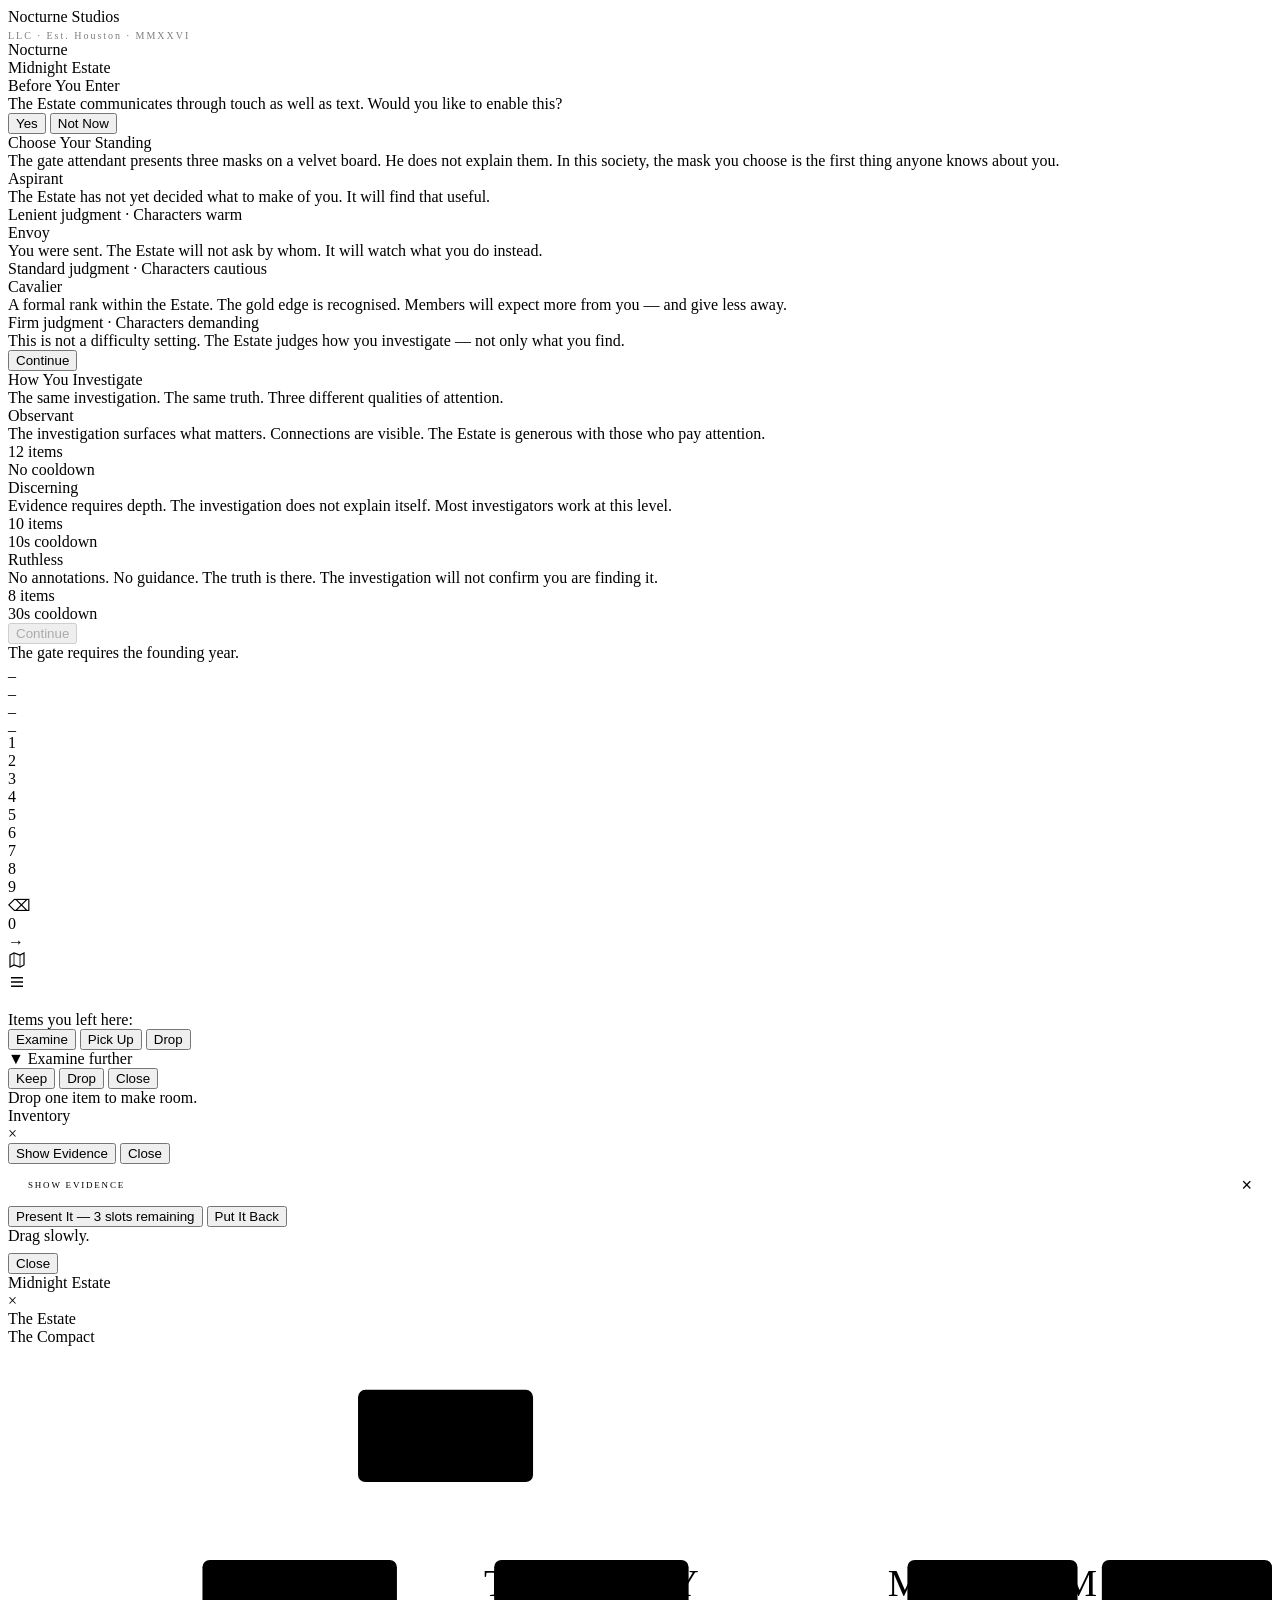
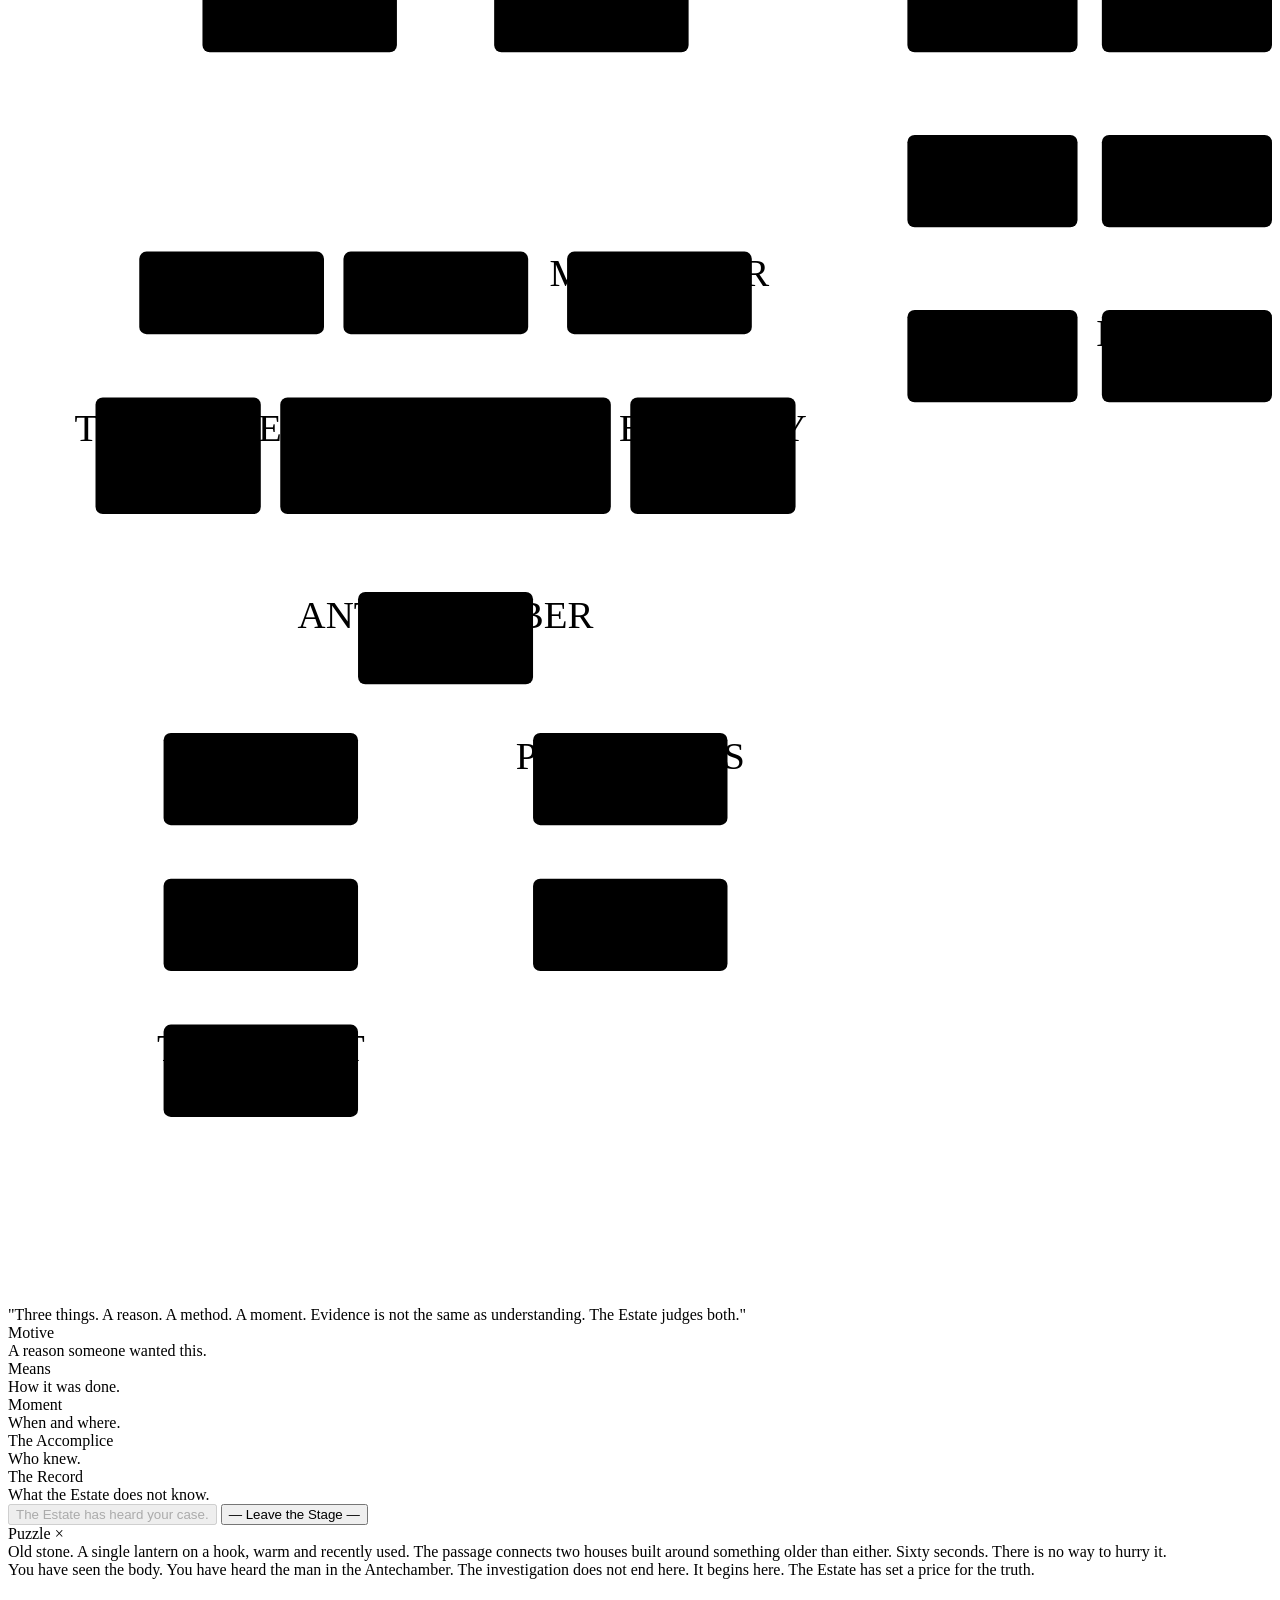
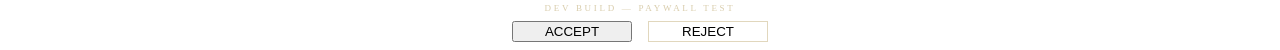
==== commit d9da5140: "Add files via upload" ====
--- a/index.html
+++ b/index.html
@@ -9,7 +9,7 @@
   <meta name="theme-color" content="#0A0A0A">
   <title>Nocturne: Midnight Estate</title>
   <link rel="icon" href="data:image/svg+xml,<svg xmlns='http://www.w3.org/2000/svg' viewBox='0 0 100 100'><circle cx='50' cy='50' r='45' fill='%230A0A0A' stroke='%23B8960C' stroke-width='3'/><text y='65' x='50' text-anchor='middle' font-size='50' fill='%23B8960C'>N</text></svg>">
-  <link rel="stylesheet" href="./styles.css">
+  <link rel="stylesheet" href="%PUBLIC_URL%/styles.css">
 </head>
 <body>
 <div id="app">
@@ -22,7 +22,7 @@
 
   <!-- ── SCREEN 2: TITLE ───────────────────────────────── -->
   <div id="screen-title" class="screen">
-    <div class="franchise-seal"><img src="./assets/UI/nocturne-seal.png" style="width:60px;height:60px;object-fit:contain;" onerror="this.style.display='none'"></div>
+    <div class="franchise-seal"><img src="%PUBLIC_URL%/assets/UI/nocturne-seal.png" style="width:60px;height:60px;object-fit:contain;" onerror="this.style.display='none'"></div>
     <div class="title-rule"></div>
     <div class="game-title">Nocturne</div>
     <div class="game-subtitle">Midnight Estate</div>
@@ -47,19 +47,19 @@
       </div>
       <div class="mask-cards">
         <div class="mask-card" data-rank="aspirant">
-          <img src="./assets/UI/nocturne-mask-aspirant.png" style="width:48px;height:48px;object-fit:contain;" onerror="this.style.display='none'">
+          <img src="%PUBLIC_URL%/assets/UI/nocturne-mask-aspirant.png" style="width:48px;height:48px;object-fit:contain;" onerror="this.style.display='none'">
           <div class="mask-name">Aspirant</div>
           <div class="mask-desc">The Estate has not yet decided what to make of you. It will find that useful.</div>
           <div class="mask-pill">Lenient judgment · Characters warm</div>
         </div>
         <div class="mask-card selected" data-rank="envoy">
-          <img src="./assets/UI/nocturne-mask-envoy.png" style="width:48px;height:48px;object-fit:contain;" onerror="this.style.display='none'">
+          <img src="%PUBLIC_URL%/assets/UI/nocturne-mask-envoy.png" style="width:48px;height:48px;object-fit:contain;" onerror="this.style.display='none'">
           <div class="mask-name">Envoy</div>
           <div class="mask-desc">You were sent. The Estate will not ask by whom. It will watch what you do instead.</div>
           <div class="mask-pill">Standard judgment · Characters cautious</div>
         </div>
         <div class="mask-card" data-rank="cavalier">
-          <img src="./assets/UI/nocturne-mask-cavalier.png" style="width:48px;height:48px;object-fit:contain;" onerror="this.style.display='none'">
+          <img src="%PUBLIC_URL%/assets/UI/nocturne-mask-cavalier.png" style="width:48px;height:48px;object-fit:contain;" onerror="this.style.display='none'">
           <div class="mask-name">Cavalier</div>
           <div class="mask-desc">A formal rank within the Estate. The gold edge is recognised. Members will expect more from you — and give less away.</div>
           <div class="mask-pill">Firm judgment · Characters demanding</div>
@@ -171,7 +171,7 @@
 
     <div id="train-invitation-screen" style="display:none;">
       <div id="invitation-card-visual">
-        <img src="./assets/UI/nocturne-invitation-card.png"
+        <img src="%PUBLIC_URL%/assets/UI/nocturne-invitation-card.png"
              style="width:180px;height:auto;object-fit:contain;"
              onerror="this.style.opacity='0.4'">
       </div>
@@ -390,6 +390,7 @@
           <line id="mle-trophy-room-weapons-room"   x1="405" y1="198" x2="405" y2="232" style="display:none;"/>
           <line id="mle-billiard-room-conservatory" x1="485" y1="198" x2="485" y2="232" style="display:none;"/>
           <line id="mle-weapons-room-conservatory"  x1="440" y1="251" x2="450" y2="251" style="display:none;"/>
+          <line id="mle-armory-billiard"            x1="440" y1="251" x2="450" y2="251" style="display:none;"/>
         </g>
 
         <!-- FREE TIER ROOMS -->
@@ -518,9 +519,9 @@
           <circle class="map-current-dot" cx="405" cy="179" r="3"/>
         </g>
 
-        <g class="map-room undiscovered" id="mr-billiard-room" data-room="billiard-room">
+        <g class="map-room undiscovered" id="mr-conservatory" data-room="conservatory">
           <rect x="450" y="160" width="70" height="38" rx="3"/>
-          <text x="485" y="175" text-anchor="middle" class="map-room-label">BILLIARD</text>
+          <text x="485" y="175" text-anchor="middle" class="map-room-label" textLength="60" lengthAdjust="spacingAndGlyphs">CONSERVATORY</text>
           <circle class="map-current-dot" cx="485" cy="179" r="3"/>
         </g>
 
@@ -531,9 +532,9 @@
           <circle class="map-current-dot" cx="405" cy="251" r="3"/>
         </g>
 
-        <g class="map-room undiscovered" id="mr-conservatory" data-room="conservatory">
+        <g class="map-room undiscovered" id="mr-billiard-room" data-room="billiard-room">
           <rect x="450" y="232" width="70" height="38" rx="3"/>
-          <text x="485" y="247" text-anchor="middle" class="map-room-label">GLASSHOUSE</text>
+          <text x="485" y="247" text-anchor="middle" class="map-room-label">BILLIARD</text>
           <circle class="map-current-dot" cx="485" cy="251" r="3"/>
         </g>
 
@@ -667,13 +668,14 @@
   <!-- ── PAYWALL SCREEN ─────────────────────────────────── -->
   <div id="paywall-screen">
     <div class="paywall-curator-reflection" id="paywall-curator-text">
-      You have seen the body. You have seen the room. You have seen the hand pointing at something no one else has noticed. The investigation does not end here. It begins here. The Estate has set a price for the truth.
-    </div>
-    <div class="paywall-price" id="paywall-price">£3.99</div>
-    <div class="paywall-action">
-      <button class="btn-primary" id="btn-paywall-purchase" onclick="handlePurchase()">Complete the Investigation</button>
-    </div>
-    <div class="paywall-not-now" onclick="handlePaywallDecline()">Not yet. The body will keep.</div>
+      You have seen the body. You have heard the man in the Antechamber. The investigation does not end here. It begins here. The Estate has set a price for the truth.
+    </div>
+    <!-- DEV TEST PAYWALL — replace with real IAP before launch -->
+    <div style="margin:24px 0 8px;font-size:9px;letter-spacing:0.3em;color:rgba(180,155,90,0.5);text-transform:uppercase;text-align:center;">Dev Build — Paywall Test</div>
+    <div class="paywall-action" style="display:flex;gap:16px;justify-content:center;">
+      <button class="btn-primary" id="btn-paywall-purchase" onclick="handlePurchase()" style="min-width:120px;">ACCEPT</button>
+      <button class="btn-primary" id="btn-paywall-decline" onclick="handlePaywallDecline()" style="min-width:120px;background:transparent;border:1px solid rgba(180,155,90,0.4);color:var(--cream-dim);">REJECT</button>
+    </div>
   </div>
 
   <!-- ── VERDICT SCREEN ─────────────────────────────────── -->
@@ -693,34 +695,36 @@
 </div><!-- /app -->
 
 <!-- ── SCRIPTS ────────────────────────────────────────────── -->
-<script src="./engine.js"></script>
-<script src="./onboarding.js"></script>
-<script src="./sounds.js"></script>
-<script src="./manor.js"></script>
-<script src="./characters.js"></script>
-<script src="./paid-tier.js"></script>
-<script src="./puzzles.js"></script>
-<script src="./inventory.js"></script>
-<script src="./map.js"></script>
-<script src="./verdict.js"></script>
-<script src="./tunnel.js"></script>
-<script src="./train.js"></script>
-<script src="./train-voice.js"></script>
-<script src="./compact.js"></script>
-<script src="./compact-characters.js"></script>
-<script src="./notepad.js"></script>
-<script src="./board.js"></script>
-<script src="./ambient.js"></script>
-<script src="./billiards.js"></script>
-<script src="./chess.js"></script>
-
-<script src="./ui.js"></script>
-<script src="./rowe.js"></script>
-<script src="./prologue.js"></script>
-<script src="./interrogation.js"></script>
-<script src="./behavioral_logger.js"></script>
-<script src="./nis.js"></script>
-<script src="./career.js"></script>
+<script src="%PUBLIC_URL%/engine.js"></script>
+<script src="%PUBLIC_URL%/onboarding.js"></script>
+<script src="%PUBLIC_URL%/sounds.js"></script>
+<script src="%PUBLIC_URL%/manor.js"></script>
+<script src="%PUBLIC_URL%/characters.js"></script>
+<script src="%PUBLIC_URL%/paid-tier.js"></script>
+<script src="%PUBLIC_URL%/puzzles.js"></script>
+<script src="%PUBLIC_URL%/inventory.js"></script>
+<script src="%PUBLIC_URL%/map.js"></script>
+<script src="%PUBLIC_URL%/verdict.js"></script>
+<script src="%PUBLIC_URL%/tunnel.js"></script>
+<script src="%PUBLIC_URL%/train.js"></script>
+<script src="%PUBLIC_URL%/train-voice.js"></script>
+<script src="%PUBLIC_URL%/compact.js"></script>
+<script src="%PUBLIC_URL%/compact-characters.js"></script>
+<script src="%PUBLIC_URL%/notepad.js"></script>
+<script src="%PUBLIC_URL%/board.js"></script>
+<script src="%PUBLIC_URL%/ambient.js"></script>
+<script src="%PUBLIC_URL%/billiards.js"></script>
+<script src="%PUBLIC_URL%/chess.js"></script>
+<script src="%PUBLIC_URL%/wine-duel.js"></script>
+<script src="armory-escape.js"></script>
+
+<script src="%PUBLIC_URL%/ui.js"></script>
+<script src="%PUBLIC_URL%/rowe.js"></script>
+<script src="%PUBLIC_URL%/prologue.js"></script>
+<script src="%PUBLIC_URL%/interrogation.js"></script>
+<script src="%PUBLIC_URL%/behavioral_logger.js"></script>
+<script src="%PUBLIC_URL%/nis.js"></script>
+<script src="%PUBLIC_URL%/career.js"></script>
 
 <!-- Stubs for incomplete modules -->
 <script>
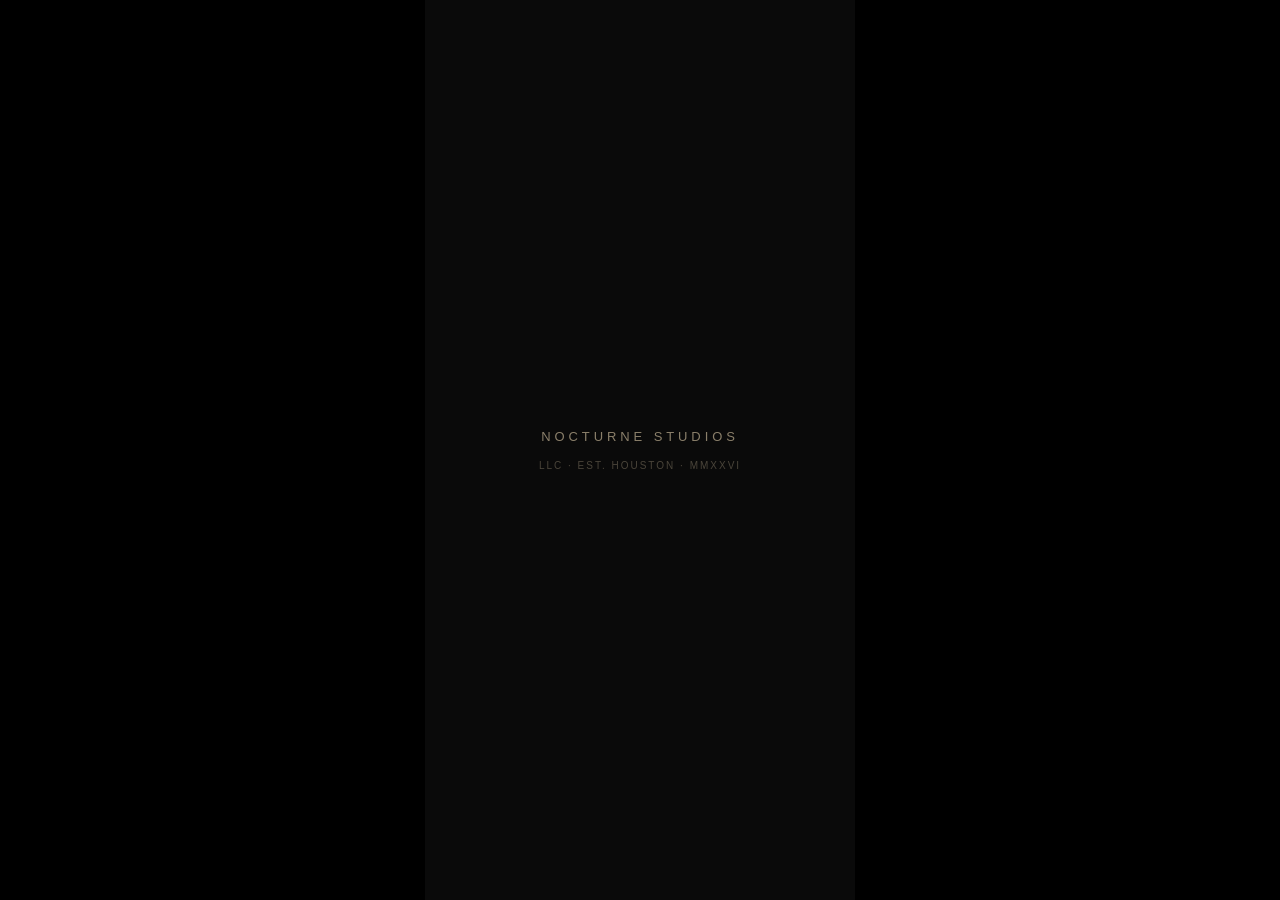
==== commit dca91a40: "Add files via upload" ====
--- a/index.html
+++ b/index.html
@@ -9,7 +9,7 @@
   <meta name="theme-color" content="#0A0A0A">
   <title>Nocturne: Midnight Estate</title>
   <link rel="icon" href="data:image/svg+xml,<svg xmlns='http://www.w3.org/2000/svg' viewBox='0 0 100 100'><circle cx='50' cy='50' r='45' fill='%230A0A0A' stroke='%23B8960C' stroke-width='3'/><text y='65' x='50' text-anchor='middle' font-size='50' fill='%23B8960C'>N</text></svg>">
-  <link rel="stylesheet" href="%PUBLIC_URL%/styles.css">
+  <link rel="stylesheet" href="styles.css">
 </head>
 <body>
 <div id="app">
@@ -22,7 +22,7 @@
 
   <!-- ── SCREEN 2: TITLE ───────────────────────────────── -->
   <div id="screen-title" class="screen">
-    <div class="franchise-seal"><img src="%PUBLIC_URL%/assets/UI/nocturne-seal.png" style="width:60px;height:60px;object-fit:contain;" onerror="this.style.display='none'"></div>
+    <div class="franchise-seal"><img src="assets/UI/nocturne-seal.png" style="width:60px;height:60px;object-fit:contain;" onerror="this.style.display='none'"></div>
     <div class="title-rule"></div>
     <div class="game-title">Nocturne</div>
     <div class="game-subtitle">Midnight Estate</div>
@@ -47,19 +47,19 @@
       </div>
       <div class="mask-cards">
         <div class="mask-card" data-rank="aspirant">
-          <img src="%PUBLIC_URL%/assets/UI/nocturne-mask-aspirant.png" style="width:48px;height:48px;object-fit:contain;" onerror="this.style.display='none'">
+          <img src="assets/UI/nocturne-mask-aspirant.png" style="width:48px;height:48px;object-fit:contain;" onerror="this.style.display='none'">
           <div class="mask-name">Aspirant</div>
           <div class="mask-desc">The Estate has not yet decided what to make of you. It will find that useful.</div>
           <div class="mask-pill">Lenient judgment · Characters warm</div>
         </div>
         <div class="mask-card selected" data-rank="envoy">
-          <img src="%PUBLIC_URL%/assets/UI/nocturne-mask-envoy.png" style="width:48px;height:48px;object-fit:contain;" onerror="this.style.display='none'">
+          <img src="assets/UI/nocturne-mask-envoy.png" style="width:48px;height:48px;object-fit:contain;" onerror="this.style.display='none'">
           <div class="mask-name">Envoy</div>
           <div class="mask-desc">You were sent. The Estate will not ask by whom. It will watch what you do instead.</div>
           <div class="mask-pill">Standard judgment · Characters cautious</div>
         </div>
         <div class="mask-card" data-rank="cavalier">
-          <img src="%PUBLIC_URL%/assets/UI/nocturne-mask-cavalier.png" style="width:48px;height:48px;object-fit:contain;" onerror="this.style.display='none'">
+          <img src="assets/UI/nocturne-mask-cavalier.png" style="width:48px;height:48px;object-fit:contain;" onerror="this.style.display='none'">
           <div class="mask-name">Cavalier</div>
           <div class="mask-desc">A formal rank within the Estate. The gold edge is recognised. Members will expect more from you — and give less away.</div>
           <div class="mask-pill">Firm judgment · Characters demanding</div>
@@ -171,7 +171,7 @@
 
     <div id="train-invitation-screen" style="display:none;">
       <div id="invitation-card-visual">
-        <img src="%PUBLIC_URL%/assets/UI/nocturne-invitation-card.png"
+        <img src="assets/UI/nocturne-invitation-card.png"
              style="width:180px;height:auto;object-fit:contain;"
              onerror="this.style.opacity='0.4'">
       </div>
@@ -695,36 +695,36 @@
 </div><!-- /app -->
 
 <!-- ── SCRIPTS ────────────────────────────────────────────── -->
-<script src="%PUBLIC_URL%/engine.js"></script>
-<script src="%PUBLIC_URL%/onboarding.js"></script>
-<script src="%PUBLIC_URL%/sounds.js"></script>
-<script src="%PUBLIC_URL%/manor.js"></script>
-<script src="%PUBLIC_URL%/characters.js"></script>
-<script src="%PUBLIC_URL%/paid-tier.js"></script>
-<script src="%PUBLIC_URL%/puzzles.js"></script>
-<script src="%PUBLIC_URL%/inventory.js"></script>
-<script src="%PUBLIC_URL%/map.js"></script>
-<script src="%PUBLIC_URL%/verdict.js"></script>
-<script src="%PUBLIC_URL%/tunnel.js"></script>
-<script src="%PUBLIC_URL%/train.js"></script>
-<script src="%PUBLIC_URL%/train-voice.js"></script>
-<script src="%PUBLIC_URL%/compact.js"></script>
-<script src="%PUBLIC_URL%/compact-characters.js"></script>
-<script src="%PUBLIC_URL%/notepad.js"></script>
-<script src="%PUBLIC_URL%/board.js"></script>
-<script src="%PUBLIC_URL%/ambient.js"></script>
-<script src="%PUBLIC_URL%/billiards.js"></script>
-<script src="%PUBLIC_URL%/chess.js"></script>
-<script src="%PUBLIC_URL%/wine-duel.js"></script>
+<script src="engine.js"></script>
+<script src="onboarding.js"></script>
+<script src="sounds.js"></script>
+<script src="manor.js"></script>
+<script src="characters.js"></script>
+<script src="paid-tier.js"></script>
+<script src="puzzles.js"></script>
+<script src="inventory.js"></script>
+<script src="map.js"></script>
+<script src="verdict.js"></script>
+<script src="tunnel.js"></script>
+<script src="train.js"></script>
+<script src="train-voice.js"></script>
+<script src="compact.js"></script>
+<script src="compact-characters.js"></script>
+<script src="notepad.js"></script>
+<script src="board.js"></script>
+<script src="ambient.js"></script>
+<script src="billiards.js"></script>
+<script src="chess.js"></script>
+<script src="wine-duel.js"></script>
 <script src="armory-escape.js"></script>
 
-<script src="%PUBLIC_URL%/ui.js"></script>
-<script src="%PUBLIC_URL%/rowe.js"></script>
-<script src="%PUBLIC_URL%/prologue.js"></script>
-<script src="%PUBLIC_URL%/interrogation.js"></script>
-<script src="%PUBLIC_URL%/behavioral_logger.js"></script>
-<script src="%PUBLIC_URL%/nis.js"></script>
-<script src="%PUBLIC_URL%/career.js"></script>
+<script src="ui.js"></script>
+<script src="rowe.js"></script>
+<script src="prologue.js"></script>
+<script src="interrogation.js"></script>
+<script src="behavioral_logger.js"></script>
+<script src="nis.js"></script>
+<script src="career.js"></script>
 
 <!-- Stubs for incomplete modules -->
 <script>
--- a/styles.css
+++ b/styles.css
@@ -0,0 +1,2954 @@
+/* ============================================================
+   NOCTURNE: MIDNIGHT ESTATE — styles.css
+   KB v6 Final · Dark palette · Gold typography
+   Nocturne Studios LLC · MMXXVI
+   ============================================================ */
+
+/* ── RESET + ROOT ─────────────────────────────────────────── */
+*, *::before, *::after { box-sizing: border-box; margin: 0; padding: 0; }
+
+:root {
+  --gold:        #B8960C;
+  --gold-light:  #D4A920;
+  --gold-dim:    #7A6408;
+  --amber:       #EF9F27;
+  --bg:          #0A0A0A;
+  --bg-mid:      #111111;
+  --bg-surface:  #1A1A1A;
+  --cream:       #D4C9A8;
+  --cream-dim:   #8A7F6A;
+  --white:       #F0EDE8;
+  --silver:      #C8C8D4;
+  --text:        #D4C9A8;
+  --text-dim:    #6A6055;
+  --border:      #2A2520;
+  --shadow:      rgba(0,0,0,0.8);
+  --font:        'Georgia', 'Times New Roman', serif;
+  --font-ui:     'Arial', 'Helvetica', sans-serif;
+}
+
+html, body {
+  width: 100%; height: 100%;
+  background: #000;
+  color: var(--text);
+  font-family: var(--font);
+  font-size: 16px;
+  line-height: 1.5;
+  overflow: hidden;
+  -webkit-tap-highlight-color: transparent;
+  user-select: none;
+  display: flex;
+  justify-content: center;
+  align-items: flex-start;
+}
+
+:root {
+  --app-height: 100vh; /* overridden by JS on load */
+  --safe-top: env(safe-area-inset-top, 0px);
+  --safe-bottom: env(safe-area-inset-bottom, 0px);
+}
+
+#app {
+  width: 100%;
+  max-width: 430px;
+  height: var(--app-height);
+  position: relative;
+  overflow: hidden;
+  display: flex;
+  flex-direction: column;
+  background: var(--bg);
+  margin: 0 auto;
+}
+
+/* ── APP SHELL ────────────────────────────────────────────── */
+
+/* ── SCREENS ─────────────────────────────────────────────── */
+.screen {
+  position: absolute; inset: 0;
+  display: flex; flex-direction: column;
+  align-items: center; justify-content: center;
+  opacity: 0; pointer-events: none;
+  transition: opacity 300ms ease;
+}
+.screen.active { opacity: 1; pointer-events: all; }
+
+/* ── OPENING SCREENS ─────────────────────────────────────── */
+#screen-studios {
+  background: var(--bg);
+  gap: 8px;
+}
+#screen-studios .studios-name {
+  font-family: var(--font-ui);
+  font-size: 13px;
+  letter-spacing: 0.3em;
+  color: var(--cream-dim);
+  text-transform: uppercase;
+}
+
+#screen-title {
+  background: var(--bg);
+  gap: 24px;
+}
+.franchise-seal {
+  width: 80px; height: 80px;
+  border: 1px solid var(--gold-dim);
+  border-radius: 50%;
+  display: flex; align-items: center; justify-content: center;
+}
+.franchise-seal svg { width: 50px; height: 50px; fill: var(--gold-dim); }
+.title-rule { width: 120px; height: 1px; background: var(--gold-dim); }
+.game-title {
+  font-size: 32px;
+  letter-spacing: 0.2em;
+  color: var(--cream);
+  text-transform: uppercase;
+}
+.game-subtitle {
+  font-size: 13px;
+  letter-spacing: 0.3em;
+  color: var(--cream-dim);
+  text-transform: uppercase;
+}
+
+/* ── ONBOARDING ──────────────────────────────────────────── */
+#screen-onboarding {
+  background: var(--bg);
+  padding: 40px 32px;
+  gap: 0;
+}
+.onboarding-step {
+  display: none; flex-direction: column;
+  width: 100%; max-width: 380px;
+  gap: 24px;
+}
+.onboarding-step.active { display: flex; }
+
+#step-haptics,
+#step-difficulty,
+#step-invitation { align-items: center; }
+
+.onboarding-title {
+  font-size: 11px; letter-spacing: 0.35em;
+  text-transform: uppercase; color: var(--gold);
+  text-align: center;
+}
+.onboarding-body { font-size: 15px; line-height: 1.7; color: var(--cream-dim); text-align: center; }
+
+/* Mask cards */
+.mask-cards { display: flex; gap: 12px; justify-content: center; }
+.mask-card {
+  flex: 1; max-width: 110px;
+  border: 1px solid var(--border);
+  padding: 16px 10px;
+  display: flex; flex-direction: column; align-items: center;
+  gap: 8px; cursor: pointer;
+  transition: border-color 200ms;
+}
+.mask-card.selected { border-color: var(--gold); }
+.mask-card .mask-name {
+  font-size: 11px; letter-spacing: 0.2em;
+  text-transform: uppercase; color: var(--cream);
+}
+.mask-card .mask-desc { font-size: 11px; color: var(--cream-dim); text-align: center; }
+.mask-pill {
+  font-size: 10px; color: var(--gold-dim); text-align: center;
+  letter-spacing: 0.08em; margin-top: 2px;
+}
+.mask-curator-framing {
+  font-size: 11px; color: var(--cream-dim); line-height: 1.7;
+  text-align: center; padding: 12px 0;
+  border-top: 1px solid var(--border); border-bottom: 1px solid var(--border);
+  margin: 4px 0;
+}
+.mask-footer {
+  font-size: 11px; color: var(--cream-dim);
+  text-align: center; font-style: italic; padding: 0 8px;
+}
+
+/* Difficulty cards */
+.difficulty-cards { display: flex; flex-direction: column; gap: 10px; }
+.difficulty-card {
+  border: 1px solid var(--border);
+  padding: 14px 16px;
+  display: flex; justify-content: space-between; align-items: center;
+  cursor: pointer; transition: border-color 200ms;
+}
+.difficulty-card.selected { border-color: var(--gold); }
+.difficulty-card .diff-name {
+  font-size: 13px; letter-spacing: 0.15em; text-transform: uppercase; color: var(--cream);
+}
+.difficulty-card .diff-sub {
+  font-size: 11px; color: var(--cream-dim); line-height: 1.6; margin-top: 4px;
+}
+.difficulty-card .diff-meta { font-size: 11px; color: var(--cream-dim); text-align: right; }
+
+/* Invitation card */
+.invitation-card {
+  width: 260px; border: 1px solid var(--gold-dim);
+  padding: 32px 24px;
+  display: flex; flex-direction: column; align-items: center;
+  gap: 16px; background: var(--bg-surface);
+}
+.invitation-text { font-size: 13px; letter-spacing: 0.1em; color: var(--cream); text-align: center; }
+.invitation-ref { font-size: 11px; color: var(--gold-dim); letter-spacing: 0.2em; }
+.wax-seal { width: 48px; height: 48px; }
+
+/* Gate */
+.gate-wrap { display: flex; flex-direction: column; align-items: center; gap: 20px; width: 100%; }
+.gate-instruction { font-size: 13px; letter-spacing: 0.1em; color: var(--cream-dim); text-align: center; }
+.gate-dials { display: flex; gap: 6px; }
+.gate-dial {
+  width: 44px; height: 56px;
+  border: 1px solid var(--border);
+  display: flex; align-items: center; justify-content: center;
+  font-size: 24px; color: var(--gold); font-family: var(--font-ui);
+  background: var(--bg-surface);
+  transition: border-color 200ms;
+}
+.gate-dial.active { border-color: var(--gold); }
+.gate-keypad {
+  display: grid; grid-template-columns: repeat(3, 56px);
+  gap: 8px; margin-top: 8px;
+}
+.gate-key {
+  height: 48px; background: var(--bg-surface);
+  border: 1px solid var(--border);
+  color: var(--cream); font-size: 18px;
+  display: flex; align-items: center; justify-content: center;
+  cursor: pointer; transition: background 150ms;
+}
+.gate-key:active { background: var(--bg-mid); }
+.gate-key.delete { font-size: 14px; color: var(--cream-dim); }
+
+/* Buttons */
+.btn-primary {
+  padding: 14px 32px;
+  border: 1px solid var(--gold);
+  color: var(--gold); background: transparent;
+  font-family: var(--font-ui); font-size: 11px;
+  letter-spacing: 0.25em; text-transform: uppercase;
+  cursor: pointer; transition: background 150ms, color 150ms;
+  width: 100%; max-width: 260px;
+  display: block; margin: 0 auto;
+}
+.btn-primary:active { background: var(--gold); color: var(--bg); }
+.btn-secondary {
+  padding: 10px 24px;
+  border: none; color: var(--cream-dim); background: transparent;
+  font-size: 11px; letter-spacing: 0.15em;
+  text-transform: uppercase; cursor: pointer;
+}
+
+/* ── GAME SCREEN ─────────────────────────────────────────── */
+#screen-game {
+  background: var(--bg);
+  padding: 0;
+  justify-content: flex-start;
+  overflow: hidden;
+}
+
+#rooms-container {
+  position: absolute;
+  inset: 0;
+}
+
+/* Top bar */
+#top-bar {
+  position: absolute; top: 0; left: 0; right: 0;
+  height: 48px; z-index: 30;
+  display: flex; align-items: center; justify-content: space-between;
+  padding: 0 12px;
+  background: linear-gradient(to bottom, rgba(10,10,10,0.95) 60%, transparent);
+}
+#map-btn, #settings-btn {
+  width: 44px; height: 44px;
+  display: flex; align-items: center; justify-content: center;
+  cursor: pointer; color: var(--cream); flex-shrink: 0;
+  touch-action: manipulation;
+  -webkit-tap-highlight-color: transparent;
+  user-select: none;
+}
+#map-btn svg *, #settings-btn svg * {
+  stroke: var(--cream); fill: var(--cream);
+}
+
+/* Centre slot systems */
+#slot-systems {
+  display: flex; align-items: center; gap: 16px; flex: 1;
+  justify-content: center;
+}
+
+/* Backpack / inventory */
+#inv-slot {
+  display: flex; align-items: center; gap: 5px;
+  cursor: pointer; color: var(--cream);
+}
+#inv-slot svg * { stroke: var(--cream); }
+#inventory-counter {
+  font-family: var(--font-ui); font-size: 11px;
+  letter-spacing: 0.12em; color: var(--gold);
+}
+#inventory-counter.amber { color: var(--amber); }
+#inventory-counter.red   { color: #C84040; }
+
+/* Ear slot / deception slot shared */
+#ear-slot, #deception-slot {
+  display: flex; align-items: center; gap: 5px;
+  color: var(--cream-dim);
+}
+#ear-slot svg *, #deception-slot svg * {
+  stroke: var(--cream-dim);
+}
+
+/* Slot pips — 3 dots per system */
+#ear-pips, #deception-pips {
+  display: flex; gap: 3px; align-items: center;
+}
+.slot-pip {
+  width: 5px; height: 5px; border-radius: 50%;
+  background: var(--cream-dim);
+  transition: background 300ms, opacity 300ms;
+}
+.slot-pip.active   { background: var(--gold); }
+.slot-pip.spent    { background: transparent; border: 1px solid var(--border); }
+
+
+/* Room */
+.room {
+  position: absolute; inset: 0;
+  display: none;
+}
+.room.active { display: block; }
+
+.room-bg {
+  position: absolute;
+  top: 50%; left: 50%;
+  height: 100%;
+  aspect-ratio: 2 / 1;              /* 2:1 panoramic backgrounds */
+  transform: translate(-50%, -50%); /* starts centered */
+  background-size: 100% 100%;
+  background-position: center center;
+  background-color: var(--bg-mid);
+  transition: opacity 400ms;
+  will-change: transform;
+}
+.room-bg.fading { opacity: 0; }
+
+/* Vignette overlay — --vign-x shifts center opposite to pan for peripheral fade */
+.room-vignette {
+  position: absolute; inset: 0;
+  pointer-events: none; z-index: 2;
+  --vign-x: 50%;
+  background: radial-gradient(ellipse at var(--vign-x) center, transparent 40%, rgba(4,3,2,0.45) 80%, rgba(4,3,2,0.72) 100%);
+  transition: background 120ms linear;
+}
+
+/* Dust grain */
+.room-dust {
+  position: absolute; inset: 0;
+  pointer-events: none; z-index: 3; opacity: 0;
+  background-image: url("data:image/svg+xml,%3Csvg viewBox='0 0 200 200' xmlns='http://www.w3.org/2000/svg'%3E%3Cfilter id='n'%3E%3CfeTurbulence type='fractalNoise' baseFrequency='0.9' numOctaves='4' stitchTiles='stitch'/%3E%3C/filter%3E%3Crect width='100%25' height='100%25' filter='url(%23n)' opacity='0.08'/%3E%3C/svg%3E");
+  background-size: 180px 180px; mix-blend-mode: overlay;
+  animation: dust-drift 18s linear infinite;
+}
+.room.active .room-dust { opacity: 1; transition: opacity 800ms ease 300ms; }
+@keyframes dust-drift { 0% { background-position: 0 0; } 100% { background-position: 180px 60px; } }
+
+/* Ballroom — body visible at rest */
+#room-ballroom .room-bg { background-position: center 30%; }
+
+/* Item thumbnail hotspots */
+.hotspot.no-star::before { display: none; }
+.hotspot.item-thumb-hotspot { background: transparent; }
+.hotspot.item-thumb-hotspot::before { display: none; }
+.hotspot.item-thumb-hotspot:active { opacity: 0.7; }
+
+/* Parallax entry */
+.room-bg.parallax-enter {
+  animation: parallax-settle 800ms cubic-bezier(.25,.8,.25,1) forwards;
+}
+@keyframes parallax-settle {
+  0%   { opacity: 0; }
+  100% { opacity: 1; }
+}
+
+/* Hour window filters */
+.hour-early_morning .room-bg  { filter: brightness(0.8) hue-rotate(-5deg); }
+.hour-day .room-bg             { filter: brightness(0.9); }
+.hour-golden_hour .room-bg     { filter: brightness(1.0) sepia(0.1); }
+.hour-evening .room-bg         { filter: brightness(0.85) sepia(0.05); }
+.hour-late .room-bg            { filter: brightness(0.7) sepia(0.1); }
+.hour-deep_night .room-bg      { filter: brightness(0.5) sepia(0.15); }
+
+/* Hotspot layer — matches .room-bg dimensions so hotspot % coords map to image */
+.hotspot-layer {
+  position: absolute;
+  top: 50%; left: 50%;
+  height: 100%;
+  aspect-ratio: 2 / 1;
+  transform: translate(-50%, -50%);
+  z-index: 10;
+}
+.hotspot {
+  position: absolute;
+  cursor: pointer;
+}
+.hotspot:active { opacity: 0.8; }
+
+.hotspot::before {
+  content: '✦';
+  position: absolute;
+  top: 50%; left: 50%;
+  transform: translate(-50%, -50%);
+  font-size: 14px;
+  color: rgba(184,150,12,0.9);
+  pointer-events: none;
+  animation: hotspot-glint 2.4s ease-in-out infinite;
+  text-shadow: 0 0 6px rgba(184,150,12,0.6), 0 0 12px rgba(184,150,12,0.3);
+  line-height: 1;
+}
+.hotspot:nth-child(2)::before { animation-delay: 0.4s; }
+.hotspot:nth-child(3)::before { animation-delay: 0.8s; }
+.hotspot:nth-child(4)::before { animation-delay: 1.2s; }
+.hotspot:nth-child(5)::before { animation-delay: 1.6s; }
+.hotspot.essential-left::before { display: none; }
+.hotspot.item-collected::before { display: none; }
+.hotspot.item-collected { pointer-events: none; }
+
+@keyframes hotspot-glint {
+  0%, 100% { opacity: 0.2; transform: translate(-50%, -50%) scale(0.7); }
+  50%       { opacity: 1.0; transform: translate(-50%, -50%) scale(1.1); }
+}
+
+/* Room entry tell — one pulse per room entry, staggered, then gone */
+/* The room acknowledges you arrived. After that it's your investigation. */
+.hotspot.entry-pulse {
+  animation: entryPulse 400ms ease-out forwards;
+}
+@keyframes entryPulse {
+  0%   { box-shadow: 0 0 0 0 rgba(184,150,12,0); }
+  40%  { box-shadow: 0 0 8px 4px rgba(184,150,12,0.25); }
+  100% { box-shadow: 0 0 0 0 rgba(184,150,12,0); }
+}
+
+/* Character layer */
+.char-layer {
+  position: absolute; inset: 0;
+  z-index: 20; pointer-events: none;
+}
+.char-dot {
+  position: absolute;
+  width: 75%;
+  max-width: 260px;
+  height: calc(var(--app-height) * 0.35);
+  max-height: 280px;
+  border-radius: 0;
+  background: var(--bg);
+  left: 50%;
+  top: 50%;
+  transform: translate(-50%, -50%);
+  pointer-events: all;
+  cursor: pointer;
+  transition: opacity 300ms, border-color 300ms;
+  overflow: hidden;
+  border: 1px solid rgba(184,150,12,0.25);
+}
+.char-dot.clock-gated { opacity: 0.4; filter: grayscale(0.8); }
+.char-dot.exhausted   { opacity: 0; pointer-events: none; }
+
+/* Room description */
+#room-description {
+  position: absolute; top: 0; left: 0; right: 0;
+  z-index: 25; padding: 48px 24px 32px;
+  background: linear-gradient(to bottom, rgba(10,10,10,0.96) 60%, rgba(10,10,10,0.4) 85%, transparent 100%);
+  transform: translateY(-100%);
+  transition: transform 400ms ease-out;
+  cursor: pointer;
+}
+#room-description.visible { transform: translateY(0); }
+#room-description p {
+  font-size: 13px; color: var(--cream-dim);
+  line-height: 1.6; text-align: center;
+}
+
+/* ── NARRATOR HINT ───────────────────────────────────────── */
+.narrator-hint {
+  text-align: center;
+  font-size: 9px;
+  letter-spacing: 0.25em;
+  color: var(--gold-dim);
+  margin-top: 16px;
+  text-transform: uppercase;
+  animation: hint-pulse 1.8s ease-in-out infinite;
+}
+@keyframes hint-pulse {
+  0%, 100% { opacity: 0.4; }
+  50%       { opacity: 0.85; }
+}
+
+/* ── TAP POPUP ───────────────────────────────────────────── */
+#tap-popup {
+  position: fixed; z-index: 40;
+  display: none; flex-direction: column; gap: 2px;
+  pointer-events: all;
+}
+#tap-popup.visible { display: flex; }
+.popup-btn {
+  padding: 10px 18px;
+  border: 1px solid var(--border);
+  background: rgba(10,10,10,0.95);
+  color: var(--cream);
+  font-family: var(--font-ui); font-size: 12px;
+  letter-spacing: 0.15em; text-transform: uppercase;
+  cursor: pointer; white-space: nowrap;
+  transition: border-color 150ms, color 150ms;
+}
+.popup-btn:active { border-color: var(--gold); color: var(--gold); }
+.popup-btn.primary { border-color: var(--gold); color: var(--gold); }
+.popup-btn.drop    { color: var(--amber); border-color: var(--amber); }
+
+/* ── EXAMINE PANEL ───────────────────────────────────────── */
+#examine-panel {
+  position: absolute; bottom: 0; left: 0; right: 0; z-index: 50;
+  background: rgba(10,10,10,0.97);
+  border-top: 1px solid var(--border);
+  padding: 20px 20px 32px;
+  max-height: 60vh; overflow-y: auto;
+  transform: translateY(100%);
+  transition: transform 300ms ease-out;
+  display: flex; flex-direction: column; gap: 16px;
+}
+#examine-panel.open { transform: translateY(0); }
+
+#examine-visual {
+  text-align: center; min-height: 80px;
+  display: flex; align-items: center; justify-content: center;
+}
+#examine-visual img { max-height: 80px; max-width: 100%; }
+
+#examine-text {
+  font-size: 14px; line-height: 1.7;
+  color: var(--cream); text-align: left;
+}
+
+#examine-more {
+  display: none; font-size: 11px;
+  color: var(--gold-dim); text-align: center;
+  letter-spacing: 0.2em; cursor: pointer;
+  padding: 4px 0;
+}
+
+#examine-actions {
+  display: flex; gap: 10px; flex-wrap: wrap;
+}
+.btn-keep  { flex: 1; padding: 13px; border: 1px solid var(--gold); color: var(--gold); background: transparent; font-family: var(--font-ui); font-size: 11px; letter-spacing: 0.2em; text-transform: uppercase; cursor: pointer; }
+.btn-drop  { flex: 1; padding: 13px; border: 1px solid var(--amber); color: var(--amber); background: transparent; font-family: var(--font-ui); font-size: 11px; letter-spacing: 0.2em; text-transform: uppercase; cursor: pointer; }
+.btn-close { flex: 1; padding: 13px; border: 1px solid var(--border); color: var(--cream-dim); background: transparent; font-family: var(--font-ui); font-size: 11px; letter-spacing: 0.2em; text-transform: uppercase; cursor: pointer; }
+
+/* ── INLINE DROP SELECTOR ────────────────────────────────── */
+#drop-selector-panel {
+  position: absolute; inset: 0; z-index: 55;
+  background: rgba(10,10,10,0.98);
+  display: flex; flex-direction: column;
+  padding: 20px;
+  transform: translateY(100%);
+  transition: transform 300ms ease-out;
+}
+#drop-selector-panel.open { transform: translateY(0); }
+
+#drop-selector-instruction {
+  font-size: 11px; letter-spacing: 0.2em;
+  text-transform: uppercase; color: var(--gold);
+  text-align: center; padding: 8px 0 16px;
+}
+#drop-selector-grid {
+  flex: 1; overflow-y: auto;
+  display: flex; flex-direction: column; gap: 8px;
+}
+.drop-card {
+  border: 1px solid var(--border);
+  padding: 14px 16px;
+  cursor: pointer; transition: border-color 200ms;
+}
+.drop-card:active { border-color: var(--amber); }
+.drop-card .drop-card-name {
+  font-size: 13px; color: var(--cream);
+}
+.drop-card.dropping {
+  animation: card-drop 300ms ease-in forwards;
+}
+@keyframes card-drop {
+  to { transform: translateY(80px); opacity: 0; }
+}
+#drop-selector-incoming {
+  margin-top: 16px; padding: 14px 16px;
+  border: 1px solid var(--amber);
+}
+.incoming-item {
+  font-size: 12px; color: var(--amber);
+  text-align: center; letter-spacing: 0.1em;
+}
+
+/* ── ITEM EMERGE ANIMATION ───────────────────────────────── */
+#item-emerge {
+  position: absolute; z-index: 60;
+  pointer-events: none;
+  display: none;
+}
+#item-emerge.animating {
+  display: block;
+  animation: item-emerge-fly 400ms ease-in forwards;
+}
+@keyframes item-emerge-fly {
+  0%   { transform: scale(1); opacity: 1; }
+  100% { transform: scale(0.3) translate(var(--emerge-x), var(--emerge-y)); opacity: 0.8; }
+}
+
+/* ── DROPPED ITEM TRAY ───────────────────────────────────── */
+#drop-tray {
+  position: absolute; bottom: 0; left: 0; right: 0; z-index: 35;
+  background: rgba(10,10,10,0.95);
+  border-top: 1px solid var(--border);
+  padding: 12px 16px;
+  transform: translateY(100%);
+  transition: transform 300ms ease-out;
+}
+#drop-tray.visible { transform: translateY(0); }
+#drop-tray-label {
+  font-size: 10px; letter-spacing: 0.25em;
+  text-transform: uppercase; color: var(--cream-dim);
+  margin-bottom: 8px;
+}
+#drop-tray-items {
+  display: flex; gap: 10px; overflow-x: auto;
+}
+.tray-item {
+  min-width: 60px; height: 60px;
+  border: 1px solid var(--border);
+  display: flex; flex-direction: column;
+  align-items: center; justify-content: center;
+  gap: 4px; cursor: pointer; padding: 4px;
+}
+.tray-item img { width: 32px; height: 32px; }
+.tray-item .tray-item-name {
+  font-size: 9px; text-align: center;
+  color: var(--cream-dim); line-height: 1.2;
+}
+
+/* ── INVENTORY PANEL ─────────────────────────────────────── */
+#inventory-panel {
+  position: absolute; bottom: 0; left: 0; right: 0; z-index: 45;
+  background: rgba(10,10,10,0.98);
+  border-top: 1px solid var(--border);
+  max-height: 70vh; overflow-y: auto;
+  transform: translateY(100%);
+  transition: transform 300ms ease-out;
+}
+#inventory-panel.open { transform: translateY(0); }
+
+.inventory-header {
+  padding: 16px 20px 12px;
+  border-bottom: 1px solid var(--border);
+  display: flex; justify-content: space-between; align-items: center;
+}
+.inventory-header span { font-size: 11px; letter-spacing: 0.25em; text-transform: uppercase; color: var(--gold); }
+.inventory-close { color: var(--cream-dim); cursor: pointer; font-size: 18px; }
+
+#inventory-grid {
+  display: flex; flex-direction: column; gap: 0;
+}
+.inv-item {
+  padding: 14px 20px;
+  border-bottom: 1px solid var(--border);
+  display: flex; justify-content: space-between; align-items: center;
+  cursor: pointer;
+}
+.inv-item.selected { border-left: 2px solid var(--gold); }
+.inv-item .inv-name { font-size: 13px; color: var(--cream); }
+.inv-item .inv-actions { display: flex; gap: 8px; }
+.inv-action-btn {
+  padding: 6px 12px;
+  border: 1px solid var(--border); background: transparent;
+  color: var(--cream-dim); font-size: 10px; letter-spacing: 0.1em;
+  text-transform: uppercase; cursor: pointer;
+}
+.inv-action-btn.drop-btn { color: var(--amber); border-color: var(--amber); }
+.combine-hint {
+  padding: 10px 20px;
+  font-size: 11px; color: var(--gold-dim);
+  text-align: center; letter-spacing: 0.1em;
+  border-bottom: 1px solid var(--border);
+}
+
+/* ── CHARACTER CONVERSATION ──────────────────────────────── */
+#conversation-panel {
+  position: absolute;
+  top: 25%;
+  left: 0;
+  right: 0;
+  bottom: 0;
+  z-index: 45;
+  display: flex;
+  flex-direction: column;
+  align-items: center;
+  background: rgba(10,8,5,0.98);
+  transform: translateY(100%);
+  transition: transform 300ms ease-out;
+  overflow: hidden;
+}
+#conversation-panel.open { transform: translateY(0); }
+
+/* Composure states — subtle colour shift on portrait border */
+#conversation-panel.composure-normal   { --conv-border: var(--gold); }
+#conversation-panel.composure-cracking { --conv-border: var(--gold); animation: composure-tremble 4s ease-in-out infinite; }
+#conversation-panel.composure-broken   { --conv-border: #6A4040; }
+@keyframes composure-tremble {
+  0%,100% { transform: translateY(0) translateX(0); }
+  92%  { transform: translateY(0) translateX(0); }
+  93%  { transform: translateY(0) translateX(-1px); }
+  94%  { transform: translateY(1px) translateX(1px); }
+  95%  { transform: translateY(-1px) translateX(-1px); }
+  96%  { transform: translateY(0) translateX(0); }
+}
+
+/* Portrait zone — floats on room background, scene visible */
+#conv-portrait-zone {
+  flex: 0 0 auto;
+  height: calc(var(--app-height, 100vh) * 0.22);
+  width: 42%;
+  align-self: center;
+  display: flex;
+  align-items: stretch;
+  min-height: 0;
+  position: relative;
+  z-index: 1;
+  overflow: hidden;
+}
+#conv-portrait-zone .conv-npc-card {
+  flex: 1;
+  max-width: 100%;
+  width: 100%;
+}
+
+/* Each character portrait card */
+.conv-npc-card {
+  position: relative;
+  flex: 1;
+  max-width: 100%;
+  height: 100%;
+  overflow: hidden;
+  border: 1px solid rgba(184,150,12,0.2);
+  cursor: pointer;
+  transition: filter 300ms ease, opacity 300ms ease, flex 300ms ease, border-color 300ms ease;
+}
+.conv-npc-card.inactive { filter: brightness(0.4); opacity: 0.7; flex: 0 0 38%; max-width: 38%; }
+.conv-npc-card.active   { border-color: rgba(184,150,12,0.45); flex: 0 0 48%; max-width: 48%; }
+
+/* Portrait image */
+.conv-npc-portrait {
+  position: absolute;
+  inset: 0;
+  background-size: cover;
+  background-position: center 25%;
+}
+
+/* Name label at bottom of card */
+.conv-npc-name-label {
+  position: absolute;
+  bottom: 0;
+  left: 0;
+  right: 0;
+  padding: 8px 10px;
+  background: linear-gradient(to bottom, transparent, rgba(8,5,3,0.88));
+  font-size: 10px;
+  color: var(--gold);
+  letter-spacing: 0.2em;
+  text-transform: uppercase;
+  font-family: var(--font-ui);
+  z-index: 2;
+}
+
+/* Dialogue — below portrait card */
+#char-response {
+  width: 100%;
+  box-sizing: border-box;
+  padding: 12px 20px 8px;
+  font-size: 13px;
+  line-height: 1.7;
+  color: var(--cream);
+  font-style: italic;
+  min-height: 52px;
+  max-height: 28vh;
+  overflow-y: auto;
+  -webkit-overflow-scrolling: touch;
+  flex-shrink: 1;
+  background: rgba(10,8,5,0.92);
+  border-top: 1px solid rgba(42,37,28,0.5);
+  position: relative;
+  z-index: 1;
+}
+
+/* Narrator observation — Callum's investigator voice, distinct from character speech.
+   Five visual differentiators from dialogue:
+   (1) different font family — sans-serif vs body serif
+   (2) left padding + margin — physically set apart
+   (3) glyph prefix — field-note marker in the margin
+   (4) cooler color shift — observation reads cool, speech reads warm
+   (5) paragraph break support — each italic observation gets room to land */
+#char-response .narrator {
+  display: block;
+  position: relative;
+  margin-top: 14px;
+  margin-left: 6px;
+  padding: 10px 12px 4px 22px;       /* left: 22px = space for the glyph */
+  border-top: 1px dashed rgba(120,140,160,0.35);
+  color: rgba(180,190,205,0.82);      /* cool pale blue-gray, not cream-dim */
+  font-family: 'Inter', 'Helvetica Neue', 'Arial', sans-serif;
+  font-size: 11.5px;
+  font-style: italic;
+  font-weight: 300;
+  letter-spacing: 0.025em;
+  line-height: 1.7;
+}
+
+/* Field-note glyph — small mark in the left margin, signals "annotation, not speech" */
+#char-response .narrator::before {
+  content: '·';
+  position: absolute;
+  left: 6px;
+  top: 10px;
+  font-size: 18px;
+  color: rgba(180,190,205,0.55);
+  font-style: normal;
+  line-height: 1;
+}
+
+/* Paragraph break support inside narrator — each sentence block gets spacing */
+#char-response .narrator p,
+#char-response .narrator br + span {
+  display: block;
+  margin-top: 8px;
+}
+#char-response .narrator p:first-child {
+  margin-top: 0;
+}
+
+/* Scroll fade — signals more content below */
+#char-response::after {
+  content: '';
+  position: sticky;
+  bottom: 0;
+  left: 0;
+  right: 0;
+  display: block;
+  height: 12px;
+  background: linear-gradient(to bottom, transparent, rgba(10,8,5,0.92));
+  pointer-events: none;
+  margin-top: -12px;
+}
+
+/* Tell annotation */
+#char-tell {
+  padding: 0 20px 8px;
+  font-size: 10px;
+  color: #4a4030;
+  font-style: italic;
+  border-top: 1px solid #1a1814;
+  margin-top: 4px;
+  background: rgba(10,8,5,0.92);
+}
+
+/* Questions */
+#questions-list {
+  width: 100%;
+  box-sizing: border-box;
+  display: flex;
+  flex-direction: column;
+  background: rgba(10,8,5,0.95);
+  border-top: 1px solid rgba(42,37,28,0.4);
+  flex: 1 1 0;
+  min-height: 0;
+  overflow-y: auto;
+  -webkit-overflow-scrolling: touch;
+  position: relative;
+  z-index: 1;
+}
+.question-item {
+  padding: 12px 20px;
+  border-bottom: 1px solid rgba(42,37,28,0.3);
+  font-size: 13px;
+  color: var(--cream-dim);
+  cursor: pointer;
+  transition: color 150ms;
+  letter-spacing: 0.02em;
+}
+.question-item:active { color: var(--cream); background: rgba(42,37,28,0.2); }
+
+/* Bottom bar */
+#composure-state-label {
+  display: block;
+  width: 100%;
+  padding: 6px 20px;
+  font-size: 9px;
+  color: rgba(184,150,12,0.45);
+  letter-spacing: 0.25em;
+  text-transform: uppercase;
+  font-family: var(--font-ui);
+  background: rgba(10,8,5,0.92);
+  border-bottom: 1px solid rgba(42,37,28,0.3);
+  box-sizing: border-box;
+  flex-shrink: 0;
+  pointer-events: none;
+  transition: color 600ms ease;
+}
+#composure-state-label.state-controlled { color: rgba(184,150,12,0.6); }
+#composure-state-label.state-strained   { color: rgba(180,100,40,0.7); }
+#composure-state-label.state-fractured  { color: rgba(160,40,40,0.8); }
+
+#conv-bottom-bar {
+  width: 100%;
+  box-sizing: border-box;
+  display: flex;
+  justify-content: space-between;
+  align-items: center;
+  border-top: 1px solid rgba(42,37,28,0.4);
+  background: rgba(10,8,5,0.97);
+  flex-shrink: 0;
+  position: relative;
+  z-index: 1;
+}
+#btn-show-evidence {
+  flex: 1;
+  padding: 13px 20px;
+  border: none;
+  background: transparent;
+  color: var(--gold);
+  font-family: var(--font-ui);
+  font-size: 10px;
+  letter-spacing: 0.2em;
+  text-transform: uppercase;
+  cursor: pointer;
+  text-align: left;
+}
+#btn-show-evidence:disabled,
+#btn-show-evidence.empty { color: var(--cream-dim); cursor: default; }
+#btn-dismiss-conv {
+  padding: 13px 20px;
+  border: none;
+  background: transparent;
+  color: var(--cream-dim);
+  font-size: 18px;
+  cursor: pointer;
+}
+
+#btn-dismiss-conv {
+  padding: 12px 20px;
+  border: none; border-top: 1px solid var(--border);
+  background: transparent; color: var(--cream-dim);
+  font-family: var(--font-ui); font-size: 11px;
+  letter-spacing: 0.15em; text-transform: uppercase;
+  cursor: pointer; text-align: center;
+}
+
+/* Deception selector */
+#deception-panel {
+  position: absolute; bottom: 0; left: 0; right: 0; z-index: 160;
+  background: rgba(8,5,3,0.99);
+  border-top: 1px solid var(--border);
+  max-height: 52vh; overflow-y: auto;
+  -webkit-overflow-scrolling: touch;
+  transform: translateY(100%);
+  transition: transform 300ms ease-out;
+}
+#deception-panel.open { transform: translateY(0); }
+
+#deception-slot-counter { font-size: 10px; color: var(--gold-dim); text-align: right; padding: 0 20px 8px; letter-spacing: 0.1em; }
+.deception-item-card {
+  padding: 13px 20px; border-bottom: 1px solid var(--border);
+  cursor: pointer; font-size: 13px; color: var(--cream);
+  transition: background 150ms, color 150ms;
+}
+.deception-item-card.selected {
+  background: rgba(184,150,12,0.12);
+  color: var(--gold);
+  border-left: 2px solid var(--gold);
+}
+.deception-item-card:active { opacity: 0.7; }
+.deception-wasted {
+  animation: deception-wasted-flash 1.8s ease forwards;
+}
+@keyframes deception-wasted-flash {
+  0%   { background: rgba(120,30,20,0.0); }
+  15%  { background: rgba(120,30,20,0.18); }
+  100% { background: rgba(120,30,20,0.0); }
+}
+
+/* ── STAGE GATE ─────────────────────────────────────────── */
+.stage-gate-overlay {
+  position: fixed; inset: 0; z-index: 200;
+  background: rgba(4,3,2,0.0);
+  display: flex; align-items: center; justify-content: center;
+  padding: 32px 24px;
+  transition: background 500ms ease;
+}
+.stage-gate-overlay.visible { background: rgba(4,3,2,0.96); }
+.stage-gate-card {
+  display: flex; flex-direction: column; align-items: center;
+  gap: 16px; max-width: 320px; width: 100%;
+  opacity: 0; transform: translateY(12px);
+  transition: opacity 500ms ease, transform 500ms ease;
+  text-align: center;
+}
+.stage-gate-overlay.visible .stage-gate-card { opacity: 1; transform: translateY(0); }
+.stage-gate-card--deep .stage-gate-title { color: var(--silver, #c0c0c0); }
+.stage-gate-card--deep .stage-gate-seal  { color: var(--silver, #c0c0c0); }
+.stage-gate-seal {
+  font-size: 20px; color: var(--gold-dim);
+  letter-spacing: 0.3em; margin-bottom: 4px;
+}
+.stage-gate-title {
+  font-family: var(--font-ui);
+  font-size: 9px; letter-spacing: 0.3em;
+  text-transform: uppercase; color: var(--gold); line-height: 1.6;
+}
+.stage-gate-body {
+  font-family: var(--font-body, Georgia);
+  font-size: 13px; color: var(--cream-dim);
+  font-style: italic; line-height: 1.7;
+  border-top: 1px solid var(--border);
+  border-bottom: 1px solid var(--border);
+  padding: 16px 0;
+}
+.stage-gate-record {
+  font-family: var(--font-ui); font-size: 9px;
+  letter-spacing: 0.15em; color: var(--silver, #c0c0c0);
+  text-transform: uppercase;
+}
+.stage-gate-warning {
+  font-family: var(--font-ui); font-size: 9px;
+  letter-spacing: 0.2em; color: rgba(160,60,40,0.7);
+  text-transform: uppercase;
+}
+.stage-gate-btn-primary {
+  width: 100%; padding: 14px 20px;
+  background: transparent; border: none;
+  border-top: 1px solid var(--gold);
+  color: var(--gold); font-family: var(--font-ui);
+  font-size: 11px; letter-spacing: 0.2em;
+  text-transform: uppercase; cursor: pointer;
+}
+.stage-gate-btn-secondary {
+  width: 100%; padding: 12px 20px;
+  background: transparent; border: none;
+  color: var(--cream-dim); font-family: var(--font-ui);
+  font-size: 11px; letter-spacing: 0.15em; cursor: pointer;
+}
+
+#btn-present-it {
+  display: none; width: 100%;
+  padding: 14px 20px; border: none; border-top: 1px solid var(--gold);
+  background: transparent; color: var(--gold);
+  font-family: var(--font-ui); font-size: 11px; letter-spacing: 0.2em;
+  text-transform: uppercase; cursor: pointer;
+}
+#btn-put-back {
+  display: none; width: 100%;
+  padding: 12px 20px; border: none; border-top: 1px solid var(--border);
+  background: transparent; color: var(--cream-dim);
+  font-family: var(--font-ui); font-size: 11px; letter-spacing: 0.2em;
+  text-transform: uppercase; cursor: pointer;
+}
+
+/* ── SLOW DRAG ────────────────────────────────────────────── */
+#slow-drag-panel {
+  position: absolute; inset: 0; z-index: 55;
+  background: rgba(10,10,10,0.97);
+  display: flex; flex-direction: column;
+  align-items: center; justify-content: center; gap: 20px;
+  opacity: 0; pointer-events: none;
+  transition: opacity 300ms;
+}
+#slow-drag-panel.open { opacity: 1; pointer-events: all; }
+#slow-drag-instruction {
+  font-size: 13px; color: var(--gold-dim);
+  letter-spacing: 0.2em; text-align: center;
+}
+#slow-drag-surface {
+  width: 80vw; height: 35vh;
+  border: 1px solid var(--border);
+  position: relative; overflow: hidden;
+  background: var(--bg-surface);
+}
+#slow-drag-reveal {
+  position: absolute; inset: 0;
+  background: var(--bg-surface);
+  transform-origin: left;
+  transition: none;
+}
+.drag-complete-actions { display: flex; gap: 12px; }
+
+/* ── MAP PANEL ────────────────────────────────────────────── */
+#map-panel {
+  position: absolute; inset: 0; z-index: 60;
+  background: #08070A;
+  display: flex; flex-direction: column;
+  opacity: 0; pointer-events: none;
+  transition: opacity 400ms ease;
+}
+#map-panel.open { opacity: 1; pointer-events: all; }
+
+#map-header {
+  padding: 18px 20px 12px;
+  border-bottom: 1px solid #1a1814;
+  display: flex; justify-content: space-between; align-items: center;
+  background: linear-gradient(to bottom, #0c0b0e, transparent);
+}
+#map-title {
+  font-size: 10px; letter-spacing: 0.3em;
+  text-transform: uppercase; color: var(--gold);
+  font-family: var(--font-ui);
+}
+#map-close { display: none; }
+#map-close:hover { color: var(--cream-dim); }
+
+#map-tabs {
+  display: flex;
+  border-bottom: 1px solid #1a1814;
+  background: #0a090c;
+}
+.map-tab {
+  flex: 1; padding: 11px 8px;
+  text-align: center; font-size: 9px;
+  letter-spacing: 0.25em; text-transform: uppercase;
+  color: #333; cursor: pointer;
+  border-bottom: 1px solid transparent;
+  transition: color 300ms, border-color 300ms;
+  font-family: var(--font-ui);
+}
+.map-tab.active { color: var(--gold); border-bottom-color: var(--gold); }
+#map-tab-compact { display: none; }
+#map-tab-compact.revealed {
+  display: block;
+  animation: tab-reveal 1000ms ease-out;
+}
+@keyframes tab-reveal {
+  0%   { opacity: 0; color: transparent; }
+  100% { opacity: 1; }
+}
+
+#map-svg-container {
+  flex: 1; overflow: auto;
+  position: relative;
+  /* Subtle parchment texture via gradient — the Estate's own cartography */
+  background:
+    radial-gradient(ellipse at 20% 20%, rgba(184,150,12,0.02) 0%, transparent 50%),
+    radial-gradient(ellipse at 80% 80%, rgba(184,150,12,0.015) 0%, transparent 50%),
+    #08070a;
+}
+
+#map-svg-estate,
+#map-svg-compact {
+  width: 100%;
+  height: auto;
+  display: block;
+}
+
+/* ── MAP ROOM STATES ──────────────────────────────────────── */
+.map-room { transition: opacity 400ms; cursor: default; }
+.map-room.undiscovered { display: none; }
+
+/* Adjacent — glimpsed through fog. Barely there. */
+.map-room.adjacent rect {
+  fill: none;
+  stroke: #1e1c18;
+  stroke-width: 1;
+}
+.map-room.adjacent .map-room-label { fill: #252220; }
+.map-room.adjacent .map-room-sub { display: none; }
+.map-room.adjacent .map-current-dot { display: none; }
+
+/* Visited — discovered. Warm stone. */
+.map-room.visited rect {
+  fill: #0f0e0b;
+  stroke: #2a2820;
+  stroke-width: 1;
+}
+.map-room.visited .map-room-label { fill: #6a6456; }
+.map-room.visited .map-room-sub { fill: #3a3630; }
+.map-room.visited .map-current-dot { display: none; }
+
+/* Completed — fully examined. */
+.map-room.completed rect {
+  fill: #0f0e0b;
+  stroke: #3a3420;
+  stroke-width: 1;
+}
+.map-room.completed .map-room-label { fill: #8a7e66; }
+.map-room.completed .map-room-sub { fill: #4a4438; }
+.map-room.completed .map-current-dot { display: none; }
+
+/* Current — where you are. Gold. */
+.map-room.current rect {
+  fill: #0f0e0b;
+  stroke: var(--gold);
+  stroke-width: 1.5;
+  filter: url(#map-glow);
+}
+.map-room.current .map-room-label { fill: var(--gold); }
+.map-room.current .map-room-sub { fill: var(--gold-dim); }
+.map-room.current .map-current-dot {
+  display: block;
+  fill: var(--gold);
+  opacity: 0.8;
+  animation: current-pulse 2s ease-in-out infinite;
+}
+
+@keyframes current-pulse {
+  0%,100% { opacity: 0.5; r: 2.5; }
+  50%      { opacity: 1;   r: 3.5; }
+}
+
+/* Secret rooms — revealed with amber accent */
+.map-room.map-secret.visited rect,
+.map-room.map-secret.current rect {
+  stroke: var(--amber);
+  stroke-dasharray: 3 2;
+}
+.map-room.map-secret.visited .map-room-label { fill: var(--amber); }
+
+/* Typography */
+.map-room-label {
+  font-family: var(--font-ui);
+  font-size: 7.5px;
+  letter-spacing: 0.18em;
+  text-transform: uppercase;
+  fill: #444;
+}
+.map-room-sub {
+  font-family: Georgia, serif;
+  font-size: 6px;
+  letter-spacing: 0.05em;
+  fill: #2a2820;
+  font-style: italic;
+}
+.map-current-dot { display: none; }
+
+/* Drop dots — amber, breathing */
+.map-drop-dot { fill: var(--amber); opacity: 0.7; }
+.map-drop-dot.pulse { animation: drop-pulse 2s ease-in-out infinite; }
+@keyframes drop-pulse { 50% { opacity: 0.3; } }
+
+/* ── STAGE SCREEN ─────────────────────────────────────────── */
+#stage-screen {
+  position: absolute; inset: 0; z-index: 65;
+  background: var(--bg);
+  display: flex; flex-direction: column;
+  align-items: center; justify-content: center;
+  opacity: 0; pointer-events: none;
+  transition: opacity 400ms;
+  padding: 40px 24px;
+  gap: 24px;
+}
+#stage-screen.active { opacity: 1; pointer-events: all; }
+
+.stage-curator-line {
+  font-size: 14px; font-style: italic;
+  color: var(--cream-dim); text-align: center;
+  line-height: 1.7; max-width: 320px;
+}
+#stage-pedestals {
+  display: flex; flex-direction: column; gap: 12px; width: 100%; max-width: 360px;
+}
+.pedestal {
+  border: 1px solid var(--border);
+  padding: 16px 20px; cursor: pointer;
+  transition: border-color 200ms;
+  min-height: 64px;
+  display: flex; flex-direction: column; gap: 6px;
+}
+.pedestal:active { border-color: var(--gold); }
+.pedestal.filled { border-color: var(--gold-dim); }
+.pedestal.hidden { display: none; }
+.pedestal-label {
+  font-size: 10px; letter-spacing: 0.3em;
+  text-transform: uppercase; color: var(--gold-dim);
+}
+.pedestal-item {
+  font-size: 13px; color: var(--cream);
+}
+.pedestal-empty {
+  font-size: 11px; color: var(--text-dim);
+  font-style: italic;
+}
+#pedestal-record { border-color: var(--gold-dim); }
+#pedestal-record .pedestal-label { color: var(--gold-dim); }
+
+#btn-confirm-accusation {
+  width: 100%; max-width: 360px;
+  padding: 16px;
+  border: 1px solid var(--border);
+  background: transparent; color: var(--cream-dim);
+  font-family: var(--font-ui); font-size: 11px;
+  letter-spacing: 0.25em; text-transform: uppercase;
+  cursor: default; transition: all 200ms;
+}
+#btn-confirm-accusation.enabled {
+  border-color: var(--gold); color: var(--gold); cursor: pointer;
+}
+#btn-confirm-accusation.enabled:active {
+  background: var(--gold); color: var(--bg);
+}
+
+/* ── PUZZLE PANELS ────────────────────────────────────────── */
+#puzzle-panel {
+  position: absolute; inset: 0; z-index: 70;
+  background: #0a0805;
+  display: flex; flex-direction: column;
+  opacity: 0; pointer-events: none;
+  transition: opacity 500ms ease;
+}
+#puzzle-panel.open { opacity: 1; pointer-events: all; }
+
+.puzzle-header {
+  position: absolute;
+  top: 0; left: 0; right: 0;
+  padding: 20px 24px;
+  display: flex; justify-content: space-between; align-items: flex-start;
+  z-index: 10;
+  pointer-events: none;
+}
+.puzzle-title {
+  font-size: 13px; letter-spacing: 0.3em;
+  text-transform: uppercase; color: var(--gold);
+  font-family: var(--font-ui);
+  text-shadow: 0 0 20px rgba(184,150,12,0.4);
+}
+.puzzle-close {
+  color: var(--cream-dim); cursor: pointer;
+  font-size: 22px; padding: 4px 8px;
+  pointer-events: all;
+  transition: opacity 400ms ease;
+  line-height: 1;
+}
+.puzzle-close:hover { color: var(--cream); }
+
+.puzzle-body { flex: 1; position: relative; overflow: hidden; }
+.puzzle-illustration { width: 100%; height: 100%; object-fit: contain; }
+
+/* ── VERDICT SCREEN ──────────────────────────────────────── */
+#verdict-screen {
+  position: absolute; inset: 0; z-index: 80;
+  background: var(--bg);
+  display: flex; flex-direction: column;
+  align-items: center; justify-content: center;
+  opacity: 0; pointer-events: none;
+  transition: opacity 800ms;
+  padding: 40px 32px; gap: 0;
+}
+#verdict-screen.active { opacity: 1; pointer-events: all; }
+
+#verdict-cast {
+  width: 100%; display: flex; justify-content: center;
+  gap: 6px; margin-bottom: 32px; opacity: 0;
+  transition: opacity 1000ms;
+}
+#verdict-cast.visible { opacity: 1; }
+.verdict-char-dot { width: 8px; height: 8px; border-radius: 50%; background: var(--cream-dim); }
+
+#verdict-curator-line {
+  font-size: 13px; color: var(--cream-dim); text-align: center;
+  font-style: italic; line-height: 1.7; max-width: 320px;
+  margin-bottom: 24px; opacity: 0; transition: opacity 800ms;
+}
+#verdict-curator-line.visible { opacity: 1; }
+
+#verdict-name {
+  font-size: 22px; letter-spacing: 0.15em;
+  text-transform: uppercase; color: var(--cream);
+  text-align: center; opacity: 0; transition: opacity 800ms;
+  margin-bottom: 8px;
+}
+#verdict-name.visible { opacity: 1; }
+#verdict-second-name {
+  font-size: 20px; letter-spacing: 0.15em;
+  text-transform: uppercase; color: var(--silver);
+  text-align: center; opacity: 0; transition: opacity 800ms;
+  margin-bottom: 24px;
+}
+#verdict-second-name.visible { opacity: 1; }
+
+#verdict-evidence {
+  font-size: 12px; color: var(--cream-dim); text-align: center;
+  letter-spacing: 0.05em; line-height: 1.8; margin-bottom: 24px;
+  opacity: 0; transition: opacity 800ms;
+}
+#verdict-evidence.visible { opacity: 1; }
+
+#verdict-tone-text {
+  font-size: 14px; color: var(--cream);
+  text-align: center; line-height: 1.7; max-width: 320px;
+  font-style: italic; opacity: 0; transition: opacity 800ms;
+  margin-bottom: 32px;
+}
+#verdict-tone-text.visible { opacity: 1; }
+
+#verdict-final-line {
+  font-size: 12px; color: var(--cream-dim); text-align: center;
+  letter-spacing: 0.05em; line-height: 1.6; max-width: 300px;
+  opacity: 0; transition: opacity 800ms;
+}
+#verdict-final-line.visible { opacity: 1; }
+
+/* ── TUNNEL SCREEN ───────────────────────────────────────── */
+#tunnel-screen {
+  position: absolute; inset: 0; z-index: 75;
+  background: #060504;
+  display: flex; flex-direction: column;
+  align-items: center; justify-content: center;
+  opacity: 0; pointer-events: none;
+  transition: opacity 800ms, background 3000ms;
+}
+#tunnel-screen.active { opacity: 1; pointer-events: all; }
+#tunnel-screen.warming { background: #0D0906; }
+.tunnel-description {
+  font-size: 13px; color: var(--cream-dim);
+  text-align: center; line-height: 1.7; max-width: 280px;
+  padding: 20px;
+}
+
+/* ── PAYWALL ─────────────────────────────────────────────── */
+#paywall-screen {
+  position: absolute; inset: 0; z-index: 70;
+  background: rgba(10,10,10,0.97);
+  display: flex; flex-direction: column;
+  align-items: center; justify-content: center;
+  padding: 40px 32px; gap: 24px;
+  opacity: 0; pointer-events: none;
+  transition: opacity 300ms;
+}
+#paywall-screen.active { opacity: 1; pointer-events: all; }
+.paywall-curator-reflection {
+  font-size: 12px; color: var(--cream-dim); text-align: center;
+  font-style: italic; line-height: 1.7; max-width: 300px;
+}
+.paywall-price {
+  font-size: 24px; color: var(--gold); letter-spacing: 0.1em;
+  font-family: var(--font-ui);
+}
+.paywall-action { width: 100%; max-width: 280px; }
+.paywall-not-now {
+  font-size: 11px; color: var(--cream-dim); text-align: center;
+  letter-spacing: 0.1em; cursor: pointer; padding: 12px;
+}
+
+/* ── COMPACT PALETTE (scoped) ────────────────────────────── */
+.compact-room {
+  --gold:       #C9A84C;
+  --bg:         #1A1510;
+  --bg-surface: #221A12;
+  --text:       #D4C9B8;
+  --border:     #3A3020;
+}
+
+/* ── CANDLE FLICKER ──────────────────────────────────────── */
+.candle-flicker-1 { animation: flicker1 8s ease-in-out infinite; }
+.candle-flicker-2 { animation: flicker2 6s ease-in-out infinite; }
+.candle-flicker-3 { animation: flicker3 10s ease-in-out infinite; }
+@keyframes flicker1 { 0%,100%{opacity:1} 47%{opacity:0.94} 48%{opacity:0.98} 49%{opacity:0.92} }
+@keyframes flicker2 { 0%,100%{opacity:1} 63%{opacity:0.96} 64%{opacity:0.90} 65%{opacity:0.97} }
+@keyframes flicker3 { 0%,100%{opacity:1} 31%{opacity:0.93} 32%{opacity:0.97} 33%{opacity:0.91} }
+
+/* Compact: no flicker */
+.compact-room .candle-flicker-1,
+.compact-room .candle-flicker-2,
+.compact-room .candle-flicker-3 { animation-duration: 0s; animation: none; }
+
+/* ── MISC ─────────────────────────────────────────────────── */
+.gold-rule { width: 80px; height: 1px; background: var(--gold-dim); margin: 0 auto; }
+.spacer { flex: 1; }
+.sr-only { position: absolute; width: 1px; height: 1px; overflow: hidden; clip: rect(0,0,0,0); }
+
+/* ── ROOM NAVIGATION ─────────────────────────────────────── */
+#room-nav {
+  position: absolute; bottom: 0; left: 0; right: 0;
+  z-index: 35; padding: 8px 8px 16px;
+  display: flex; flex-direction: column; align-items: center; gap: 0;
+  background: linear-gradient(to top, rgba(10,10,10,1) 60%, rgba(10,10,10,0.6) 80%, transparent 100%);
+  min-height: 60px;
+  pointer-events: none;
+}
+.room-nav-btn {
+  pointer-events: all;
+  padding: 6px 12px;
+  border: 1px solid var(--gold-dim); background: rgba(10,10,10,0.95);
+  color: var(--cream); font-family: var(--font-ui);
+  font-size: 9px; letter-spacing: 0.18em; text-transform: uppercase;
+  cursor: pointer; white-space: nowrap;
+  -webkit-tap-highlight-color: transparent;
+}
+.room-nav-btn:active { border-color: var(--gold); color: var(--gold); background: rgba(184,150,12,0.1); }
+.room-nav-btn.locked { color: var(--text-dim); border-color: var(--border); }
+
+/* Hotspots invisible — tap by feel/knowledge */
+.hotspot:hover { background: rgba(184,150,12,0.04); }
+
+/* ══════════════════════════════════════════════════════════
+   AMBIENT ENVIRONMENT — Rain, candles, room alive
+   KB v6 Section XIII · Nocturne Studios LLC · MMXXVI
+   ══════════════════════════════════════════════════════════ */
+
+/* ── RAIN OVERLAY ────────────────────────────────────────── */
+#rain-overlay {
+  position:absolute;inset:0;pointer-events:none;z-index:5;
+  overflow:hidden;opacity:0;transition:opacity 3000ms ease;
+}
+#rain-overlay.active { opacity:1; }
+.raindrop {
+  position:absolute;top:-20px;
+  width:1px;background:linear-gradient(to bottom,transparent,rgba(180,200,220,0.35));
+  animation:rainFall linear infinite;
+}
+@keyframes rainFall {
+  0%   { transform:translateY(0) translateX(0); opacity:0; }
+  10%  { opacity:1; }
+  90%  { opacity:0.6; }
+  100% { transform:translateY(120vh) translateX(-30px); opacity:0; }
+}
+
+/* ── CANDLE FLICKER OVERLAY ──────────────────────────────── */
+/* Applied to room-bg — three variants never sync */
+.room-bg.candle-room {
+  animation: candleLight 12s ease-in-out infinite;
+}
+@keyframes candleLight {
+  0%,100% { filter:inherit; }
+  15%     { filter:brightness(calc(var(--room-brightness,1) * 0.97)) sepia(var(--room-sepia,0)); }
+  16%     { filter:brightness(calc(var(--room-brightness,1) * 1.02)) sepia(var(--room-sepia,0)); }
+  47%     { filter:brightness(calc(var(--room-brightness,1) * 0.94)) sepia(var(--room-sepia,0)); }
+  48%     { filter:brightness(calc(var(--room-brightness,1) * 0.99)) sepia(var(--room-sepia,0)); }
+  73%     { filter:brightness(calc(var(--room-brightness,1) * 0.96)) sepia(var(--room-sepia,0)); }
+}
+.room-bg.candle-room-2 { animation: candleLight2 9s ease-in-out infinite; }
+@keyframes candleLight2 {
+  0%,100% { filter:inherit; }
+  28%     { filter:brightness(calc(var(--room-brightness,1) * 0.95)); }
+  29%     { filter:brightness(calc(var(--room-brightness,1) * 1.01)); }
+  61%     { filter:brightness(calc(var(--room-brightness,1) * 0.93)); }
+}
+.room-bg.candle-room-3 { animation: candleLight3 15s ease-in-out infinite; }
+@keyframes candleLight3 {
+  0%,100% { filter:inherit; }
+  19%     { filter:brightness(calc(var(--room-brightness,1) * 0.96)); }
+  52%     { filter:brightness(calc(var(--room-brightness,1) * 0.94)); }
+  53%     { filter:brightness(calc(var(--room-brightness,1) * 0.99)); }
+  81%     { filter:brightness(calc(var(--room-brightness,1) * 0.95)); }
+}
+/* Compact: still */
+.compact-room .room-bg { animation:none !important; }
+
+/* ── NEW ROOM FLASH ──────────────────────────────────────── */
+.room-nav-btn.newly-discovered {
+  animation: newRoomPulse 1.2s ease-in-out infinite;
+  border-color: var(--gold);
+  color: var(--gold);
+  box-shadow: 0 0 12px rgba(184,150,12,0.6);
+}
+@keyframes newRoomPulse {
+  0%,100% { opacity: 1; }
+  50%     { opacity: 0.4; }
+}
+
+/* ═══════════════════════════════════════════════════════════════
+   CHARACTER PORTRAIT — WORLD-CLASS REACTION SYSTEM
+   Three layers: ambient breathing (Layer 1), per-question beats
+   (Layer 2), per-character signatures (Layer 3). Replaces the
+   previous shake/tilt/red-tint system entirely.
+   
+   Design principle: stillness, gaze, and lighting shift.
+   Color-tint and shake are lazy — real interrogation reads in
+   micro-timing. A face that holds too long is more disturbing
+   than a face that shakes.
+═══════════════════════════════════════════════════════════════ */
+
+/* Base portrait — both per-character and legacy single portrait */
+#char-portrait,
+.conv-npc-portrait {
+  transition:
+    transform      600ms cubic-bezier(0.4, 0, 0.2, 1),
+    filter         800ms cubic-bezier(0.4, 0, 0.2, 1),
+    opacity        400ms ease;
+  transform-origin: center center;
+  will-change: transform, filter;
+}
+
+/* ─────────────────────────────────────────────────────────────
+   LAYER 1 — AMBIENT BREATHING
+   Always running on the active portrait. Mirrors composure state.
+   Composed = slow, regular. Strained = faster, irregular.
+   Fractured = stillness. The stillness is the point.
+───────────────────────────────────────────────────────────── */
+
+/* Composed: slow 4s cycle, 5px rise. Head upright. Calm full respiration. */
+.conv-npc-portrait.breath-composed,
+#char-portrait.breath-composed {
+  animation: breathComposed 4s ease-in-out infinite;
+  filter: saturate(1) brightness(1);
+  transform-origin: center 70%;
+  transition: filter 300ms cubic-bezier(0.4, 0, 0.2, 1);
+}
+@keyframes breathComposed {
+  0%,100% { transform: translateY(0px); }
+  50%     { transform: translateY(-5px); }
+}
+
+/* Controlled: 3s cycle, 3.5px. Head 1px lower at rest. Slight desaturation. */
+.conv-npc-portrait.breath-controlled,
+#char-portrait.breath-controlled {
+  animation: breathControlled 3s ease-in-out infinite;
+  filter: saturate(0.95) brightness(0.99);
+  transform-origin: center 70%;
+  transition: filter 300ms cubic-bezier(0.4, 0, 0.2, 1);
+}
+@keyframes breathControlled {
+  0%,100% { transform: translateY(1px); }
+  50%     { transform: translateY(-2.5px); }
+}
+
+/* Strained: 2s cycle, uneven. Head 2px lower + 0.5deg tilt. Cool shift. */
+.conv-npc-portrait.breath-strained,
+#char-portrait.breath-strained {
+  animation: breathStrained 2s ease-in-out infinite;
+  filter: saturate(0.9) brightness(0.97) hue-rotate(-2deg);
+  transform-origin: center 70%;
+  transition: filter 300ms cubic-bezier(0.4, 0, 0.2, 1);
+}
+@keyframes breathStrained {
+  0%   { transform: translateY(2px) rotate(-0.5deg); }
+  30%  { transform: translateY(-0.5px) rotate(-0.5deg); }
+  50%  { transform: translateY(0.2px) rotate(-0.5deg); }
+  100% { transform: translateY(2px) rotate(-0.5deg); }
+}
+
+/* Fractured: breath HOLDS. Head 4px down + 1.5deg tilt. Warm amber cast. */
+.conv-npc-portrait.breath-fractured,
+#char-portrait.breath-fractured {
+  animation: none;
+  transform: translateY(4px) rotate(-1.5deg);
+  transform-origin: center 70%;
+  filter: saturate(0.85) brightness(0.94) hue-rotate(2deg);
+  transition: transform 1200ms cubic-bezier(0.4, 0, 0.2, 1), filter 300ms cubic-bezier(0.4, 0, 0.2, 1);
+}
+
+/* Collapsed: stone. Head 6px down + 2.5deg tilt + inward scale. Cold flat tone. */
+.conv-npc-portrait.breath-collapsed,
+#char-portrait.breath-collapsed {
+  animation: none;
+  transform: translateY(6px) rotate(-2.5deg) scale(0.992);
+  transform-origin: center 70%;
+  filter: saturate(0.72) brightness(0.9) contrast(1.05);
+  transition: transform 1400ms cubic-bezier(0.4, 0, 0.2, 1), filter 300ms cubic-bezier(0.4, 0, 0.2, 1);
+}
+
+/* ─── STATE TRANSITION FLASH ────────────────────────────────
+   One-shot brightness dip + saturation drain on every threshold crossing.
+   The player feels the moment. 700ms with 15% dwell on the dip. */
+.conv-npc-portrait.state-transition,
+#char-portrait.state-transition {
+  animation: stateTransitionFlash 700ms cubic-bezier(0.4, 0, 0.2, 1);
+}
+@keyframes stateTransitionFlash {
+  0%   { filter: brightness(1) saturate(1); }
+  15%  { filter: brightness(0.72) saturate(0.65); }
+  30%  { filter: brightness(0.72) saturate(0.65); }
+  100% { filter: brightness(1) saturate(1); }
+}
+
+/* ─────────────────────────────────────────────────────────────
+   LAYER 2 — PER-QUESTION REACTIONS
+   Fires once when a response completes. Classification-based.
+   One-shot animations. Never persist. Do not overlap with breath.
+───────────────────────────────────────────────────────────── */
+
+/* (a) RECOGNITION — optimal technique hit.
+   Portrait registers that you did the right thing.
+   Micro-tilt toward camera, 800ms hold, slow return. */
+.conv-npc-portrait.react-recognition,
+#char-portrait.react-recognition {
+  animation: reactRecognition 2000ms cubic-bezier(0.4, 0, 0.2, 1) forwards;
+}
+@keyframes reactRecognition {
+  0%   { transform: rotate(0deg) scale(1) translateZ(0); filter: none; }
+  20%  { transform: rotate(-0.5deg) scale(1.008); filter: brightness(1.04) saturate(1.03); }
+  60%  { transform: rotate(-0.5deg) scale(1.008); filter: brightness(1.04) saturate(1.03); }
+  100% { transform: rotate(0deg) scale(1); filter: none; }
+}
+
+/* (b) CLOSING — poor technique.
+   Saturation drops, lighting cools, slow restore.
+   The suspect just decided you are not capable. */
+.conv-npc-portrait.react-closing,
+#char-portrait.react-closing {
+  animation: reactClosing 2400ms cubic-bezier(0.4, 0, 0.2, 1) forwards;
+}
+@keyframes reactClosing {
+  0%   { filter: none; }
+  15%  { filter: saturate(0.78) brightness(0.94) hue-rotate(-4deg); }
+  65%  { filter: saturate(0.78) brightness(0.94) hue-rotate(-4deg); }
+  100% { filter: none; }
+}
+
+/* (c) NEUTRAL — nothing. No class applied. */
+
+/* (d) LOCK-IN — timeline node granted.
+   Micro-sharpening. Saturation + contrast briefly up.
+   "That just went on the record." */
+.conv-npc-portrait.react-lockin,
+#char-portrait.react-lockin {
+  animation: reactLockin 1800ms cubic-bezier(0.4, 0, 0.2, 1) forwards;
+}
+@keyframes reactLockin {
+  0%   { filter: none; transform: scale(1); }
+  25%  { filter: saturate(1.1) contrast(1.05) brightness(1.02); transform: scale(1.005); }
+  70%  { filter: saturate(1.1) contrast(1.05) brightness(1.02); transform: scale(1.005); }
+  100% { filter: none; transform: scale(1); }
+}
+
+/* (e) BREAK — fracture threshold crossed.
+   Micro-shake THEN desaturate THEN tilt hold.
+   The mask finally slips. Persists until conversation ends. */
+.conv-npc-portrait.react-break,
+#char-portrait.react-break {
+  animation: reactBreak 1000ms cubic-bezier(0.4, 0, 0.2, 1) forwards;
+}
+@keyframes reactBreak {
+  0%   { transform: translateX(0) rotate(0deg); filter: none; }
+  8%   { transform: translateX(-1px) rotate(0deg); }
+  16%  { transform: translateX(1px) rotate(0deg); }
+  24%  { transform: translateX(-0.5px) rotate(0deg); }
+  32%  { transform: translateX(0) translateY(0) rotate(0deg); filter: saturate(0.85); }
+  60%  { transform: translateY(1px) rotate(-1.8deg); filter: saturate(0.78) brightness(0.93); }
+  100% { transform: translateY(1px) rotate(-1.8deg); filter: saturate(0.78) brightness(0.93); }
+}
+
+/* Persistent broken state — applied after react-break finishes */
+.conv-npc-portrait.state-broken,
+#char-portrait.state-broken {
+  transform: translateY(1px) rotate(-1.8deg);
+  transform-origin: center 70%;
+  filter: saturate(0.78) brightness(0.93);
+}
+
+/* ─────────────────────────────────────────────────────────────
+   LAYER 3 — PER-CHARACTER SIGNATURES
+   Unique portrait reactions on scripted pivot moments.
+   These are the moments real directors plan shot-by-shot.
+───────────────────────────────────────────────────────────── */
+
+/* SURGEON — SC1 "You were at the railing."
+   Portrait holds gaze 1500ms longer than usual.
+   Lighting cools over the hold. The warmth goes out. */
+.conv-npc-portrait.sig-surgeon-sc1,
+#char-portrait.sig-surgeon-sc1 {
+  animation: sigSurgeonSC1 2400ms cubic-bezier(0.4, 0, 0.2, 1) forwards;
+}
+@keyframes sigSurgeonSC1 {
+  0%   { filter: none; transform: scale(1); }
+  15%  { filter: hue-rotate(-2deg) brightness(0.99); transform: scale(1.002); }
+  65%  { filter: hue-rotate(-6deg) brightness(0.96) saturate(0.92); transform: scale(1.002); }
+  100% { filter: hue-rotate(-6deg) brightness(0.96) saturate(0.92); transform: scale(1); }
+}
+
+/* CRANE — CB3 "Two reasons."
+   Gaze drops down-left. Committed-truth retrieval tell.
+   Imperceptible rotation + very slight Y shift. */
+.conv-npc-portrait.sig-crane-cb3,
+#char-portrait.sig-crane-cb3 {
+  animation: sigCraneCB3 1800ms cubic-bezier(0.4, 0, 0.2, 1) forwards;
+}
+@keyframes sigCraneCB3 {
+  0%   { transform: rotate(0deg) translateY(0); }
+  25%  { transform: rotate(-0.3deg) translateY(1px); }
+  75%  { transform: rotate(-0.3deg) translateY(1px); }
+  100% { transform: rotate(0deg) translateY(0); }
+}
+
+/* STEWARD — BC2 Clara reveal.
+   ABSOLUTE stillness for 2000ms. No breath. The fourteen-year wall. */
+.conv-npc-portrait.sig-steward-bc2,
+#char-portrait.sig-steward-bc2 {
+  animation: none !important;
+  transform: translateY(0) !important;
+  filter: saturate(0.92) !important;
+  transition: filter 1200ms ease-in-out;
+}
+
+/* VIVIENNE — VC2 the push witnessed.
+   Camera pulls IN. The room closes. */
+.conv-npc-portrait.sig-vivienne-vc2,
+#char-portrait.sig-vivienne-vc2 {
+  animation: sigVivienneVC2 1800ms cubic-bezier(0.4, 0, 0.2, 1) forwards;
+}
+@keyframes sigVivienneVC2 {
+  0%   { transform: scale(1); filter: none; }
+  40%  { transform: scale(1.03); filter: brightness(1.03) contrast(1.04); }
+  100% { transform: scale(1.03); filter: brightness(1.03) contrast(1.04); }
+}
+
+/* LADY ASHWORTH — BC3 "Edmund chose you."
+   Eyes go to the garden. Portrait shifts down 2px for 1800ms,
+   slowly returns. Looking past camera. */
+.conv-npc-portrait.sig-ashworth-bc3,
+#char-portrait.sig-ashworth-bc3 {
+  animation: sigAshworthBC3 2400ms cubic-bezier(0.4, 0, 0.2, 1) forwards;
+}
+@keyframes sigAshworthBC3 {
+  0%   { transform: translateY(0); }
+  30%  { transform: translateY(2px); }
+  75%  { transform: translateY(2px); }
+  100% { transform: translateY(0); }
+}
+
+/* HATCH — HB2 the record question.
+   A single nod. The only character who gets one.
+   His acknowledgement that the record is what matters. */
+.conv-npc-portrait.sig-hatch-hb2,
+#char-portrait.sig-hatch-hb2 {
+  animation: sigHatchHB2 900ms cubic-bezier(0.4, 0, 0.2, 1);
+}
+@keyframes sigHatchHB2 {
+  0%   { transform: translateY(0); }
+  35%  { transform: translateY(3px); }
+  65%  { transform: translateY(0px); }
+  100% { transform: translateY(0); }
+}
+
+/* ─────────────────────────────────────────────────────────────
+   COMPOSURE PANEL BORDER — subtle, not emergency-red
+   Replaces the old bright-red shattered border with something
+   that reads as "the conversation has changed" not "FAILURE"
+───────────────────────────────────────────────────────────── */
+#conversation-panel.composure-normal    { border-top: 2px solid var(--border); }
+#conversation-panel.composure-cracking  {
+  border-top: 2px solid var(--gold);
+  animation: borderTremble 4s ease-in-out infinite;
+}
+#conversation-panel.composure-broken    {
+  border-top: 2px solid rgba(120, 60, 50, 0.5);
+  transition: border-color 1200ms ease;
+}
+#conversation-panel.composure-shattered {
+  border-top: 2px solid rgba(150, 70, 60, 0.65);
+  transition: border-color 1200ms ease;
+}
+@keyframes borderTremble {
+  0%,100% { border-top-color: var(--gold); }
+  50%     { border-top-color: rgba(184,150,12,0.35); }
+}
+
+/* ── QUESTION GOLD FLASH ─────────────────────────────────── */
+.question-item.asked {
+  animation: questionFlash 100ms ease-in-out;
+}
+@keyframes questionFlash {
+  0%,100% { color: var(--cream-dim); }
+  50%     { color: var(--gold); }
+}
+
+/* ── HOTSPOT TAP RIPPLE ───────────────────────────────────── */
+.tap-ripple {
+  position:absolute;border-radius:50%;
+  width:60px;height:60px;margin:-30px 0 0 -30px;
+  border:1px solid rgba(184,150,12,0.3);
+  pointer-events:none;z-index:20;
+  animation: tapRipple 200ms ease-out forwards;
+}
+@keyframes tapRipple {
+  0%   { opacity:0.3; transform:scale(0.3); }
+  100% { opacity:0;   transform:scale(1.0); }
+}
+
+/* ══════════════════════════════════════════════════════════
+   WORLD CLASS AMBIENCE — Dust motes, light bloom, shadows
+   Single warm source. Upper left. Never bright. Never sterile.
+   ══════════════════════════════════════════════════════════ */
+
+/* ── LANTERN BLOOM — warm light source, upper left ────────── */
+#lantern-bloom {
+  position:absolute;
+  top:-10%;left:-15%;
+  width:70%;height:60%;
+  background:radial-gradient(ellipse at 30% 20%,
+    rgba(184,130,40,0.06) 0%,
+    rgba(184,130,40,0.03) 40%,
+    transparent 70%);
+  pointer-events:none;z-index:4;
+  animation: bloomBreath 8s ease-in-out infinite;
+}
+@keyframes bloomBreath {
+  0%,100% { opacity:1; transform:scale(1); }
+  50%     { opacity:0.85; transform:scale(1.04); }
+}
+
+/* ── DUST MOTES ──────────────────────────────────────────── */
+#dust-layer {
+  position:absolute;inset:0;
+  pointer-events:none;z-index:6;
+  overflow:hidden;
+}
+.dust-mote {
+  position:absolute;
+  border-radius:50%;
+  background:rgba(212,193,168,0.6);
+  animation: dustFloat linear infinite;
+}
+@keyframes dustFloat {
+  0%   { transform:translateY(0)   translateX(0)   scale(1);   opacity:0;   }
+  10%  { opacity:1; }
+  50%  { transform:translateY(-40px) translateX(12px)  scale(1.2); opacity:0.7; }
+  90%  { opacity:0.3; }
+  100% { transform:translateY(-90px) translateX(-8px) scale(0.8); opacity:0; }
+}
+
+/* ── WINDOW LIGHT SHAFT — angled golden column ────────────── */
+/* Only on foyer, gallery, study, terrace */
+#light-shaft {
+  position:absolute;
+  top:0;right:15%;
+  width:18%;height:100%;
+  background:linear-gradient(175deg,
+    rgba(212,180,100,0.04) 0%,
+    rgba(212,180,100,0.07) 30%,
+    rgba(212,180,100,0.03) 60%,
+    transparent 100%);
+  pointer-events:none;z-index:3;
+  transform-origin:top center;
+  animation: shaftBreath 12s ease-in-out infinite;
+  clip-path:polygon(20% 0%,80% 0%,100% 100%,0% 100%);
+}
+@keyframes shaftBreath {
+  0%,100% { opacity:1;   transform:skewX(-2deg) scaleX(1); }
+  30%     { opacity:0.7; transform:skewX(-3deg) scaleX(0.95); }
+  70%     { opacity:0.85;transform:skewX(-1deg) scaleX(1.03); }
+}
+
+/* ── SHADOW MOVEMENT — subtle wall shadow creep ──────────── */
+#shadow-layer {
+  position:absolute;inset:0;
+  pointer-events:none;z-index:5;
+  background:linear-gradient(to right,
+    rgba(10,10,10,0.12) 0%,
+    transparent 25%,
+    transparent 75%,
+    rgba(10,10,10,0.08) 100%);
+  animation: shadowSway 20s ease-in-out infinite;
+}
+@keyframes shadowSway {
+  0%,100% { opacity:1; transform:scaleX(1); }
+  50%     { opacity:0.7; transform:scaleX(1.02) translateX(4px); }
+}
+
+/* ── VIGNETTE — always present, deepens at edges ─────────── */
+#vignette-layer {
+  position:absolute;inset:0;
+  pointer-events:none;z-index:7;
+  background:radial-gradient(ellipse at 50% 40%,
+    transparent 35%,
+    rgba(10,10,10,0.25) 65%,
+    rgba(10,10,10,0.55) 100%);
+}
+
+/* ── HEAT SHIMMER — fireplace rooms only ─────────────────── */
+#heat-shimmer {
+  position:absolute;
+  bottom:0;left:10%;right:10%;height:40%;
+  pointer-events:none;z-index:4;
+  background:linear-gradient(to top,
+    rgba(180,90,20,0.04) 0%,
+    rgba(180,90,20,0.02) 50%,
+    transparent 100%);
+  animation: heatWave 3s ease-in-out infinite;
+  display:none;
+}
+#heat-shimmer.active { display:block; }
+@keyframes heatWave {
+  0%,100% { transform:scaleX(1)   skewY(0deg); }
+  33%     { transform:scaleX(1.01) skewY(0.3deg); }
+  66%     { transform:scaleX(0.99) skewY(-0.2deg); }
+}
+
+/* ── DEEP NIGHT OVERLAY ──────────────────────────────────── */
+#deep-night-overlay {
+  position:absolute;inset:0;
+  pointer-events:none;z-index:8;
+  background:rgba(5,3,8,0);
+  transition:background 3000ms ease;
+}
+#deep-night-overlay.active {
+  background:rgba(5,3,8,0.3);
+}
+
+/* ── COMPACT WARMTH OVERLAY ──────────────────────────────── */
+.compact-room .room-bg {
+  filter:sepia(0.08) saturate(1.1) !important;
+}
+
+
+
+
+
+/* ══════════════════════════════════════════════════════════
+   TRAIN SEQUENCE
+   Portrait-first layout. Dialogue on top of portrait.
+   Single NPC: portrait centred. Multiple: side by side.
+   ══════════════════════════════════════════════════════════ */
+
+#train-screen {
+  position: absolute;
+  inset: 0;
+  z-index: 60;
+  background: #0A0805;
+  display: flex;
+  flex-direction: column;
+  overflow: hidden;
+  font-family: var(--font-body);
+  max-width: 430px;
+  margin: 0 auto;
+  height: var(--app-height);
+  max-height: var(--app-height);
+  padding-top: var(--safe-top);
+  padding-bottom: var(--safe-bottom);
+  box-sizing: border-box;
+}
+
+/* Background image */
+#train-bg {
+  position: absolute;
+  inset: 0;
+  background-size: cover;
+  background-position: center;
+  opacity: 0.7;
+  z-index: 0;
+  transition: opacity 800ms ease;
+}
+
+/* ── TRAIN VISUAL EFFECTS ─────────────────────────────────── */
+
+/* WINDOW FLICKER — telegraph poles strobing past at speed.
+   Irregular pattern. Blink and you miss it. That's correct. */
+#train-window-flicker {
+  position: absolute;
+  top: 0;
+  bottom: 0;
+  left: 15%;
+  width: 3px;
+  z-index: 1;
+  pointer-events: none;
+  background: rgba(0,0,0,0);
+  animation: train-pole-flicker 3.4s steps(1) infinite;
+}
+@keyframes train-pole-flicker {
+  0%   { background: rgba(20,15,10,0);    }
+  7%   { background: rgba(20,15,10,0.06); }
+  8%   { background: rgba(20,15,10,0);    }
+  31%  { background: rgba(20,15,10,0.08); }
+  32%  { background: rgba(20,15,10,0);    }
+  63%  { background: rgba(20,15,10,0.05); }
+  64%  { background: rgba(20,15,10,0);    }
+  100% { background: rgba(20,15,10,0);    }
+}
+
+/* SUN RAY — diagonal gold shaft sweeping left to right every 14s */
+#train-sun-ray {
+  position: absolute;
+  inset: 0;
+  z-index: 1;
+  pointer-events: none;
+  overflow: hidden;
+}
+#train-sun-ray::before {
+  content: '';
+  position: absolute;
+  top: -10%;
+  left: -40%;
+  width: 55%;
+  height: 130%;
+  background: linear-gradient(
+    105deg,
+    transparent       0%,
+    transparent      38%,
+    rgba(255,200,80,0.00) 40%,
+    rgba(255,200,80,0.07) 46%,
+    rgba(255,215,100,0.11) 50%,
+    rgba(255,200,80,0.07) 54%,
+    rgba(255,200,80,0.00) 60%,
+    transparent      62%,
+    transparent     100%
+  );
+  animation: train-ray-sweep 14s ease-in-out infinite;
+}
+#train-sun-ray::after {
+  content: '';
+  position: absolute;
+  top: -10%;
+  left: -40%;
+  width: 40%;
+  height: 130%;
+  background: linear-gradient(
+    112deg,
+    transparent       0%,
+    transparent      42%,
+    rgba(255,190,60,0.00) 44%,
+    rgba(255,190,60,0.05) 50%,
+    rgba(255,190,60,0.00) 56%,
+    transparent      58%,
+    transparent     100%
+  );
+  animation: train-ray-sweep 14s ease-in-out infinite;
+  animation-delay: -4s;
+}
+@keyframes train-ray-sweep {
+  0%   { transform: translateX(-5%)  rotate(-2deg); opacity: 0;   }
+  12%  { opacity: 1; }
+  55%  { transform: translateX(110%) rotate(2deg);  opacity: 1;   }
+  72%  { opacity: 0; }
+  100% { transform: translateX(130%) rotate(3deg);  opacity: 0;   }
+}
+
+/* DUST MOTES — particles floating in the light shafts */
+#train-dust {
+  position: absolute;
+  inset: 0;
+  z-index: 2;
+  pointer-events: none;
+  overflow: hidden;
+}
+#train-dust::before {
+  content: '';
+  position: absolute;
+  width: 1px; height: 1px;
+  border-radius: 50%;
+  background: rgba(255,215,120,0.7);
+  box-shadow:
+    22px   55px 0 0px rgba(255,215,120,0.5),
+    60px  100px 0 0px rgba(255,215,120,0.35),
+    95px   30px 0 0px rgba(255,215,120,0.6),
+    135px 118px 0 0px rgba(255,215,120,0.4),
+    165px  70px 0 0px rgba(255,215,120,0.5),
+    200px 145px 0 0px rgba(255,215,120,0.35),
+    228px  38px 0 0px rgba(255,215,120,0.45),
+    258px  90px 0 0px rgba(255,215,120,0.55),
+    285px 160px 0 0px rgba(255,215,120,0.35),
+    315px  55px 0 0px rgba(255,215,120,0.5),
+    345px 125px 0 0px rgba(255,215,120,0.4),
+    375px  80px 0 0px rgba(255,215,120,0.35);
+  animation: train-dust-float 18s linear infinite;
+  top: 15%;
+  left: 0;
+}
+#train-dust::after {
+  content: '';
+  position: absolute;
+  width: 1px; height: 1px;
+  border-radius: 50%;
+  background: rgba(255,225,140,0.6);
+  box-shadow:
+    35px  65px 0 rgba(255,225,140,0.4),
+    80px  25px 0 rgba(255,225,140,0.5),
+    120px 88px 0 rgba(255,225,140,0.35),
+    162px 50px 0 rgba(255,225,140,0.55),
+    208px 108px 0 rgba(255,225,140,0.4),
+    248px 40px  0 rgba(255,225,140,0.45),
+    295px 95px  0 rgba(255,225,140,0.35),
+    338px 70px  0 rgba(255,225,140,0.4);
+  animation: train-dust-float 22s linear infinite;
+  animation-delay: -9s;
+  top: 32%;
+  left: 0;
+}
+@keyframes train-dust-float {
+  0%   { transform: translateY(0)    translateX(0);   opacity: 0;   }
+  8%   { opacity: 1; }
+  50%  { transform: translateY(-50px) translateX(18px); opacity: 0.9; }
+  92%  { opacity: 0.8; }
+  100% { transform: translateY(-95px) translateX(30px); opacity: 0;   }
+}
+
+/* All content above bg */
+#train-header,
+#train-narrator,
+#train-portrait-zone,
+#train-dialogue-area,
+#train-questions,
+#train-nav {
+  position: relative;
+  z-index: 1;
+}
+
+/* Header */
+#train-header {
+  display: flex;
+  justify-content: space-between;
+  align-items: center;
+  padding: 10px 20px 6px;
+  border-bottom: 1px solid rgba(42,37,28,0.5);
+  flex-shrink: 0;
+}
+#train-time {
+  font-size: 10px;
+  color: var(--gold-dim);
+  letter-spacing: 0.2em;
+  font-family: var(--font-ui);
+  text-transform: uppercase;
+}
+#train-car-label {
+  font-size: 10px;
+  color: rgba(100,90,70,0.6);
+  letter-spacing: 0.15em;
+  font-family: var(--font-ui);
+  text-transform: uppercase;
+}
+
+/* ── PORTRAIT ZONE ─────────────────────────────────────── */
+/* Background scene visible. Portrait(s) float as cards. */
+#train-portrait-zone {
+  flex: 0 0 auto;
+  display: flex;
+  align-items: center;
+  justify-content: center;
+  gap: 8px;
+  padding: 6px 20px;
+  overflow: hidden;
+  min-height: 0;
+  height: calc(var(--app-height) * 0.35);
+  max-height: calc(var(--app-height) * 0.35);
+}
+
+/* Portrait card — floats on scene, scene visible around it */
+.train-npc-card {
+  position: relative;
+  flex: 0 0 42%;
+  height: 100%;
+  cursor: pointer;
+  overflow: hidden;
+  border: 1px solid rgba(184,150,12,0.2);
+  transition: filter 300ms ease, opacity 300ms ease;
+}
+.train-npc-card.active  { border-color: rgba(184,150,12,0.45); flex: 0 0 48%; }
+.train-npc-card.inactive { filter: brightness(0.4); opacity: 0.7; flex: 0 0 38%; }
+
+/* Portrait bg fills the card */
+.train-npc-portrait {
+  position: absolute;
+  inset: 0;
+  background-size: cover;
+  background-position: center top;
+  background-repeat: no-repeat;
+}
+
+#train-card-ph-train .train-npc-portrait {
+  background-size: cover;
+  background-position: center top;
+}
+
+/* No gradient needed — dialogue is below the card */
+.train-npc-blend {
+  position: absolute;
+  inset: 0;
+  z-index: 2;
+  background: linear-gradient(to bottom, transparent 60%, rgba(8,5,3,0.85) 100%);
+  pointer-events: none;
+}
+
+/* Name only — at bottom of portrait card */
+.train-npc-text {
+  position: absolute;
+  bottom: 0;
+  left: 0;
+  right: 0;
+  padding: 8px 10px;
+  z-index: 3;
+}
+.train-npc-name {
+  font-size: 10px;
+  color: var(--gold);
+  letter-spacing: 0.2em;
+  text-transform: uppercase;
+  font-family: var(--font-ui);
+}
+/* Dialogue rendered below the portrait zone in #train-dialogue-area */
+.train-npc-dialogue {
+  display: none;
+}
+
+/* Tap indicator for inactive NPC */
+.train-npc-tap-hint {
+  position: absolute;
+  top: 10px;
+  left: 50%;
+  transform: translateX(-50%);
+  font-size: 9px;
+  color: var(--gold-dim);
+  letter-spacing: 0.15em;
+  text-transform: uppercase;
+  font-family: var(--font-ui);
+  opacity: 0.6;
+  z-index: 4;
+}
+
+/* ── ESTATE CHARACTER PORTRAIT ZONE ────────────────────── */
+.estate-portrait-zone {
+  position: absolute;
+  bottom: 160px;
+  left: 0;
+  right: 0;
+  display: none;
+  align-items: flex-end;
+  justify-content: center;
+  gap: 8px;
+  padding: 0 20px;
+  height: calc(var(--app-height, 100vh) * 0.22);
+  max-height: calc(var(--app-height, 100vh) * 0.22);
+  pointer-events: none;
+  z-index: 30;
+}
+.estate-portrait-zone .train-npc-card {
+  pointer-events: all;
+  flex: 0 0 38%;
+  height: 100%;
+}
+.estate-portrait-zone .train-npc-card.active {
+  flex: 0 0 42%;
+}
+.estate-portrait-zone .train-npc-card.inactive {
+  flex: 0 0 32%;
+}
+
+/* ── ANTECHAMBER — raise card clear of 3-row nav ── */
+#char-zone-antechamber {
+  bottom: 220px;
+}
+
+/* ── BALLROOM — Curator card, standard portrait sizing ── */
+#char-zone-ballroom {
+  bottom: 160px;
+  height: calc(var(--app-height, 100vh) * 0.22);
+  max-height: calc(var(--app-height, 100vh) * 0.22);
+}
+#char-zone-ballroom .train-npc-card {
+  flex: 0 0 38%;
+  max-width: 42%;
+}
+
+/* ── DIALOGUE AREA — below portrait ────────────────────── */
+#train-dialogue-area {
+  padding: 8px 20px 4px;
+  font-size: 13px;
+  color: var(--cream);
+  font-style: italic;
+  line-height: 1.6;
+  min-height: 40px;
+  max-height: calc(var(--app-height) * 0.22);
+  overflow-y: auto;
+  background: rgba(10,8,5,0.88);
+  border-top: 1px solid rgba(42,37,28,0.4);
+  position: relative;
+  z-index: 1;
+  flex-shrink: 0;
+}
+
+/* ── QUESTIONS ─────────────────────────────────────────── */
+#train-questions {
+  border-top: 1px solid rgba(42,37,28,0.5);
+  flex: 1;
+  overflow-y: auto;
+  min-height: 0;
+}
+.train-question-item {
+  padding: 9px 20px;
+  font-size: 13px;
+  color: var(--cream-dim);
+  border-bottom: 1px solid rgba(42,37,28,0.25);
+  cursor: pointer;
+  transition: color 150ms, background 150ms;
+  letter-spacing: 0.02em;
+  line-height: 1.4;
+}
+.train-question-item:active {
+  color: var(--cream);
+  background: rgba(42,37,28,0.3);
+}
+.train-questions-exhausted {
+  padding: 12px 20px;
+  font-size: 11px;
+  color: rgba(100,90,70,0.5);
+  font-style: italic;
+  letter-spacing: 0.05em;
+}
+
+/* ── NAV ───────────────────────────────────────────────── */
+#train-nav {
+  padding: 8px 20px calc(12px + var(--safe-bottom));
+  border-top: 1px solid rgba(42,37,28,0.4);
+  flex-shrink: 0;
+  position: sticky;
+  bottom: 0;
+  background: rgba(10,8,5,0.97);
+  z-index: 10;
+}
+.train-nav-btn {
+  width: 100%;
+  padding: 13px;
+  border: 1px solid rgba(184,150,12,0.3);
+  background: transparent;
+  color: var(--gold-dim);
+  font-family: var(--font-ui);
+  font-size: 10px;
+  letter-spacing: 0.25em;
+  text-transform: uppercase;
+  cursor: pointer;
+  transition: border-color 150ms, color 150ms;
+}
+.train-nav-btn:active {
+  border-color: var(--gold);
+  color: var(--gold);
+}
+
+/* ── TRAIN ACCUSATION SCREEN ───────────────────────────── */
+/* ── TRAIN ACCUSATION SCREEN ───────────────────────────── */
+#train-accusation-screen {
+  position: absolute;
+  inset: 0;
+  z-index: 65;
+  background: rgba(8,5,3,0.96);
+  display: flex;
+  flex-direction: column;
+  align-items: center;
+  justify-content: center;
+  padding: 40px 24px;
+  gap: 32px;
+  max-width: 430px;
+  margin: 0 auto;
+}
+#train-accusation-prompt {
+  font-size: 14px;
+  color: var(--cream);
+  font-style: italic;
+  font-family: var(--font-body);
+  text-align: center;
+  line-height: 1.7;
+  padding: 0 8px;
+  letter-spacing: 0.02em;
+}
+#train-accusation-portraits {
+  display: flex;
+  gap: 0;
+  justify-content: center;
+  width: 100%;
+}
+.train-accuse-card {
+  flex: 1;
+  position: relative;
+  height: 320px;
+  cursor: pointer;
+  overflow: hidden;
+  border: 1px solid var(--border);
+  transition: border-color 150ms;
+}
+.train-accuse-card:active { border-color: var(--gold); }
+.train-accuse-portrait {
+  position: absolute;
+  inset: 0;
+  background-size: cover;
+  background-position: center top;
+}
+.train-accuse-gradient {
+  position: absolute;
+  inset: 0;
+  background: linear-gradient(to bottom, transparent 50%, rgba(8,5,3,0.9) 100%);
+}
+.train-accuse-name {
+  position: absolute;
+  bottom: 12px;
+  left: 0;
+  right: 0;
+  text-align: center;
+  font-size: 10px;
+  color: var(--gold);
+  letter-spacing: 0.2em;
+  text-transform: uppercase;
+  font-family: var(--font-ui);
+}
+#train-accusation-confirm {
+  position: absolute;
+  inset: 0;
+  background: rgba(8,6,4,0.97);
+  display: flex;
+  flex-direction: column;
+  align-items: center;
+  justify-content: center;
+  padding: 40px 32px;
+  gap: 20px;
+  opacity: 0;
+  transition: opacity 500ms ease;
+  pointer-events: none;
+}
+#train-accusation-confirm.visible {
+  opacity: 1;
+  pointer-events: auto;
+}
+#train-accusation-result {
+  font-size: 14px;
+  color: var(--cream-dim);
+  font-style: italic;
+  text-align: center;
+  line-height: 1.85;
+  max-width: 280px;
+}
+
+/* ── GATE SCREEN ───────────────────────────────────────── */
+#train-gate-screen {
+  position: absolute;
+  inset: 0;
+  z-index: 80;
+  display: flex;
+  flex-direction: column;
+  overflow: hidden;
+  max-width: 430px;
+  margin: 0 auto;
+  background: #0A0805;
+  height: var(--app-height);
+  max-height: var(--app-height);
+  padding-top: var(--safe-top);
+  padding-bottom: var(--safe-bottom);
+  box-sizing: border-box;
+}
+#train-gate-bg {
+  position: absolute;
+  inset: 0;
+  background-size: cover;
+  background-position: center;
+  filter: brightness(0.60) saturate(0.75) hue-rotate(-10deg);
+}
+
+/* ── GATE VISUAL EFFECTS ──────────────────────────────────── */
+
+/* FAR FOG — thin mid-height haze, drifts slowly across */
+#gate-fog-far {
+  position: absolute;
+  bottom: 0;
+  left: -20%;
+  right: -20%;
+  height: 55%;
+  z-index: 2;
+  pointer-events: none;
+  background:
+    radial-gradient(ellipse 120% 60% at 50% 100%, rgba(155,172,210,0.38) 0%, rgba(138,158,200,0.12) 55%, transparent 80%),
+    radial-gradient(ellipse 80%  45% at 15% 100%, rgba(148,165,205,0.28) 0%, transparent 65%),
+    radial-gradient(ellipse 80%  45% at 85% 100%, rgba(150,168,208,0.26) 0%, transparent 65%);
+  animation: gate-fog-far-drift 22s ease-in-out infinite alternate;
+}
+@keyframes gate-fog-far-drift {
+  0%   { transform: translateX(-10%) scaleX(1.00); opacity: 0.70; }
+  50%  { opacity: 1.00; }
+  100% { transform: translateX(10%)  scaleX(1.06); opacity: 0.80; }
+}
+
+/* NEAR FOG — thick rolling bank, bottom 30%, spills in from sides */
+#gate-fog-near {
+  position: absolute;
+  bottom: -2%;
+  left: -40%;
+  right: -40%;
+  height: 38%;
+  z-index: 3;
+  pointer-events: none;
+  background:
+    radial-gradient(ellipse 100% 80% at 50% 100%, rgba(178,195,228,0.82) 0%, rgba(162,180,218,0.50) 30%, rgba(148,168,210,0.18) 60%, transparent 80%),
+    radial-gradient(ellipse  75% 65% at 20% 100%, rgba(172,190,224,0.65) 0%, rgba(155,175,215,0.28) 45%, transparent 70%),
+    radial-gradient(ellipse  75% 65% at 80% 100%, rgba(174,192,226,0.62) 0%, rgba(158,178,218,0.25) 45%, transparent 70%),
+    radial-gradient(ellipse  55% 50% at 50% 100%, rgba(185,202,232,0.55) 0%, transparent 55%);
+  animation: gate-fog-near-drift 13s ease-in-out infinite alternate;
+}
+@keyframes gate-fog-near-drift {
+  0%   { transform: translateX(-8%) scaleX(1.00) scaleY(1.00); opacity: 0.85; }
+  40%  { transform: translateX( 3%) scaleX(1.04) scaleY(1.03); opacity: 1.00; }
+  100% { transform: translateX( 8%) scaleX(1.08) scaleY(0.97); opacity: 0.90; }
+}
+
+/* GROUND POOL — near-opaque dense fog at the very base, barely moves */
+#gate-fog-ground {
+  position: absolute;
+  bottom: -3%;
+  left: -50%;
+  right: -50%;
+  height: 22%;
+  z-index: 4;
+  pointer-events: none;
+  background:
+    radial-gradient(ellipse 110% 90% at 50% 100%, rgba(192,208,238,0.92) 0%, rgba(178,196,230,0.65) 20%, rgba(162,182,220,0.30) 50%, transparent 72%),
+    radial-gradient(ellipse  80% 75% at 25% 100%, rgba(185,202,234,0.78) 0%, rgba(168,188,225,0.38) 40%, transparent 68%),
+    radial-gradient(ellipse  80% 75% at 75% 100%, rgba(188,205,236,0.75) 0%, rgba(170,190,227,0.35) 40%, transparent 68%);
+  animation: gate-fog-ground-breathe 8s ease-in-out infinite alternate;
+}
+@keyframes gate-fog-ground-breathe {
+  0%   { transform: scaleX(1.00) translateY(0);    opacity: 0.88; }
+  100% { transform: scaleX(1.05) translateY(-3%);  opacity: 1.00; }
+}
+
+/* WISPS — thin vertical tendrils rising from ground, slow and ghostly */
+#gate-particles {
+  position: absolute;
+  bottom: 0;
+  left: 0;
+  right: 0;
+  height: 60%;
+  z-index: 5;
+  pointer-events: none;
+  overflow: hidden;
+}
+#gate-particles::before {
+  content: '';
+  position: absolute;
+  bottom: 0; left: 0; right: 0;
+  height: 100%;
+  background:
+    radial-gradient(ellipse  8% 55% at  8% 100%, rgba(178,198,235,0.22) 0%, transparent 100%),
+    radial-gradient(ellipse  6% 45% at 22% 100%, rgba(172,193,232,0.18) 0%, transparent 100%),
+    radial-gradient(ellipse  9% 60% at 38% 100%, rgba(175,196,233,0.20) 0%, transparent 100%),
+    radial-gradient(ellipse  7% 50% at 55% 100%, rgba(170,191,230,0.16) 0%, transparent 100%),
+    radial-gradient(ellipse  8% 52% at 70% 100%, rgba(173,194,232,0.19) 0%, transparent 100%),
+    radial-gradient(ellipse  6% 42% at 85% 100%, rgba(168,190,229,0.15) 0%, transparent 100%),
+    radial-gradient(ellipse  7% 48% at 96% 100%, rgba(171,192,231,0.17) 0%, transparent 100%);
+  animation: gate-wisps-rise 16s ease-in-out infinite alternate;
+}
+#gate-particles::after {
+  content: '';
+  position: absolute;
+  bottom: 0; left: 0; right: 0;
+  height: 75%;
+  background:
+    radial-gradient(ellipse 10% 65% at 14% 100%, rgba(180,200,236,0.18) 0%, transparent 100%),
+    radial-gradient(ellipse  8% 55% at 31% 100%, rgba(174,195,233,0.15) 0%, transparent 100%),
+    radial-gradient(ellipse 11% 70% at 50% 100%, rgba(177,198,235,0.20) 0%, transparent 100%),
+    radial-gradient(ellipse  8% 58% at 67% 100%, rgba(172,193,231,0.16) 0%, transparent 100%),
+    radial-gradient(ellipse  9% 62% at 82% 100%, rgba(175,196,234,0.18) 0%, transparent 100%);
+  animation: gate-wisps-rise 11s ease-in-out infinite alternate-reverse;
+  animation-delay: -4s;
+}
+@keyframes gate-wisps-rise {
+  0%   { transform: translateY(0)     scaleX(1.00); opacity: 0.55; }
+  50%  { transform: translateY(-8%)   scaleX(1.03); opacity: 1.00; }
+  100% { transform: translateY(-18%)  scaleX(0.97); opacity: 0.60; }
+}
+
+/* Moonlight shimmer on gate content — text reads cold and clear */
+
+#train-gate-content {
+  position: relative;
+  z-index: 5;
+
+  flex: 1;
+  display: flex;
+  flex-direction: column;
+  align-items: center;
+  justify-content: flex-end;
+  padding: 0 32px 60px;
+  gap: 24px;
+  background: linear-gradient(to bottom, transparent 40%, rgba(8,5,3,0.85) 100%);
+}
+#train-gate-text {
+  font-size: 14px;
+  color: var(--cream-dim);
+  font-style: italic;
+  text-align: center;
+  line-height: 1.8;
+  letter-spacing: 0.03em;
+  max-width: 300px;
+}
+.train-gate-btn {
+  width: 100%;
+  max-width: 300px;
+  padding: 14px;
+  border: 1px solid rgba(184,150,12,0.5);
+  background: rgba(8,5,3,0.6);
+  color: var(--gold);
+  font-family: var(--font-ui);
+  font-size: 11px;
+  letter-spacing: 0.3em;
+  text-transform: uppercase;
+  cursor: pointer;
+  transition: border-color 200ms, background 200ms;
+}
+.train-gate-btn:active {
+  border-color: var(--gold);
+  background: rgba(184,150,12,0.1);
+}
+
+/* ── TRAIN ACCUSATION SCREEN ───────────────────────────── */
+  position: absolute;
+  inset: 0;
+  z-index: 65;
+  background: transparent;
+  display: flex;
+  flex-direction: column;
+  align-items: center;
+  justify-content: center;
+  padding: 40px 24px;
+  gap: 32px;
+  max-width: 430px;
+  margin: 0 auto;
+}
+#train-narrator {
+  padding: 8px 24px 0;
+  font-size: 12px;
+  color: var(--cream-dim);
+  font-style: italic;
+  letter-spacing: 0.03em;
+  line-height: 1.5;
+  text-align: left;
+  flex-shrink: 0;
+  position: relative;
+  z-index: 1;
+  max-height: calc(var(--app-height) * 0.16);
+  overflow: hidden;
+}
+
+#train-accusation-prompt {
+  font-size: 14px;
+  color: var(--cream);
+  font-style: italic;
+  font-family: var(--font-body);
+  text-align: center;
+  line-height: 1.7;
+  padding: 0 8px;
+  letter-spacing: 0.02em;
+}
+#train-accusation-portraits {
+  display: flex;
+  gap: 0;
+  justify-content: center;
+  width: 100%;
+}
+.train-accuse-card {
+  flex: 1;
+  position: relative;
+  height: 320px;
+  cursor: pointer;
+  overflow: hidden;
+  border: 1px solid var(--border);
+  transition: border-color 150ms;
+}
+.train-accuse-card:active {
+  border-color: var(--gold);
+}
+.train-accuse-portrait {
+  position: absolute;
+  inset: 0;
+  background-size: cover;
+  background-position: center top;
+}
+.train-accuse-gradient {
+  position: absolute;
+  inset: 0;
+  background: linear-gradient(to bottom, transparent 50%, rgba(8,5,3,0.9) 100%);
+}
+.train-accuse-name {
+  position: absolute;
+  bottom: 12px;
+  left: 0;
+  right: 0;
+  text-align: center;
+  font-size: 10px;
+  color: var(--gold);
+  letter-spacing: 0.2em;
+  text-transform: uppercase;
+  font-family: var(--font-ui);
+}
+
+/* Accusation result overlay */
+#train-accusation-confirm {
+  position: absolute;
+  inset: 0;
+  background: rgba(8,6,4,0.97);
+  display: flex;
+  flex-direction: column;
+  align-items: center;
+  justify-content: center;
+  padding: 40px 32px;
+  gap: 20px;
+  opacity: 0;
+  transition: opacity 500ms ease;
+  pointer-events: none;
+}
+#train-accusation-confirm.visible {
+  opacity: 1;
+  pointer-events: auto;
+}
+#train-accusation-result {
+  font-size: 14px;
+  color: var(--cream-dim);
+  font-style: italic;
+  text-align: center;
+  line-height: 1.85;
+  max-width: 280px;
+}
+
+/* ── INVITATION CARD ───────────────────────────────────── */
+#train-invitation-screen {
+  position: absolute;
+  inset: 0;
+  z-index: 70;
+  background: #0A0805;
+  display: flex;
+  flex-direction: column;
+  align-items: center;
+  justify-content: center;
+  padding: 40px 24px;
+  gap: 24px;
+  max-width: 430px;
+  margin: 0 auto;
+}
+#invitation-ref-display {
+  font-size: 11px;
+  color: var(--gold-dim);
+  letter-spacing: 0.3em;
+  text-transform: uppercase;
+  font-family: var(--font-ui);
+}
+#invitation-password-input {
+  background: transparent;
+  border: none;
+  border-bottom: 1px solid var(--gold-dim);
+  color: var(--gold);
+  font-size: 24px;
+  letter-spacing: 0.4em;
+  text-align: center;
+  width: 140px;
+  outline: none;
+  padding: 8px 0;
+  font-family: Georgia, serif;
+}
+#invitation-password-input:disabled {
+  border-bottom-color: rgba(42,37,28,0.4);
+  color: rgba(100,90,70,0.3);
+}
+#invitation-greyed-msg {
+  font-size: 11px;
+  color: rgba(100,90,70,0.5);
+  letter-spacing: 0.15em;
+  font-style: italic;
+}
+#invitation-begin-again button {
+  background: transparent;
+  border: 1px solid var(--border);
+  color: var(--cream-dim);
+  font-family: var(--font-ui);
+  font-size: 10px;
+  letter-spacing: 0.2em;
+  text-transform: uppercase;
+  padding: 12px 24px;
+  cursor: pointer;
+}
+
+   LIP SYNC — CSS mouth overlay
+   Sits on top of any portrait. Animates when .speaking fires.
+   No photo manipulation. No second image. Works on all chars.
+   ══════════════════════════════════════════════════════════ */
+
+/* Estate portrait wrap */
+.portrait-wrap {
+  position: relative;
+  display: inline-block;
+  flex-shrink: 0;
+  margin-right: 12px;
+}
+.portrait-wrap img {
+  display: block;
+  width: 64px;
+  height: 64px;
+  object-fit: cover;
+  border: 1px solid var(--border);
+}
+.portrait-wrap .mouth-overlay {
+  position: absolute;
+  bottom: 26%;
+  left: 50%;
+  transform: translateX(-50%);
+  width: 22%;
+  height: 4%;
+  background: transparent;
+  border-radius: 50%;
+  pointer-events: none;
+}
+.portrait-wrap img.speaking ~ .mouth-overlay {
+  animation: lipsync 260ms steps(1) infinite;
+}
+
+/* Train NPC card lip sync — mouth overlay on full portrait */
+.conv-npc-card .mouth-overlay {
+  position: absolute;
+  bottom: 32%;
+  left: 50%;
+  transform: translateX(-50%) translateY(50%);
+  width: 20px;
+  height: 2px;
+  background: transparent;
+  border-radius: 50%;
+  pointer-events: none;
+  z-index: 10;
+  mix-blend-mode: screen;
+  transition: height 35ms ease, background 35ms ease, border-radius 35ms ease;
+}
+
+.train-npc-card .mouth-overlay {
+  position: absolute;
+  bottom: 30%;
+  left: 50%;
+  transform: translateX(-50%) translateY(50%);
+  width: 20px;
+  height: 2px;
+  background: transparent;
+  border-radius: 50%;
+  pointer-events: none;
+  z-index: 10;
+  mix-blend-mode: screen;
+  transition: height 35ms ease, background 35ms ease, border-radius 35ms ease;
+}
+
+/* Calibrated per-character positions — locked from calibrator session */
+#train-card-elliot .mouth-overlay {
+  bottom: 51.7%;
+  left:   63.8%;
+  width:  15px;
+  height: 5px;
+  transform: translateX(-50%) translateY(50%);
+}
+#train-card-marcus .mouth-overlay {
+  bottom: 55.4%;
+  left:   50.7%;
+  width:  18px;
+  height: 5px;
+  transform: translateX(-50%) translateY(50%);
+}
+#train-card-ph-train .mouth-overlay,
+#train-card-todd .mouth-overlay {
+  bottom: 56.3%;
+  left:   40.3%;
+  width:  11px;
+  height: 4px;
+  transform: translateX(-50%) translateY(50%);
+}
+
+/* mix-blend-mode: screen — color lightens whatever is beneath it.
+   White = fully revealed. Black = invisible. No chocolate effect possible.
+   Each character tuned to their skin tone so the highlight reads natural. */
+#train-card-elliot.speaking .mouth-overlay {
+  background: rgba(210,185,175,0.55);
+}
+#train-card-marcus.speaking .mouth-overlay {
+  background: rgba(210,185,175,0.55);
+}
+#train-card-ph-train.speaking .mouth-overlay,
+#train-card-todd.speaking .mouth-overlay {
+  background: rgba(190,155,130,0.55);
+}
